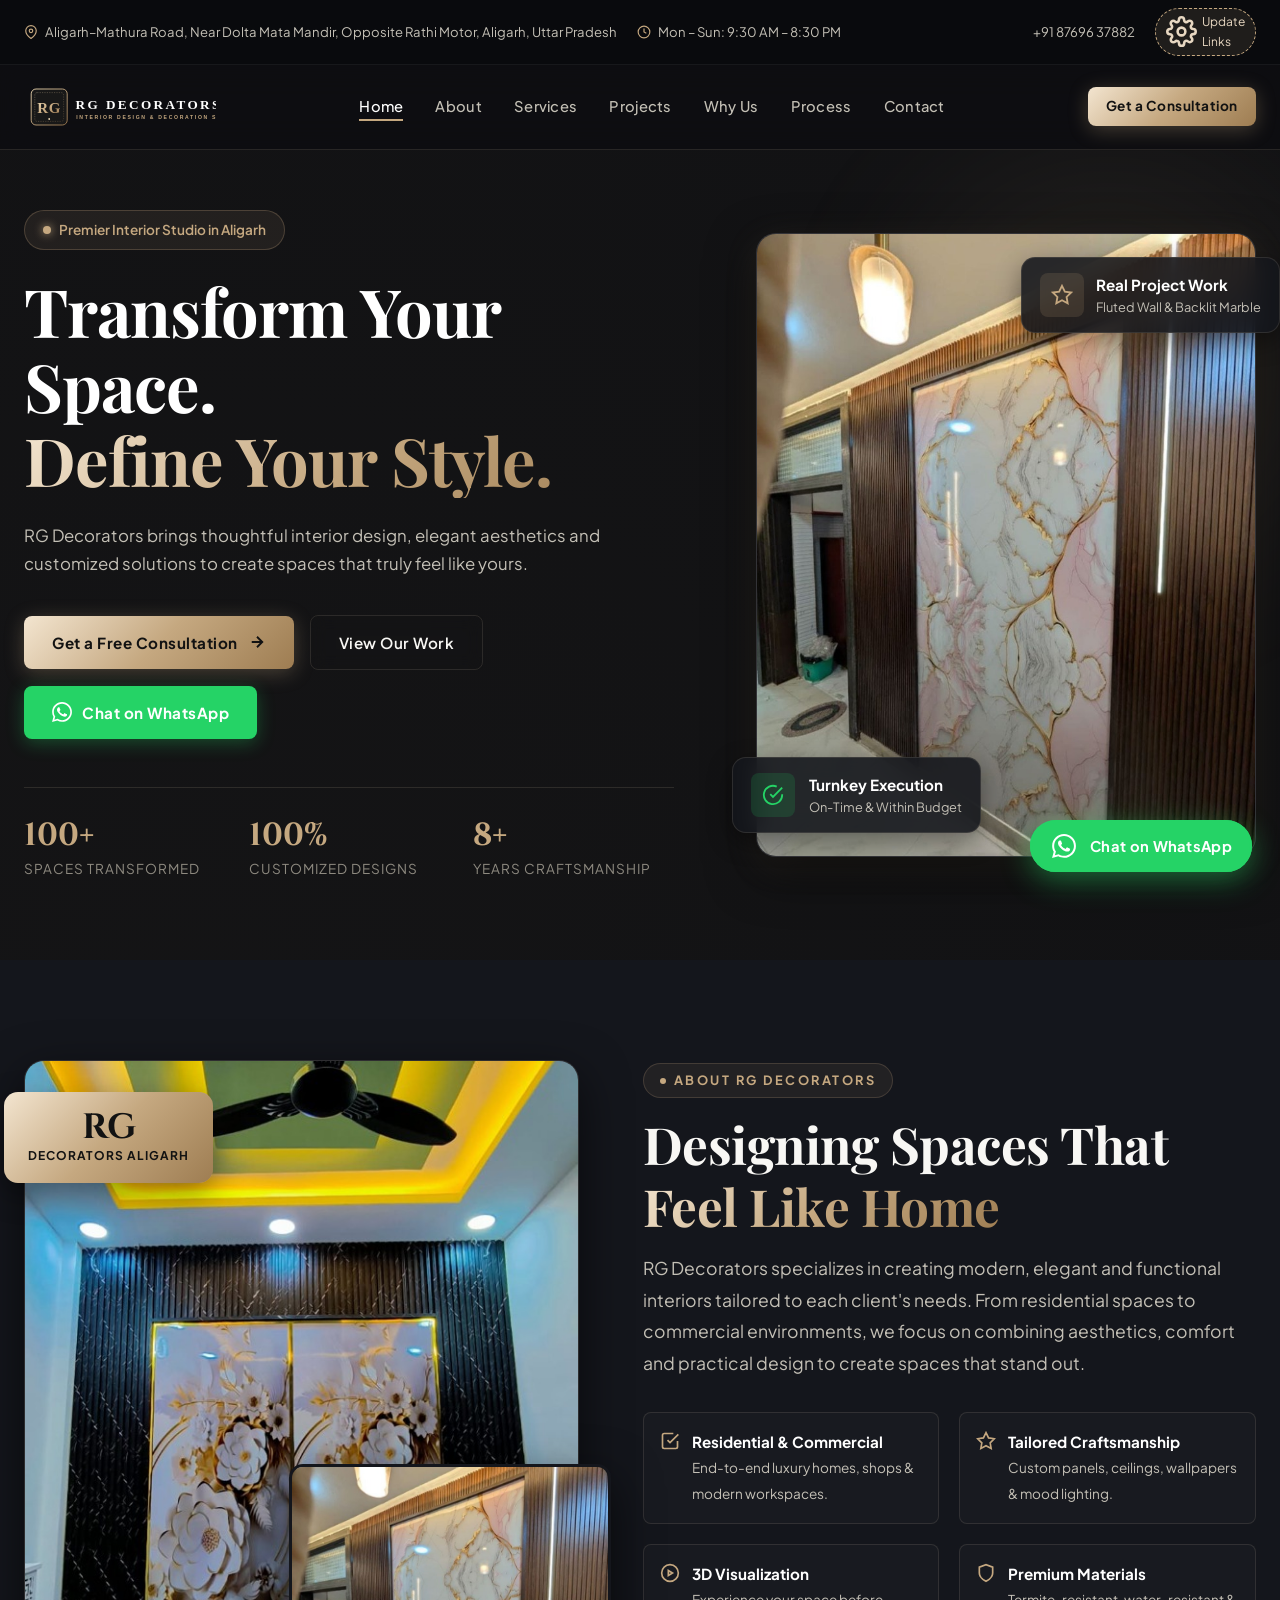
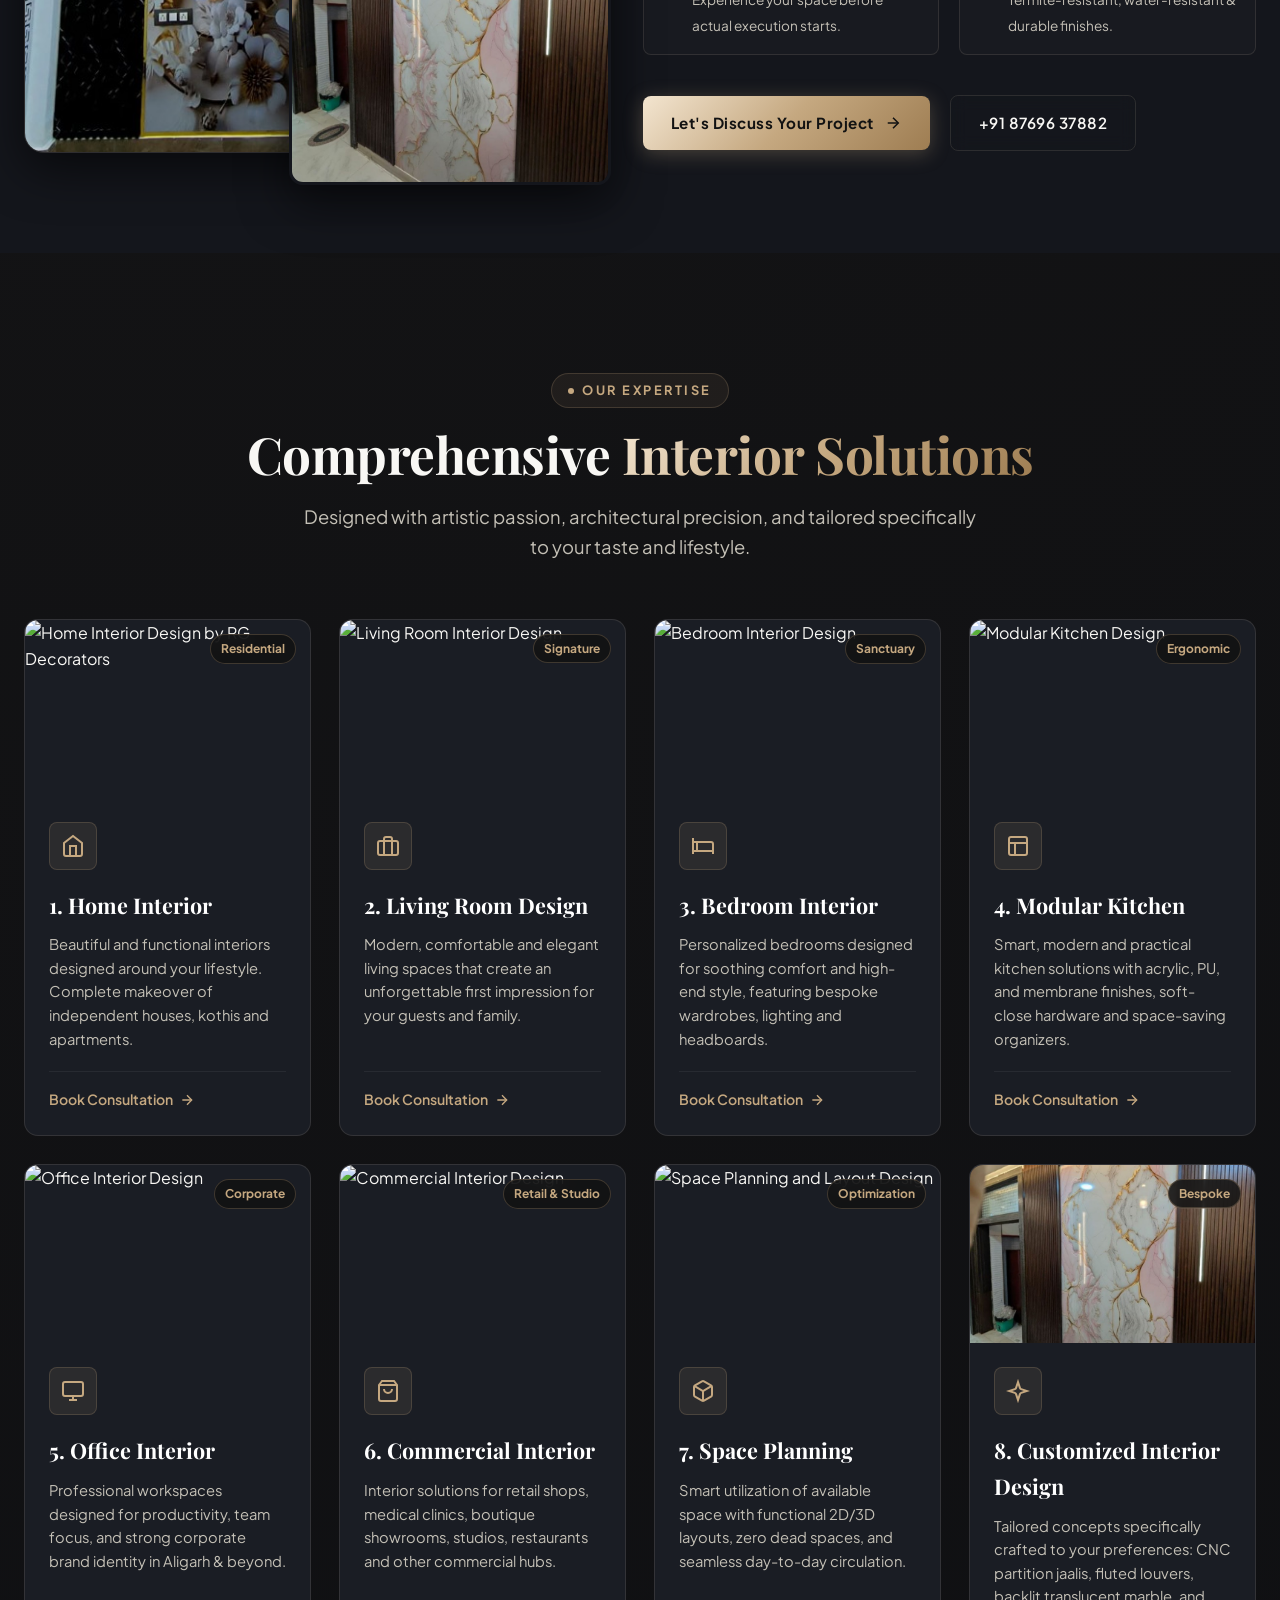
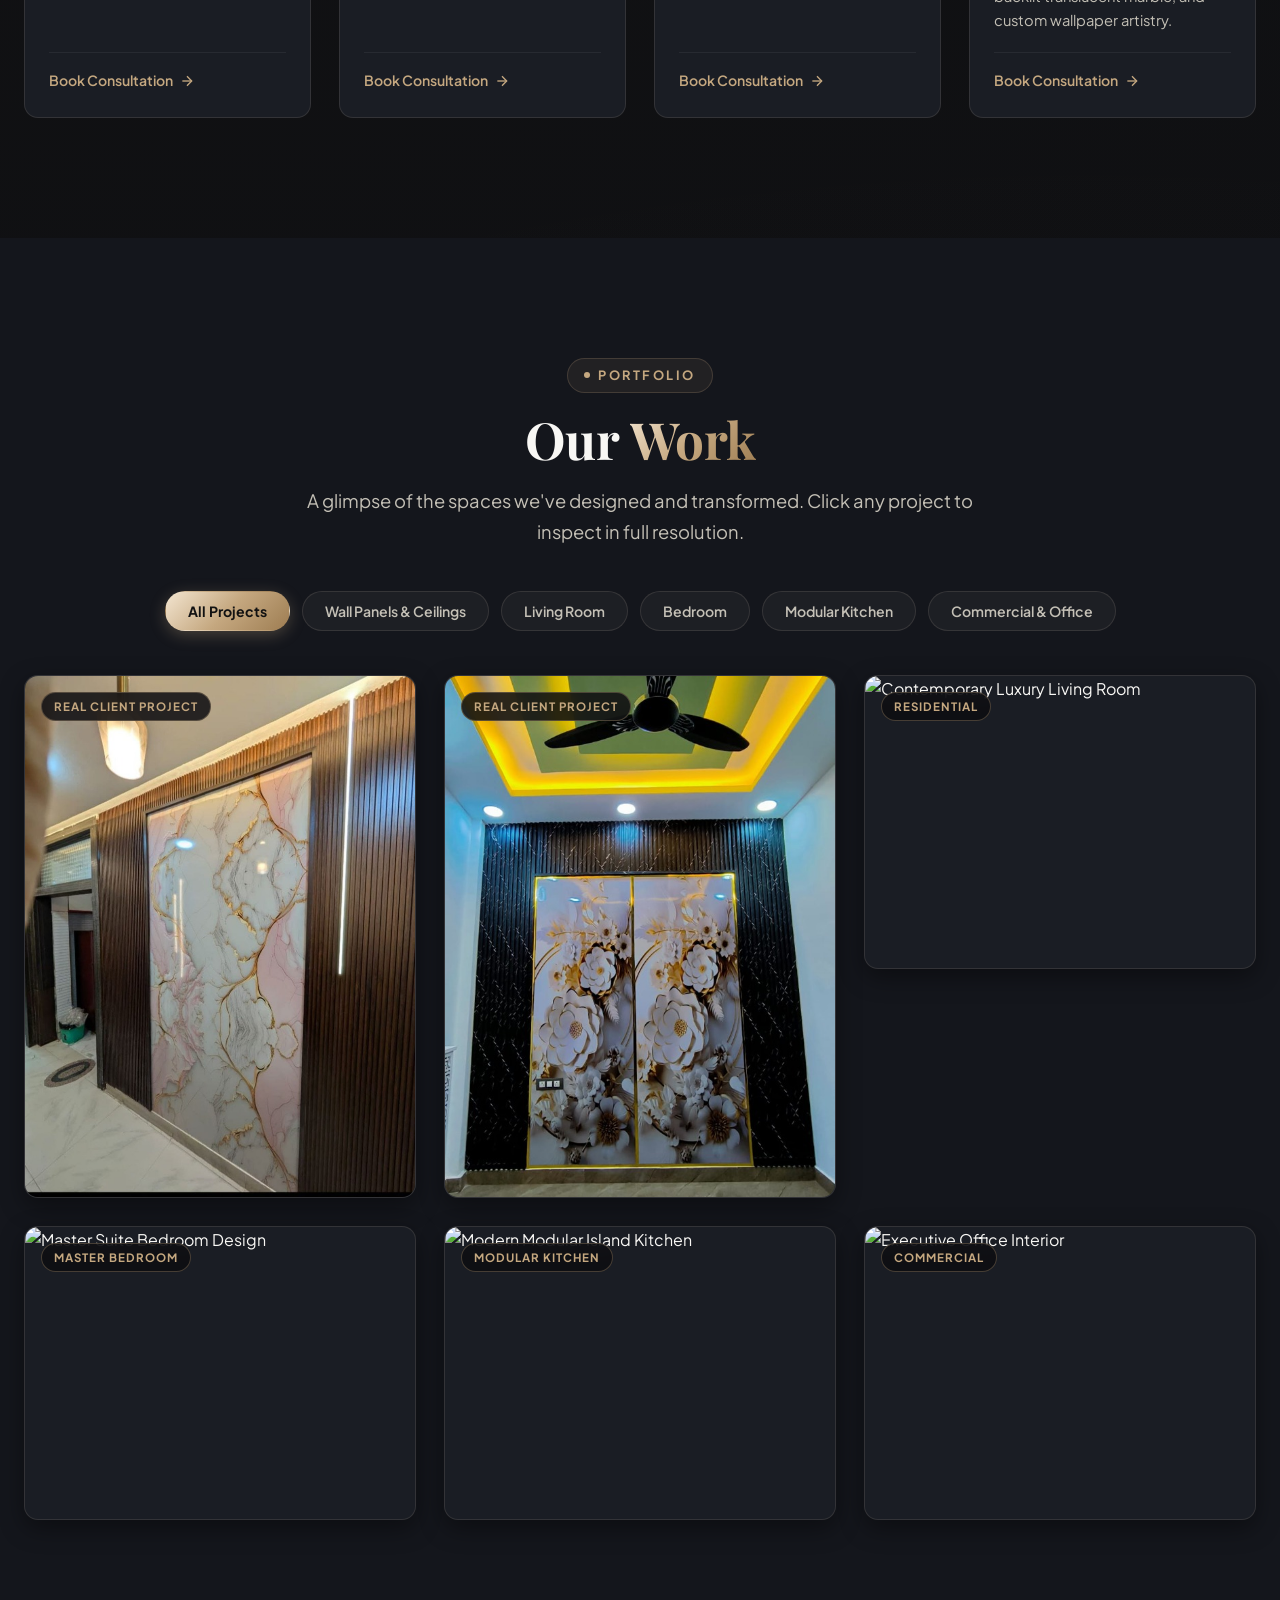
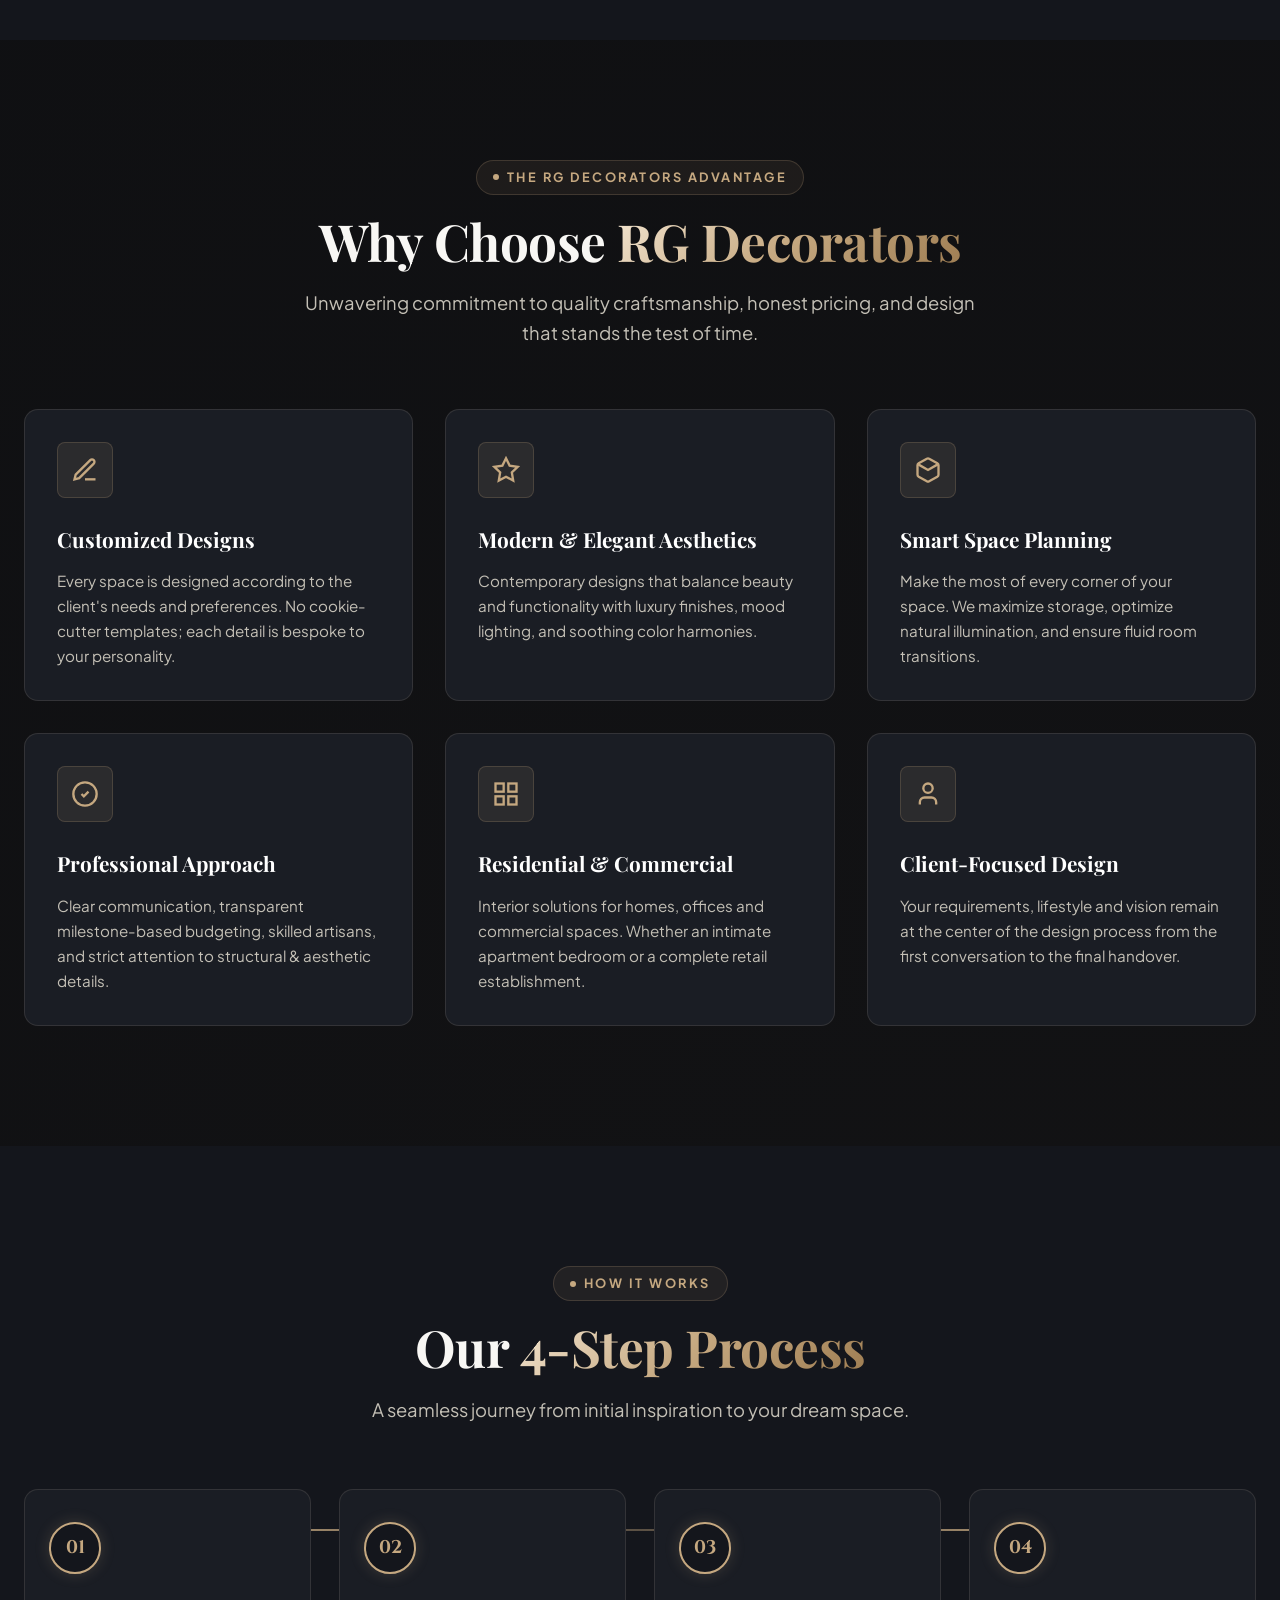
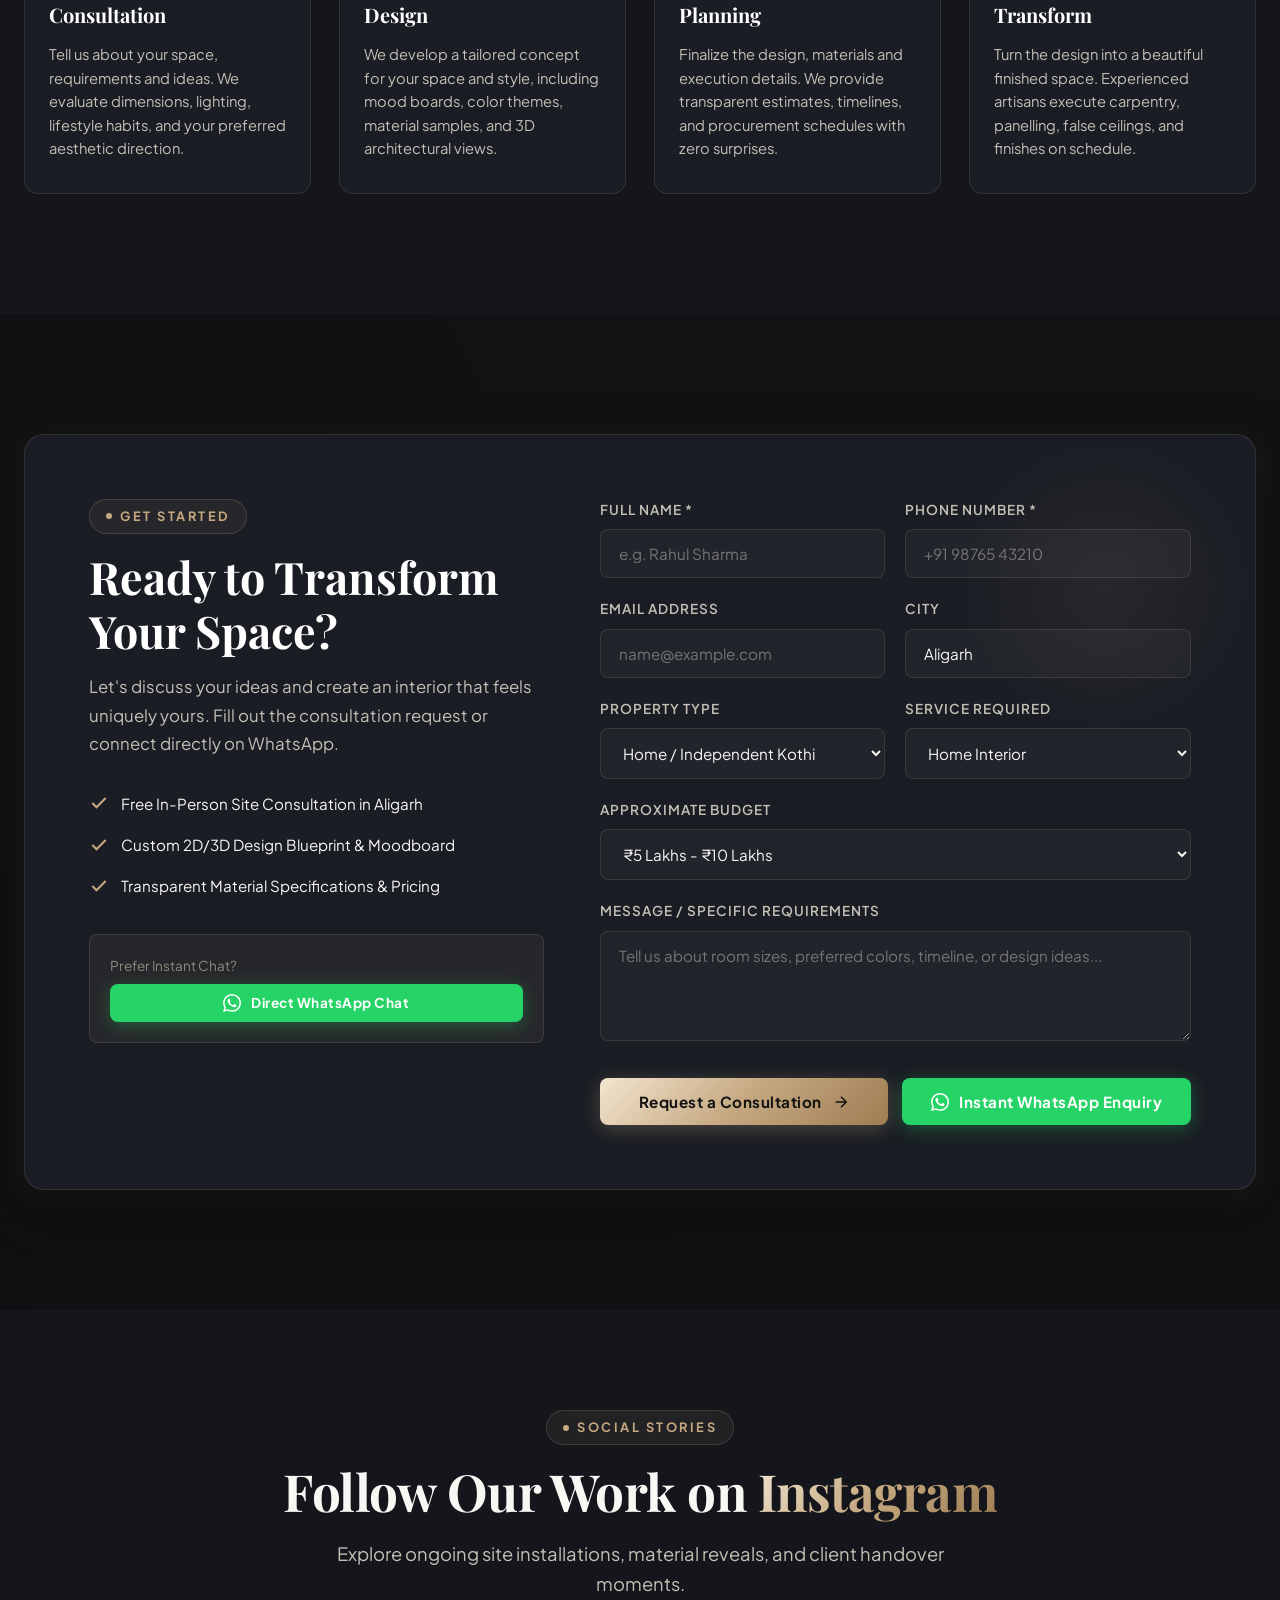
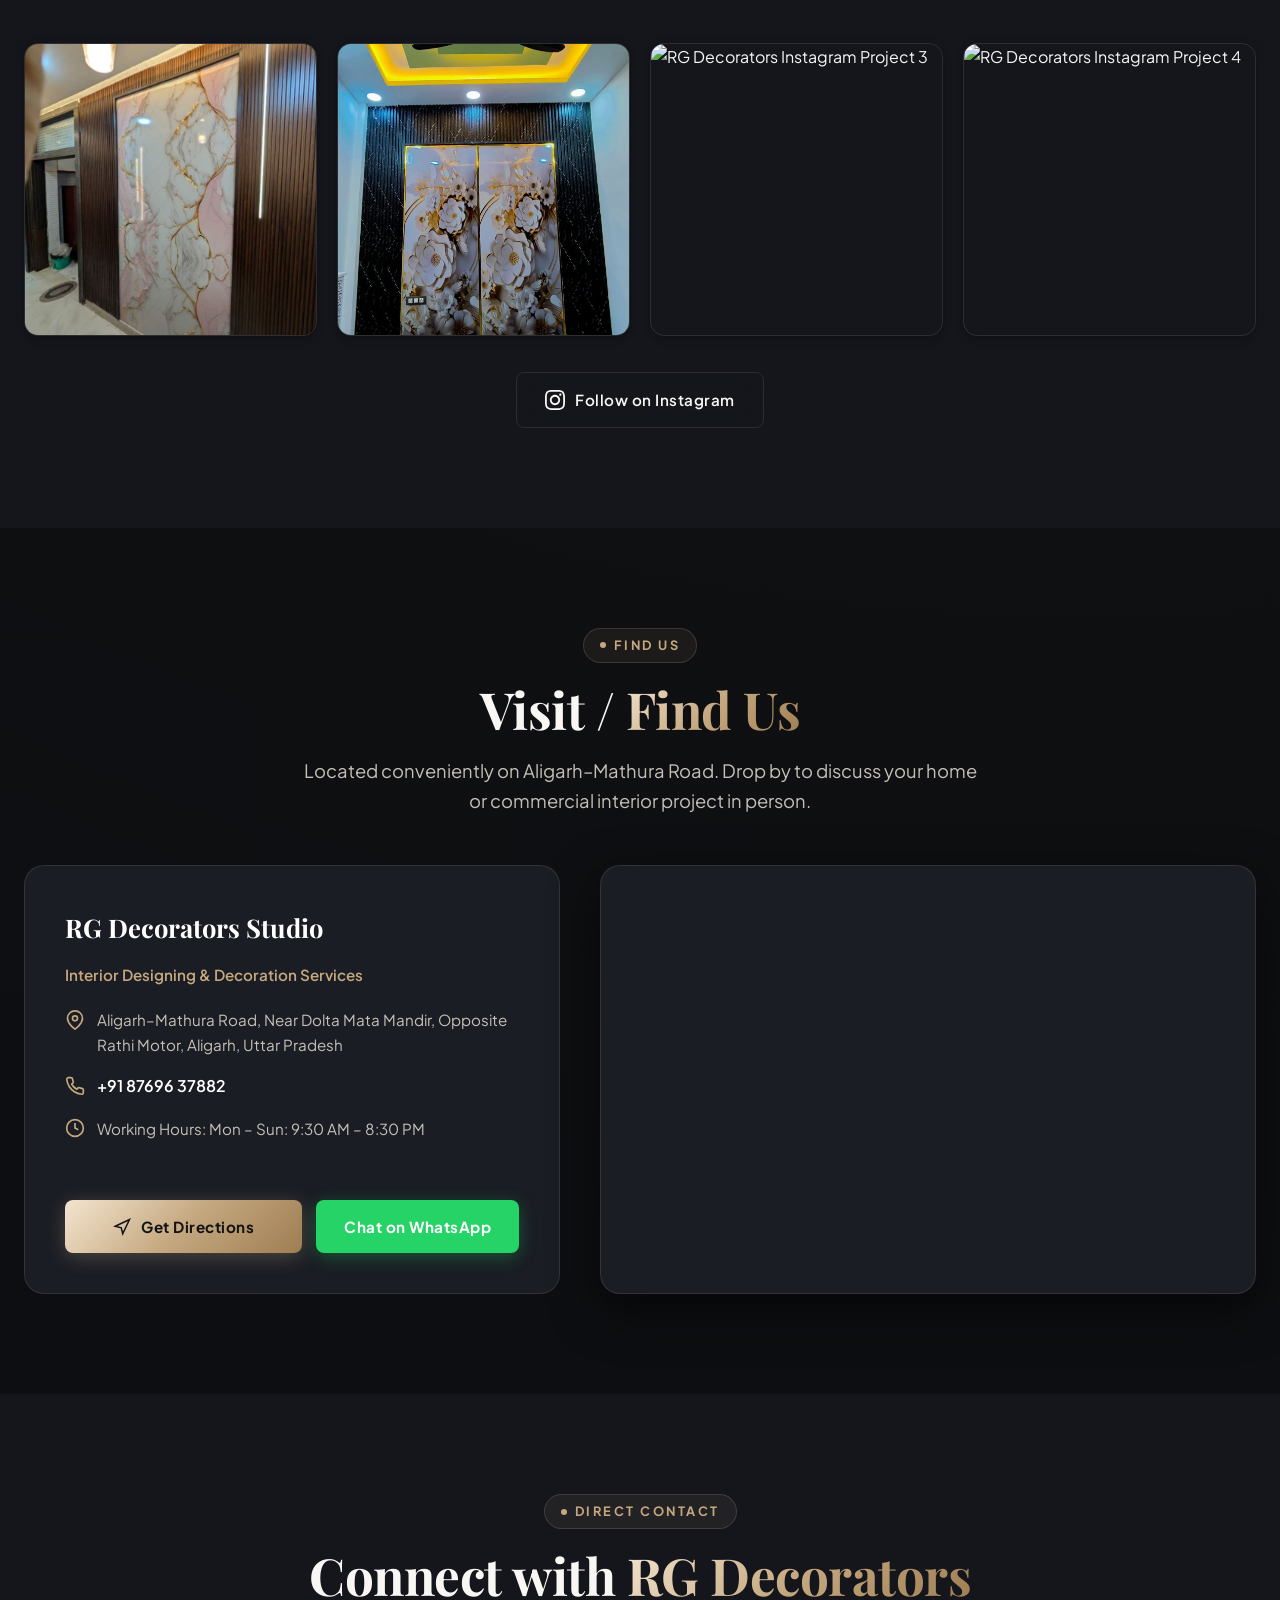
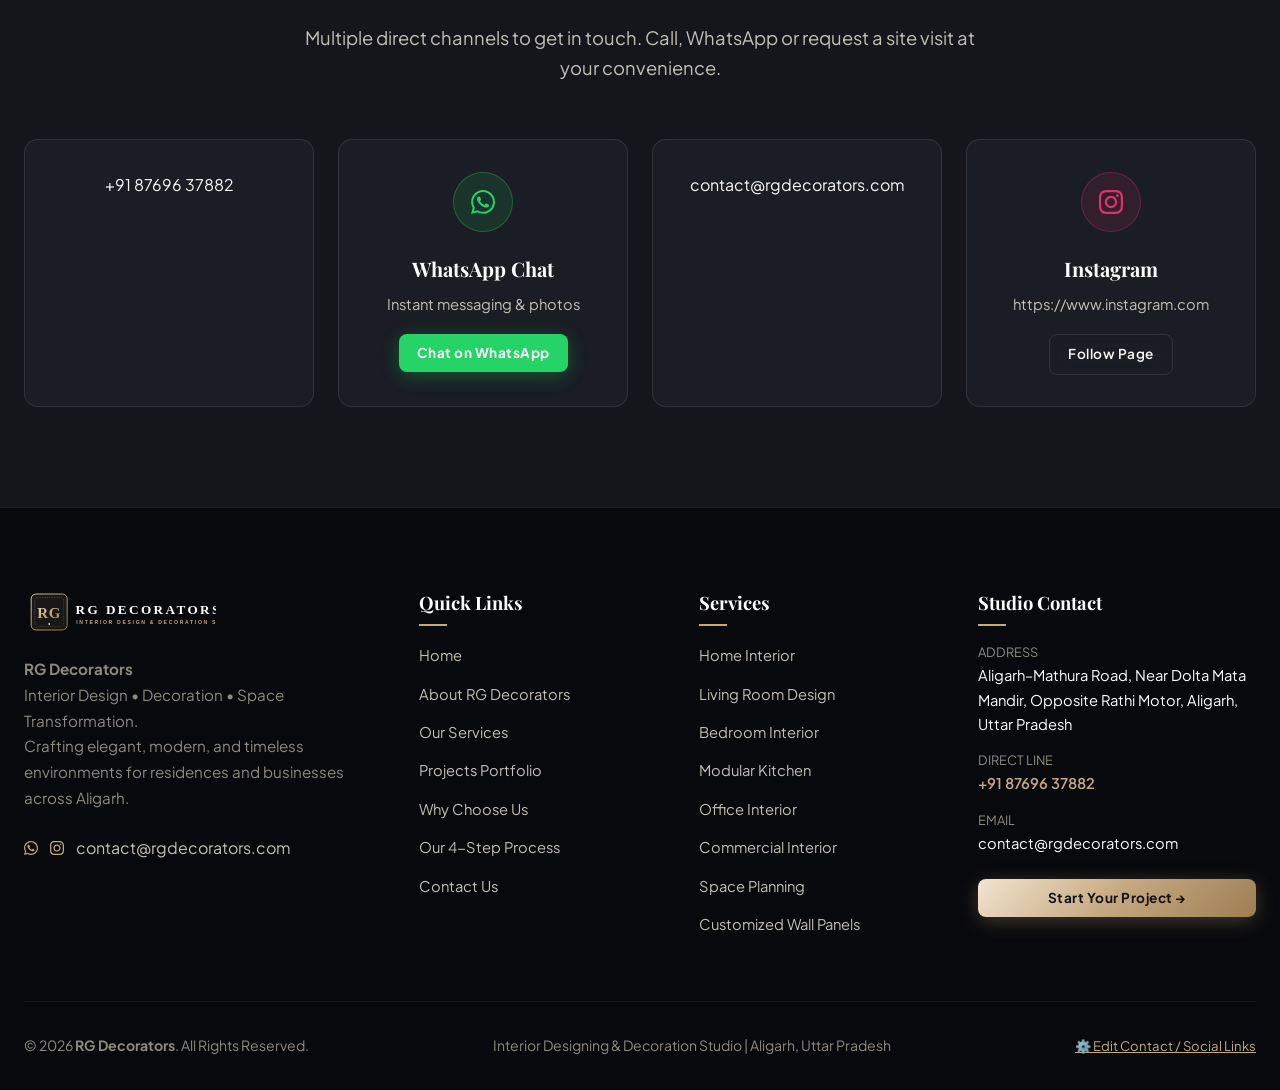
==== index.html @ 0fd62b92 "Add files via upload" ====
<!DOCTYPE html>
<html lang="en">
<head>
  <meta charset="UTF-8">
  <meta name="viewport" content="width=device-width, initial-scale=1.0">
  
  <!-- Primary Meta Tags -->
  <title>RG Decorators | Interior Designers in Aligarh</title>
  <meta name="title" content="RG Decorators | Interior Designers in Aligarh">
  <meta name="description" content="RG Decorators offers modern, elegant and customized interior design solutions for homes, offices and commercial spaces in Aligarh and nearby areas. Contact us for a consultation.">
  <meta name="keywords" content="Interior Designer in Aligarh, Interior Design Aligarh, Home Interior Designer Aligarh, Office Interior Designer, Modular Kitchen Design, Bedroom Interior Design, Living Room Interior, Commercial Interior Design, RG Decorators">
  <meta name="author" content="RG Decorators">
  <meta name="robots" content="index, follow">

  <!-- Open Graph / Facebook -->
  <meta property="og:type" content="website">
  <meta property="og:url" content="https://rgdecorators.com/">
  <meta property="og:title" content="RG Decorators | Interior Designers in Aligarh">
  <meta property="og:description" content="Transform Your Space. Define Your Style. Bespoke interior design & decoration services in Aligarh.">
  <meta property="og:image" content="assets/images/projects/accent-fluted-wall.jpg">

  <!-- Twitter -->
  <meta property="twitter:card" content="summary_large_image">
  <meta property="twitter:title" content="RG Decorators | Interior Designers in Aligarh">
  <meta property="twitter:description" content="Modern, elegant and customized interior design solutions for homes and offices.">

  <!-- Favicon -->
  <link rel="icon" type="image/svg+xml" href="assets/images/favicon.svg">

  <!-- Google Fonts -->
  <link rel="preconnect" href="https://fonts.googleapis.com">
  <link rel="preconnect" href="https://fonts.gstatic.com" crossorigin>
  <link href="https://fonts.googleapis.com/css2?family=Cinzel:wght@500;600;700;800&family=Playfair+Display:ital,wght@0,500;0,600;0,700;1,400&family=Plus+Jakarta+Sans:wght@300;400;500;600;700&display=swap" rel="stylesheet">

  <!-- Stylesheet -->
  <link rel="stylesheet" href="assets/css/style.css">

  <!-- Structured Data / LocalBusiness Schema -->
  <script type="application/ld+json">
  {
    "@context": "https://schema.org",
    "@type": "HomeAndConstructionBusiness",
    "name": "RG Decorators",
    "image": "assets/images/projects/accent-fluted-wall.jpg",
    "description": "Professional Interior Designing & Decoration Services in Aligarh.",
    "telephone": "+918769637882",
    "address": {
      "@type": "PostalAddress",
      "streetAddress": "Aligarh–Mathura Road, Near Dolta Mata Mandir, Opposite Rathi Motor",
      "addressLocality": "Aligarh",
      "addressRegion": "Uttar Pradesh",
      "addressCountry": "IN"
    },
    "geo": {
      "@type": "GeoCoordinates",
      "latitude": 27.8974,
      "longitude": 78.0880
    },
    "openingHoursSpecification": {
      "@type": "OpeningHoursSpecification",
      "dayOfWeek": [
        "Monday",
        "Tuesday",
        "Wednesday",
        "Thursday",
        "Friday",
        "Saturday",
        "Sunday"
      ],
      "opens": "09:30",
      "closes": "20:30"
    },
    "priceRange": "₹₹ - ₹₹₹₹"
  }
  </script>
</head>
<body>

  <!-- Top Utility Bar -->
  <div class="top-bar">
    <div class="container top-bar-inner">
      <div class="top-bar-left">
        <span class="top-item">
          <svg viewBox="0 0 24 24" fill="none" stroke="currentColor" stroke-width="2"><path d="M21 10c0 7-9 13-9 13s-9-6-9-13a9 9 0 0 1 18 0z"/><circle cx="12" cy="10" r="3"/></svg>
          <span data-config-address>Aligarh–Mathura Road, Near Dolta Mata Mandir, Aligarh</span>
        </span>
        <span class="top-item">
          <svg viewBox="0 0 24 24" fill="none" stroke="currentColor" stroke-width="2"><circle cx="12" cy="12" r="10"/><polyline points="12 6 12 12 16 14"/></svg>
          <span>Mon – Sun: 9:30 AM – 8:30 PM</span>
        </span>
      </div>
      <div class="top-bar-right">
        <a href="tel:+918769637882" class="top-item" data-config-phone>
          <svg viewBox="0 0 24 24" fill="none" stroke="currentColor" stroke-width="2"><path d="M22 16.92v3a2 2 0 0 1-2.18 2 19.79 19.79 0 0 1-8.63-3.07 19.5 19.5 0 0 1-6-6 19.79 19.79 0 0 1-3.07-8.67A2 2 0 0 1 4.11 2h3a2 2 0 0 1 2 1.72 12.84 12.84 0 0 0 .7 2.81 2 2 0 0 1-.45 2.11L8.09 9.91a16 16 0 0 0 6 6l1.27-1.27a2 2 0 0 1 2.11-.45 12.84 12.84 0 0 0 2.81.7A2 2 0 0 1 22 16.92z"/></svg>
          +91 87696 37882
        </a>
        <a href="#" class="config-trigger open-config-btn" title="Update phone, email, map & Instagram links">
          <svg viewBox="0 0 24 24" fill="none" stroke="currentColor" stroke-width="2"><circle cx="12" cy="12" r="3"/><path d="M19.4 15a1.65 1.65 0 0 0 .33 1.82l.06.06a2 2 0 0 1 0 2.83 2 2 0 0 1-2.83 0l-.06-.06a1.65 1.65 0 0 0-1.82-.33 1.65 1.65 0 0 0-1 1.51V21a2 2 0 0 1-2 2 2 2 0 0 1-2-2v-.09A1.65 1.65 0 0 0 9 19.4a1.65 1.65 0 0 0-1.82.33l-.06.06a2 2 0 0 1-2.83 0 2 2 0 0 1 0-2.83l.06-.06a1.65 1.65 0 0 0 .33-1.82 1.65 1.65 0 0 0-1.51-1H3a2 2 0 0 1-2-2 2 2 0 0 1 2-2h.09A1.65 1.65 0 0 0 4.6 9a1.65 1.65 0 0 0-.33-1.82l-.06-.06a2 2 0 0 1 0-2.83 2 2 0 0 1 2.83 0l.06.06a1.65 1.65 0 0 0 1.82.33H9a1.65 1.65 0 0 0 1-1.51V3a2 2 0 0 1 2-2 2 2 0 0 1 2 2v.09a1.65 1.65 0 0 0 1 1.51 1.65 1.65 0 0 0 1.82-.33l.06-.06a2 2 0 0 1 2.83 0 2 2 0 0 1 0 2.83l-.06.06a1.65 1.65 0 0 0-.33 1.82V9a1.65 1.65 0 0 0 1.51 1H21a2 2 0 0 1 2 2 2 2 0 0 1-2 2h-.09a1.65 1.65 0 0 0-1.51 1z"/></svg>
          <span>Update Links</span>
        </a>
      </div>
    </div>
  </div>

  <!-- Main Navigation Header -->
  <header class="main-header">
    <div class="container nav-container">
      <a href="#home" class="brand-logo-link" aria-label="RG Decorators Home">
        <img src="assets/images/logo.svg" alt="RG Decorators - Interior Design Studio" class="brand-logo-img">
      </a>

      <!-- Desktop Nav -->
      <nav aria-label="Main Navigation">
        <ul class="nav-links">
          <li><a href="#home" class="nav-link active">Home</a></li>
          <li><a href="#about" class="nav-link">About</a></li>
          <li><a href="#services" class="nav-link">Services</a></li>
          <li><a href="#work" class="nav-link">Projects</a></li>
          <li><a href="#why-us" class="nav-link">Why Us</a></li>
          <li><a href="#process" class="nav-link">Process</a></li>
          <li><a href="#contact" class="nav-link">Contact</a></li>
        </ul>
      </nav>

      <!-- Nav CTA -->
      <div class="nav-actions">
        <a href="#enquiry" class="btn btn-primary btn-sm">Get a Consultation</a>
        <button class="hamburger-btn" id="hamburgerBtn" aria-label="Open mobile menu">
          <svg width="26" height="26" viewBox="0 0 24 24" fill="none" stroke="currentColor" stroke-width="2"><line x1="3" y1="12" x2="21" y2="12"/><line x1="3" y1="6" x2="21" y2="6"/><line x1="3" y1="18" x2="21" y2="18"/></svg>
        </button>
      </div>
    </div>
  </header>

  <!-- Mobile Drawer -->
  <div class="mobile-nav-overlay" id="mobileOverlay"></div>
  <aside class="mobile-nav-drawer" id="mobileDrawer">
    <div>
      <div style="display: flex; align-items: center; justify-content: space-between; margin-bottom: 32px;">
        <img src="assets/images/logo.svg" alt="RG Decorators" style="height: 38px;">
        <button id="mobileCloseBtn" style="background: none; border: none; color: #fff; cursor: pointer; padding: 6px;">
          <svg width="24" height="24" viewBox="0 0 24 24" fill="none" stroke="currentColor" stroke-width="2"><line x1="18" y1="6" x2="6" y2="18"/><line x1="6" y1="6" x2="18" y2="18"/></svg>
        </button>
      </div>
      <ul style="list-style: none; display: flex; flex-direction: column; gap: 20px;">
        <li><a href="#home" class="mobile-nav-link" style="font-size: 1.15rem; font-weight: 600; color: #fff;">Home</a></li>
        <li><a href="#about" class="mobile-nav-link" style="font-size: 1.15rem; font-weight: 600; color: #fff;">About RG Decorators</a></li>
        <li><a href="#services" class="mobile-nav-link" style="font-size: 1.15rem; font-weight: 600; color: #fff;">Services</a></li>
        <li><a href="#work" class="mobile-nav-link" style="font-size: 1.15rem; font-weight: 600; color: #fff;">Our Work (Gallery)</a></li>
        <li><a href="#why-us" class="mobile-nav-link" style="font-size: 1.15rem; font-weight: 600; color: #fff;">Why Choose Us</a></li>
        <li><a href="#process" class="mobile-nav-link" style="font-size: 1.15rem; font-weight: 600; color: #fff;">Design Process</a></li>
        <li><a href="#contact" class="mobile-nav-link" style="font-size: 1.15rem; font-weight: 600; color: #fff;">Contact &amp; Location</a></li>
      </ul>
    </div>
    <div style="display: flex; flex-direction: column; gap: 12px;">
      <a href="#enquiry" class="btn btn-primary mobile-nav-link" style="width: 100%;">Book Consultation</a>
      <a href="https://wa.me/918769637882" class="btn btn-whatsapp" data-config-whatsapp style="width: 100%;">
        <svg width="18" height="18" viewBox="0 0 24 24" fill="currentColor"><path d="M.057 24l1.687-6.163c-1.041-1.804-1.588-3.849-1.587-5.946.003-6.556 5.338-11.891 11.893-11.891 3.181.001 6.167 1.24 8.413 3.488 2.245 2.248 3.481 5.236 3.48 8.414-.003 6.557-5.338 11.892-11.893 11.892-1.99-.001-3.951-.5-5.688-1.448l-6.305 1.654zm6.597-3.807c1.676.995 3.276 1.591 5.392 1.592 5.448 0 9.886-4.434 9.889-9.885.002-5.462-4.415-9.89-9.881-9.892-5.452 0-9.887 4.434-9.889 9.884-.001 2.225.651 3.891 1.746 5.634l-.999 3.648 3.742-.981zm11.387-5.464c-.074-.124-.272-.198-.57-.347-.297-.149-1.758-.868-2.031-.967-.272-.099-.47-.149-.669.149-.198.297-.768.967-.941 1.165-.173.198-.347.223-.644.074-.297-.149-1.255-.462-2.39-1.475-.883-.788-1.48-1.761-1.653-2.059-.173-.297-.018-.458.13-.606.134-.133.297-.347.446-.521.151-.172.2-.296.3-.495.099-.198.05-.372-.025-.521-.075-.148-.669-1.611-.916-2.206-.242-.579-.487-.501-.669-.51l-.57-.01c-.198 0-.52.074-.792.372s-1.04 1.016-1.04 2.479 1.065 2.876 1.213 3.074c.149.198 2.095 3.2 5.076 4.487.709.306 1.263.489 1.694.626.712.226 1.36.194 1.872.118.571-.085 1.758-.719 2.006-1.413.248-.695.248-1.29.173-1.414z"/></svg>
        WhatsApp RG Decorators
      </a>
    </div>
  </aside>

  <!-- Hero Section -->
  <section class="hero-section" id="home">
    <div class="hero-bg-glow"></div>
    <div class="container hero-grid">
      <div class="hero-content">
        <div class="hero-badge">
          <span class="hero-badge-dot"></span>
          <span>Premier Interior Studio in Aligarh</span>
        </div>
        <h1 class="hero-title">
          Transform Your Space.
          <span class="text-gold-gradient">Define Your Style.</span>
        </h1>
        <p class="hero-description">
          RG Decorators brings thoughtful interior design, elegant aesthetics and customized solutions to create spaces that truly feel like yours.
        </p>

        <!-- CTA Buttons -->
        <div class="hero-cta-group">
          <a href="#enquiry" class="btn btn-primary">
            <span>Get a Free Consultation</span>
            <svg width="18" height="18" viewBox="0 0 24 24" fill="none" stroke="currentColor" stroke-width="2.5"><line x1="5" y1="12" x2="19" y2="12"/><polyline points="12 5 19 12 12 19"/></svg>
          </a>
          <a href="#work" class="btn btn-outline">
            <span>View Our Work</span>
          </a>
          <a href="https://wa.me/918769637882?text=Hello%20RG%20Decorators%2C%20I%20am%20interested%20in%20your%20interior%20design%20services.%20I%20would%20like%20to%20discuss%20my%20project." 
             target="_blank" 
             rel="noopener noreferrer" 
             class="btn btn-whatsapp" 
             data-config-whatsapp>
            <svg width="20" height="20" viewBox="0 0 24 24" fill="currentColor"><path d="M.057 24l1.687-6.163c-1.041-1.804-1.588-3.849-1.587-5.946.003-6.556 5.338-11.891 11.893-11.891 3.181.001 6.167 1.24 8.413 3.488 2.245 2.248 3.481 5.236 3.48 8.414-.003 6.557-5.338 11.892-11.893 11.892-1.99-.001-3.951-.5-5.688-1.448l-6.305 1.654zm6.597-3.807c1.676.995 3.276 1.591 5.392 1.592 5.448 0 9.886-4.434 9.889-9.885.002-5.462-4.415-9.89-9.881-9.892-5.452 0-9.887 4.434-9.889 9.884-.001 2.225.651 3.891 1.746 5.634l-.999 3.648 3.742-.981zm11.387-5.464c-.074-.124-.272-.198-.57-.347-.297-.149-1.758-.868-2.031-.967-.272-.099-.47-.149-.669.149-.198.297-.768.967-.941 1.165-.173.198-.347.223-.644.074-.297-.149-1.255-.462-2.39-1.475-.883-.788-1.48-1.761-1.653-2.059-.173-.297-.018-.458.13-.606.134-.133.297-.347.446-.521.151-.172.2-.296.3-.495.099-.198.05-.372-.025-.521-.075-.148-.669-1.611-.916-2.206-.242-.579-.487-.501-.669-.51l-.57-.01c-.198 0-.52.074-.792.372s-1.04 1.016-1.04 2.479 1.065 2.876 1.213 3.074c.149.198 2.095 3.2 5.076 4.487.709.306 1.263.489 1.694.626.712.226 1.36.194 1.872.118.571-.085 1.758-.719 2.006-1.413.248-.695.248-1.29.173-1.414z"/></svg>
            <span>Chat on WhatsApp</span>
          </a>
        </div>

        <!-- Metrics Row -->
        <div class="hero-stats-row">
          <div class="hero-stat-item">
            <h3>100+</h3>
            <p>Spaces Transformed</p>
          </div>
          <div class="hero-stat-item">
            <h3>100%</h3>
            <p>Customized Designs</p>
          </div>
          <div class="hero-stat-item">
            <h3>8+</h3>
            <p>Years Craftsmanship</p>
          </div>
        </div>
      </div>

      <!-- Hero Visual Card with Real Project Artwork -->
      <div class="hero-visual-card">
        <div class="hero-main-frame">
          <div class="hero-img-wrap">
            <img src="assets/images/projects/accent-fluted-wall.jpg" alt="RG Decorators Wall Panel with Backlit Onyx Accent in Aligarh">
          </div>
        </div>

        <!-- Top Right Floating Accent Badge -->
        <div class="hero-floating-card card-top-right">
          <div class="card-icon-badge">
            <svg width="22" height="22" viewBox="0 0 24 24" fill="none" stroke="currentColor" stroke-width="2"><polygon points="12 2 15.09 8.26 22 9.27 17 14.14 18.18 21.02 12 17.77 5.82 21.02 7 14.14 2 9.27 8.91 8.26 12 2"/></svg>
          </div>
          <div>
            <div class="card-info-title">Real Project Work</div>
            <div class="card-info-sub">Fluted Wall &amp; Backlit Marble</div>
          </div>
        </div>

        <!-- Bottom Left Floating Accent Badge -->
        <div class="hero-floating-card card-bottom-left">
          <div class="card-icon-badge" style="background: rgba(37, 211, 102, 0.15); color: #25D366;">
            <svg width="22" height="22" viewBox="0 0 24 24" fill="none" stroke="currentColor" stroke-width="2"><path d="M22 11.08V12a10 10 0 1 1-5.93-9.14"/><polyline points="22 4 12 14.01 9 11.01"/></svg>
          </div>
          <div>
            <div class="card-info-title">Turnkey Execution</div>
            <div class="card-info-sub">On-Time &amp; Within Budget</div>
          </div>
        </div>
      </div>
    </div>
  </section>

  <!-- About Section -->
  <section class="about-section" id="about">
    <div class="container">
      <div class="about-grid">
        <!-- Visual Collage -->
        <div class="about-visual-collage">
          <div class="collage-primary">
            <img src="assets/images/projects/luxury-floral-accent.jpg" alt="RG Decorators Accent Wall & False Ceiling Work">
          </div>
          <div class="collage-secondary">
            <img src="assets/images/projects/accent-fluted-wall.jpg" alt="Fluted Wooden Panels by RG Decorators">
          </div>
          <div class="about-experience-badge">
            <div class="years">RG</div>
            <div class="text">Decorators Aligarh</div>
          </div>
        </div>

        <!-- Text Content -->
        <div class="about-content">
          <span class="section-tag">About RG Decorators</span>
          <h2 class="section-title">Designing Spaces That <span class="text-gold-gradient">Feel Like Home</span></h2>
          <p style="font-size: 1.1rem; color: var(--color-text-secondary); line-height: 1.8; margin-bottom: 24px;">
            RG Decorators specializes in creating modern, elegant and functional interiors tailored to each client's needs. From residential spaces to commercial environments, we focus on combining aesthetics, comfort and practical design to create spaces that stand out.
          </p>

          <!-- Key Highlights -->
          <div class="about-features-list">
            <div class="about-feature-item">
              <svg class="about-feature-icon" width="20" height="20" viewBox="0 0 24 24" fill="none" stroke="currentColor" stroke-width="2"><path d="m9 11 3 3L22 4"/><path d="M21 12v7a2 2 0 0 1-2 2H5a2 2 0 0 1-2-2V5a2 2 0 0 1 2-2h11"/></svg>
              <div>
                <strong style="color: #fff; display: block; font-size: 0.95rem;">Residential &amp; Commercial</strong>
                <span style="font-size: 0.85rem; color: var(--color-text-secondary);">End-to-end luxury homes, shops &amp; modern workspaces.</span>
              </div>
            </div>
            <div class="about-feature-item">
              <svg class="about-feature-icon" width="20" height="20" viewBox="0 0 24 24" fill="none" stroke="currentColor" stroke-width="2"><polygon points="12 2 15.09 8.26 22 9.27 17 14.14 18.18 21.02 12 17.77 5.82 21.02 7 14.14 2 9.27 8.91 8.26 12 2"/></svg>
              <div>
                <strong style="color: #fff; display: block; font-size: 0.95rem;">Tailored Craftsmanship</strong>
                <span style="font-size: 0.85rem; color: var(--color-text-secondary);">Custom panels, ceilings, wallpapers &amp; mood lighting.</span>
              </div>
            </div>
            <div class="about-feature-item">
              <svg class="about-feature-icon" width="20" height="20" viewBox="0 0 24 24" fill="none" stroke="currentColor" stroke-width="2"><circle cx="12" cy="12" r="10"/><path d="m10 15 5-3-5-3v6Z"/></svg>
              <div>
                <strong style="color: #fff; display: block; font-size: 0.95rem;">3D Visualization</strong>
                <span style="font-size: 0.85rem; color: var(--color-text-secondary);">Experience your space before actual execution starts.</span>
              </div>
            </div>
            <div class="about-feature-item">
              <svg class="about-feature-icon" width="20" height="20" viewBox="0 0 24 24" fill="none" stroke="currentColor" stroke-width="2"><path d="M12 22s8-4 8-10V5l-8-3-8 3v7c0 6 8 10 8 10z"/></svg>
              <div>
                <strong style="color: #fff; display: block; font-size: 0.95rem;">Premium Materials</strong>
                <span style="font-size: 0.85rem; color: var(--color-text-secondary);">Termite-resistant, water-resistant &amp; durable finishes.</span>
              </div>
            </div>
          </div>

          <div style="display: flex; align-items: center; gap: 20px; flex-wrap: wrap;">
            <a href="#enquiry" class="btn btn-primary">
              <span>Let's Discuss Your Project</span>
              <svg width="18" height="18" viewBox="0 0 24 24" fill="none" stroke="currentColor" stroke-width="2"><line x1="5" y1="12" x2="19" y2="12"/><polyline points="12 5 19 12 12 19"/></svg>
            </a>
            <a href="tel:+918769637882" class="btn btn-outline" data-config-phone>
              <svg width="18" height="18" viewBox="0 0 24 24" fill="none" stroke="currentColor" stroke-width="2"><path d="M22 16.92v3a2 2 0 0 1-2.18 2 19.79 19.79 0 0 1-8.63-3.07 19.5 19.5 0 0 1-6-6 19.79 19.79 0 0 1-3.07-8.67A2 2 0 0 1 4.11 2h3a2 2 0 0 1 2 1.72 12.84 12.84 0 0 0 .7 2.81 2 2 0 0 1-.45 2.11L8.09 9.91a16 16 0 0 0 6 6l1.27-1.27a2 2 0 0 1 2.11-.45 12.84 12.84 0 0 0 2.81.7A2 2 0 0 1 22 16.92z"/></svg>
              <span>Call +91 87696 37882</span>
            </a>
          </div>
        </div>
      </div>
    </div>
  </section>

  <!-- Services Section -->
  <section class="services-section" id="services">
    <div class="container">
      <div style="text-align: center;">
        <span class="section-tag">Our Expertise</span>
        <h2 class="section-title">Comprehensive <span class="text-gold-gradient">Interior Solutions</span></h2>
        <p class="section-subtitle">
          Designed with artistic passion, architectural precision, and tailored specifically to your taste and lifestyle.
        </p>
      </div>

      <div class="services-grid">
        <!-- 1. Home Interior -->
        <article class="service-card">
          <div class="service-card-img-wrap">
            <img src="https://images.unsplash.com/photo-1600210492486-724fe5c67fb0?auto=format&fit=crop&w=800&q=80" alt="Home Interior Design by RG Decorators" loading="lazy">
            <span class="service-card-badge">Residential</span>
          </div>
          <div class="service-card-body">
            <div class="service-card-icon">
              <svg width="24" height="24" viewBox="0 0 24 24" fill="none" stroke="currentColor" stroke-width="2"><path d="m3 9 9-7 9 7v11a2 2 0 0 1-2 2H5a2 2 0 0 1-2-2z"/><polyline points="9 22 9 12 15 12 15 22"/></svg>
            </div>
            <h3 class="service-card-title">1. Home Interior</h3>
            <p class="service-card-text">
              Beautiful and functional interiors designed around your lifestyle. Complete makeover of independent houses, kothis and apartments.
            </p>
            <div class="service-card-footer">
              <a href="#enquiry" class="service-card-action" onclick="document.getElementById('formService').value='Home Interior'">
                <span>Book Consultation</span>
                <svg width="16" height="16" viewBox="0 0 24 24" fill="none" stroke="currentColor" stroke-width="2"><line x1="5" y1="12" x2="19" y2="12"/><polyline points="12 5 19 12 12 19"/></svg>
              </a>
            </div>
          </div>
        </article>

        <!-- 2. Living Room Design -->
        <article class="service-card">
          <div class="service-card-img-wrap">
            <img src="https://images.unsplash.com/photo-1618221195710-dd6b41faaea6?auto=format&fit=crop&w=800&q=80" alt="Living Room Interior Design" loading="lazy">
            <span class="service-card-badge">Signature</span>
          </div>
          <div class="service-card-body">
            <div class="service-card-icon">
              <svg width="24" height="24" viewBox="0 0 24 24" fill="none" stroke="currentColor" stroke-width="2"><rect x="2" y="7" width="20" height="14" rx="2" ry="2"/><path d="M16 21V5a2 2 0 0 0-2-2h-4a2 2 0 0 0-2 2v16"/></svg>
            </div>
            <h3 class="service-card-title">2. Living Room Design</h3>
            <p class="service-card-text">
              Modern, comfortable and elegant living spaces that create an unforgettable first impression for your guests and family.
            </p>
            <div class="service-card-footer">
              <a href="#enquiry" class="service-card-action" onclick="document.getElementById('formService').value='Living Room Design'">
                <span>Book Consultation</span>
                <svg width="16" height="16" viewBox="0 0 24 24" fill="none" stroke="currentColor" stroke-width="2"><line x1="5" y1="12" x2="19" y2="12"/><polyline points="12 5 19 12 12 19"/></svg>
              </a>
            </div>
          </div>
        </article>

        <!-- 3. Bedroom Interior -->
        <article class="service-card">
          <div class="service-card-img-wrap">
            <img src="https://images.unsplash.com/photo-1616594039964-ae9021a400a0?auto=format&fit=crop&w=800&q=80" alt="Bedroom Interior Design" loading="lazy">
            <span class="service-card-badge">Sanctuary</span>
          </div>
          <div class="service-card-body">
            <div class="service-card-icon">
              <svg width="24" height="24" viewBox="0 0 24 24" fill="none" stroke="currentColor" stroke-width="2"><path d="M2 4v16"/><path d="M2 8h18a2 2 0 0 1 2 2v10"/><path d="M2 17h20"/><path d="M6 8v9"/></svg>
            </div>
            <h3 class="service-card-title">3. Bedroom Interior</h3>
            <p class="service-card-text">
              Personalized bedrooms designed for soothing comfort and high-end style, featuring bespoke wardrobes, lighting and headboards.
            </p>
            <div class="service-card-footer">
              <a href="#enquiry" class="service-card-action" onclick="document.getElementById('formService').value='Bedroom Interior'">
                <span>Book Consultation</span>
                <svg width="16" height="16" viewBox="0 0 24 24" fill="none" stroke="currentColor" stroke-width="2"><line x1="5" y1="12" x2="19" y2="12"/><polyline points="12 5 19 12 12 19"/></svg>
              </a>
            </div>
          </div>
        </article>

        <!-- 4. Modular Kitchen -->
        <article class="service-card">
          <div class="service-card-img-wrap">
            <img src="https://images.unsplash.com/photo-1556911220-e15b29be8c8f?auto=format&fit=crop&w=800&q=80" alt="Modular Kitchen Design" loading="lazy">
            <span class="service-card-badge">Ergonomic</span>
          </div>
          <div class="service-card-body">
            <div class="service-card-icon">
              <svg width="24" height="24" viewBox="0 0 24 24" fill="none" stroke="currentColor" stroke-width="2"><rect x="3" y="3" width="18" height="18" rx="2"/><path d="M3 9h18"/><path d="M9 21V9"/></svg>
            </div>
            <h3 class="service-card-title">4. Modular Kitchen</h3>
            <p class="service-card-text">
              Smart, modern and practical kitchen solutions with acrylic, PU, and membrane finishes, soft-close hardware and space-saving organizers.
            </p>
            <div class="service-card-footer">
              <a href="#enquiry" class="service-card-action" onclick="document.getElementById('formService').value='Modular Kitchen'">
                <span>Book Consultation</span>
                <svg width="16" height="16" viewBox="0 0 24 24" fill="none" stroke="currentColor" stroke-width="2"><line x1="5" y1="12" x2="19" y2="12"/><polyline points="12 5 19 12 12 19"/></svg>
              </a>
            </div>
          </div>
        </article>

        <!-- 5. Office Interior -->
        <article class="service-card">
          <div class="service-card-img-wrap">
            <img src="https://images.unsplash.com/photo-1497366216548-37526070297c?auto=format&fit=crop&w=800&q=80" alt="Office Interior Design" loading="lazy">
            <span class="service-card-badge">Corporate</span>
          </div>
          <div class="service-card-body">
            <div class="service-card-icon">
              <svg width="24" height="24" viewBox="0 0 24 24" fill="none" stroke="currentColor" stroke-width="2"><rect x="2" y="3" width="20" height="14" rx="2"/><line x1="8" y1="21" x2="16" y2="21"/><line x1="12" y1="17" x2="12" y2="21"/></svg>
            </div>
            <h3 class="service-card-title">5. Office Interior</h3>
            <p class="service-card-text">
              Professional workspaces designed for productivity, team focus, and strong corporate brand identity in Aligarh &amp; beyond.
            </p>
            <div class="service-card-footer">
              <a href="#enquiry" class="service-card-action" onclick="document.getElementById('formService').value='Office Interior'">
                <span>Book Consultation</span>
                <svg width="16" height="16" viewBox="0 0 24 24" fill="none" stroke="currentColor" stroke-width="2"><line x1="5" y1="12" x2="19" y2="12"/><polyline points="12 5 19 12 12 19"/></svg>
              </a>
            </div>
          </div>
        </article>

        <!-- 6. Commercial Interior -->
        <article class="service-card">
          <div class="service-card-img-wrap">
            <img src="https://images.unsplash.com/photo-1524758631624-e2822e304c36?auto=format&fit=crop&w=800&q=80" alt="Commercial Interior Design" loading="lazy">
            <span class="service-card-badge">Retail &amp; Studio</span>
          </div>
          <div class="service-card-body">
            <div class="service-card-icon">
              <svg width="24" height="24" viewBox="0 0 24 24" fill="none" stroke="currentColor" stroke-width="2"><path d="M6 2 3 6v14a2 2 0 0 0 2 2h14a2 2 0 0 0 2-2V6l-3-4z"/><line x1="3" y1="6" x2="21" y2="6"/><path d="M16 10a4 4 0 0 1-8 0"/></svg>
            </div>
            <h3 class="service-card-title">6. Commercial Interior</h3>
            <p class="service-card-text">
              Interior solutions for retail shops, medical clinics, boutique showrooms, studios, restaurants and other commercial hubs.
            </p>
            <div class="service-card-footer">
              <a href="#enquiry" class="service-card-action" onclick="document.getElementById('formService').value='Commercial Interior'">
                <span>Book Consultation</span>
                <svg width="16" height="16" viewBox="0 0 24 24" fill="none" stroke="currentColor" stroke-width="2"><line x1="5" y1="12" x2="19" y2="12"/><polyline points="12 5 19 12 12 19"/></svg>
              </a>
            </div>
          </div>
        </article>

        <!-- 7. Space Planning -->
        <article class="service-card">
          <div class="service-card-img-wrap">
            <img src="https://images.unsplash.com/photo-1600585154340-be6161a56a0c?auto=format&fit=crop&w=800&q=80" alt="Space Planning and Layout Design" loading="lazy">
            <span class="service-card-badge">Optimization</span>
          </div>
          <div class="service-card-body">
            <div class="service-card-icon">
              <svg width="24" height="24" viewBox="0 0 24 24" fill="none" stroke="currentColor" stroke-width="2"><path d="M21 16V8a2 2 0 0 0-1-1.73l-7-4a2 2 0 0 0-2 0l-7 4A2 2 0 0 0 3 8v8a2 2 0 0 0 1 1.73l7 4a2 2 0 0 0 2 0l7-4A2 2 0 0 0 21 16z"/><polyline points="3.27 6.96 12 12.01 20.73 6.96"/><line x1="12" y1="22.08" x2="12" y2="12"/></svg>
            </div>
            <h3 class="service-card-title">7. Space Planning</h3>
            <p class="service-card-text">
              Smart utilization of available space with functional 2D/3D layouts, zero dead spaces, and seamless day-to-day circulation.
            </p>
            <div class="service-card-footer">
              <a href="#enquiry" class="service-card-action" onclick="document.getElementById('formService').value='Space Planning'">
                <span>Book Consultation</span>
                <svg width="16" height="16" viewBox="0 0 24 24" fill="none" stroke="currentColor" stroke-width="2"><line x1="5" y1="12" x2="19" y2="12"/><polyline points="12 5 19 12 12 19"/></svg>
              </a>
            </div>
          </div>
        </article>

        <!-- 8. Customized Interior Design -->
        <article class="service-card">
          <div class="service-card-img-wrap">
            <img src="assets/images/projects/accent-fluted-wall.jpg" alt="Customized Interior Design by RG Decorators" loading="lazy">
            <span class="service-card-badge">Bespoke</span>
          </div>
          <div class="service-card-body">
            <div class="service-card-icon">
              <svg width="24" height="24" viewBox="0 0 24 24" fill="none" stroke="currentColor" stroke-width="2"><path d="m12 3-1.912 5.813a2 2 0 0 1-1.275 1.275L3 12l5.813 1.912a2 2 0 0 1 1.275 1.275L12 21l1.912-5.813a2 2 0 0 1 1.275-1.275L21 12l-5.813-1.912a2 2 0 0 1-1.275-1.275L12 3Z"/></svg>
            </div>
            <h3 class="service-card-title">8. Customized Interior Design</h3>
            <p class="service-card-text">
              Tailored concepts specifically crafted to your preferences: CNC partition jaalis, fluted louvers, backlit translucent marble, and custom wallpaper artistry.
            </p>
            <div class="service-card-footer">
              <a href="#enquiry" class="service-card-action" onclick="document.getElementById('formService').value='Customized Interior Design'">
                <span>Book Consultation</span>
                <svg width="16" height="16" viewBox="0 0 24 24" fill="none" stroke="currentColor" stroke-width="2"><line x1="5" y1="12" x2="19" y2="12"/><polyline points="12 5 19 12 12 19"/></svg>
              </a>
            </div>
          </div>
        </article>
      </div>
    </div>
  </section>

  <!-- Project Gallery / Our Work Section -->
  <section class="gallery-section" id="work">
    <div class="container">
      <div style="text-align: center;">
        <span class="section-tag">Portfolio</span>
        <h2 class="section-title">Our <span class="text-gold-gradient">Work</span></h2>
        <p class="section-subtitle">
          A glimpse of the spaces we've designed and transformed. Click any project to inspect in full resolution.
        </p>
      </div>

      <!-- Category Filter Tabs -->
      <div class="gallery-filters" role="tablist">
        <button class="filter-btn active" data-filter="all">All Projects</button>
        <button class="filter-btn" data-filter="panels">Wall Panels &amp; Ceilings</button>
        <button class="filter-btn" data-filter="living">Living Room</button>
        <button class="filter-btn" data-filter="bedroom">Bedroom</button>
        <button class="filter-btn" data-filter="kitchen">Modular Kitchen</button>
        <button class="filter-btn" data-filter="commercial">Commercial &amp; Office</button>
      </div>

      <!-- Gallery Grid -->
      <div class="gallery-grid">
        <!-- Item 1: Real Project - Fluted Panelling & Backlit Onyx (Uploaded Image) -->
        <div class="gallery-item featured-tall" data-category="panels">
          <span class="gallery-item-badge">Real Client Project</span>
          <img src="assets/images/projects/accent-fluted-wall.jpg" alt="Fluted Wooden Wall Panelling with Backlit Marble" loading="lazy">
          <div class="gallery-item-overlay">
            <span class="gallery-item-category">Wall Panels &amp; Ceilings</span>
            <h4 class="gallery-item-title">Fluted Wood Panelling &amp; Backlit Marble Feature</h4>
            <span class="gallery-item-action">
              <span>View Fullscreen &amp; Inquire</span>
              <svg width="16" height="16" viewBox="0 0 24 24" fill="none" stroke="currentColor" stroke-width="2"><polyline points="15 3 21 3 21 9"/><line x1="10" y1="14" x2="21" y2="3"/></svg>
            </span>
          </div>
        </div>

        <!-- Item 2: Real Project - 3D Floral Feature Wall with Cove Ceiling (Uploaded Image) -->
        <div class="gallery-item featured-tall" data-category="panels">
          <span class="gallery-item-badge">Real Client Project</span>
          <img src="assets/images/projects/luxury-floral-accent.jpg" alt="3D Floral Accent Wall with Golden Trim & Cove Ceiling" loading="lazy">
          <div class="gallery-item-overlay">
            <span class="gallery-item-category">Wall Panels &amp; Ceilings</span>
            <h4 class="gallery-item-title">3D Floral Wall with Golden Frame &amp; Dual-Tone Ceiling</h4>
            <span class="gallery-item-action">
              <span>View Fullscreen &amp; Inquire</span>
              <svg width="16" height="16" viewBox="0 0 24 24" fill="none" stroke="currentColor" stroke-width="2"><polyline points="15 3 21 3 21 9"/><line x1="10" y1="14" x2="21" y2="3"/></svg>
            </span>
          </div>
        </div>

        <!-- Item 3: Luxury Living Room -->
        <div class="gallery-item" data-category="living">
          <span class="gallery-item-badge">Residential</span>
          <img src="https://images.unsplash.com/photo-1600210492486-724fe5c67fb0?auto=format&fit=crop&w=1000&q=80" alt="Contemporary Luxury Living Room" loading="lazy">
          <div class="gallery-item-overlay">
            <span class="gallery-item-category">Living Room</span>
            <h4 class="gallery-item-title">Warm Neutral Living Suite with Recessed Lighting</h4>
            <span class="gallery-item-action">
              <span>View Fullscreen &amp; Inquire</span>
              <svg width="16" height="16" viewBox="0 0 24 24" fill="none" stroke="currentColor" stroke-width="2"><polyline points="15 3 21 3 21 9"/><line x1="10" y1="14" x2="21" y2="3"/></svg>
            </span>
          </div>
        </div>

        <!-- Item 4: Master Suite Bedroom -->
        <div class="gallery-item" data-category="bedroom">
          <span class="gallery-item-badge">Master Bedroom</span>
          <img src="https://images.unsplash.com/photo-1616594039964-ae9021a400a0?auto=format&fit=crop&w=1000&q=80" alt="Master Suite Bedroom Design" loading="lazy">
          <div class="gallery-item-overlay">
            <span class="gallery-item-category">Bedroom</span>
            <h4 class="gallery-item-title">Serene Master Suite with Custom Fabric Headboard</h4>
            <span class="gallery-item-action">
              <span>View Fullscreen &amp; Inquire</span>
              <svg width="16" height="16" viewBox="0 0 24 24" fill="none" stroke="currentColor" stroke-width="2"><polyline points="15 3 21 3 21 9"/><line x1="10" y1="14" x2="21" y2="3"/></svg>
            </span>
          </div>
        </div>

        <!-- Item 5: Modular Island Kitchen -->
        <div class="gallery-item" data-category="kitchen">
          <span class="gallery-item-badge">Modular Kitchen</span>
          <img src="https://images.unsplash.com/photo-1556911220-e15b29be8c8f?auto=format&fit=crop&w=1000&q=80" alt="Modern Modular Island Kitchen" loading="lazy">
          <div class="gallery-item-overlay">
            <span class="gallery-item-category">Modular Kitchen</span>
            <h4 class="gallery-item-title">Minimalist Quartz Counter Kitchen with Island Bar</h4>
            <span class="gallery-item-action">
              <span>View Fullscreen &amp; Inquire</span>
              <svg width="16" height="16" viewBox="0 0 24 24" fill="none" stroke="currentColor" stroke-width="2"><polyline points="15 3 21 3 21 9"/><line x1="10" y1="14" x2="21" y2="3"/></svg>
            </span>
          </div>
        </div>

        <!-- Item 6: Executive Office & Lounge -->
        <div class="gallery-item" data-category="commercial">
          <span class="gallery-item-badge">Commercial</span>
          <img src="https://images.unsplash.com/photo-1497366216548-37526070297c?auto=format&fit=crop&w=1000&q=80" alt="Executive Office Interior" loading="lazy">
          <div class="gallery-item-overlay">
            <span class="gallery-item-category">Commercial &amp; Office</span>
            <h4 class="gallery-item-title">Executive Conference &amp; Workspace Architecture</h4>
            <span class="gallery-item-action">
              <span>View Fullscreen &amp; Inquire</span>
              <svg width="16" height="16" viewBox="0 0 24 24" fill="none" stroke="currentColor" stroke-width="2"><polyline points="15 3 21 3 21 9"/><line x1="10" y1="14" x2="21" y2="3"/></svg>
            </span>
          </div>
        </div>
      </div>
    </div>
  </section>

  <!-- Lightbox Modal -->
  <div class="lightbox-modal" id="lightboxModal">
    <div class="lightbox-content">
      <button class="lightbox-close-btn" id="lightboxCloseBtn" aria-label="Close Lightbox">
        <svg width="20" height="20" viewBox="0 0 24 24" fill="none" stroke="currentColor" stroke-width="2"><line x1="18" y1="6" x2="6" y2="18"/><line x1="6" y1="6" x2="18" y2="18"/></svg>
      </button>
      <div class="lightbox-img-wrap">
        <img src="" alt="Project Preview" id="lightboxImg">
      </div>
      <div class="lightbox-caption-bar">
        <div>
          <span style="font-size: 0.8rem; text-transform: uppercase; color: var(--color-gold); font-weight: 700; letter-spacing: 1px;" id="lightboxCategory">RG Decorators Project</span>
          <h3 style="font-size: 1.25rem; font-family: var(--font-serif); color: #fff; margin-top: 4px;" id="lightboxTitle">Project Title</h3>
        </div>
        <a href="#" target="_blank" rel="noopener noreferrer" class="btn btn-whatsapp btn-sm" id="lightboxWaBtn">
          <svg width="18" height="18" viewBox="0 0 24 24" fill="currentColor"><path d="M.057 24l1.687-6.163c-1.041-1.804-1.588-3.849-1.587-5.946.003-6.556 5.338-11.891 11.893-11.891 3.181.001 6.167 1.24 8.413 3.488 2.245 2.248 3.481 5.236 3.48 8.414-.003 6.557-5.338 11.892-11.893 11.892-1.99-.001-3.951-.5-5.688-1.448l-6.305 1.654zm6.597-3.807c1.676.995 3.276 1.591 5.392 1.592 5.448 0 9.886-4.434 9.889-9.885.002-5.462-4.415-9.89-9.881-9.892-5.452 0-9.887 4.434-9.889 9.884-.001 2.225.651 3.891 1.746 5.634l-.999 3.648 3.742-.981zm11.387-5.464c-.074-.124-.272-.198-.57-.347-.297-.149-1.758-.868-2.031-.967-.272-.099-.47-.149-.669.149-.198.297-.768.967-.941 1.165-.173.198-.347.223-.644.074-.297-.149-1.255-.462-2.39-1.475-.883-.788-1.48-1.761-1.653-2.059-.173-.297-.018-.458.13-.606.134-.133.297-.347.446-.521.151-.172.2-.296.3-.495.099-.198.05-.372-.025-.521-.075-.148-.669-1.611-.916-2.206-.242-.579-.487-.501-.669-.51l-.57-.01c-.198 0-.52.074-.792.372s-1.04 1.016-1.04 2.479 1.065 2.876 1.213 3.074c.149.198 2.095 3.2 5.076 4.487.709.306 1.263.489 1.694.626.712.226 1.36.194 1.872.118.571-.085 1.758-.719 2.006-1.413.248-.695.248-1.29.173-1.414z"/></svg>
          <span>Ask About This on WhatsApp</span>
        </a>
      </div>
    </div>
  </div>

  <!-- Why Choose RG Decorators Section -->
  <section class="why-section" id="why-us">
    <div class="container">
      <div style="text-align: center;">
        <span class="section-tag">The RG Decorators Advantage</span>
        <h2 class="section-title">Why Choose <span class="text-gold-gradient">RG Decorators</span></h2>
        <p class="section-subtitle">
          Unwavering commitment to quality craftsmanship, honest pricing, and design that stands the test of time.
        </p>
      </div>

      <div class="why-grid">
        <!-- Point 1 -->
        <div class="why-card">
          <div class="why-icon-wrap">
            <svg width="28" height="28" viewBox="0 0 24 24" fill="none" stroke="currentColor" stroke-width="2"><path d="M12 20h9"/><path d="M16.5 3.5a2.121 2.121 0 0 1 3 3L7 19l-4 1 1-4L16.5 3.5z"/></svg>
          </div>
          <h3 class="why-card-title">Customized Designs</h3>
          <p class="why-card-text">
            Every space is designed according to the client's needs and preferences. No cookie-cutter templates; each detail is bespoke to your personality.
          </p>
        </div>

        <!-- Point 2 -->
        <div class="why-card">
          <div class="why-icon-wrap">
            <svg width="28" height="28" viewBox="0 0 24 24" fill="none" stroke="currentColor" stroke-width="2"><polygon points="12 2 15.09 8.26 22 9.27 17 14.14 18.18 21.02 12 17.77 5.82 21.02 7 14.14 2 9.27 8.91 8.26 12 2"/></svg>
          </div>
          <h3 class="why-card-title">Modern &amp; Elegant Aesthetics</h3>
          <p class="why-card-text">
            Contemporary designs that balance beauty and functionality with luxury finishes, mood lighting, and soothing color harmonies.
          </p>
        </div>

        <!-- Point 3 -->
        <div class="why-card">
          <div class="why-icon-wrap">
            <svg width="28" height="28" viewBox="0 0 24 24" fill="none" stroke="currentColor" stroke-width="2"><path d="M21 16V8a2 2 0 0 0-1-1.73l-7-4a2 2 0 0 0-2 0l-7 4A2 2 0 0 0 3 8v8a2 2 0 0 0 1 1.73l7 4a2 2 0 0 0 2 0l7-4A2 2 0 0 0 21 16z"/><polyline points="3.27 6.96 12 12.01 20.73 6.96"/></svg>
          </div>
          <h3 class="why-card-title">Smart Space Planning</h3>
          <p class="why-card-text">
            Make the most of every corner of your space. We maximize storage, optimize natural illumination, and ensure fluid room transitions.
          </p>
        </div>

        <!-- Point 4 -->
        <div class="why-card">
          <div class="why-icon-wrap">
            <svg width="28" height="28" viewBox="0 0 24 24" fill="none" stroke="currentColor" stroke-width="2"><circle cx="12" cy="12" r="10"/><path d="m9 12 2 2 4-4"/></svg>
          </div>
          <h3 class="why-card-title">Professional Approach</h3>
          <p class="why-card-text">
            Clear communication, transparent milestone-based budgeting, skilled artisans, and strict attention to structural &amp; aesthetic details.
          </p>
        </div>

        <!-- Point 5 -->
        <div class="why-card">
          <div class="why-icon-wrap">
            <svg width="28" height="28" viewBox="0 0 24 24" fill="none" stroke="currentColor" stroke-width="2"><rect x="3" y="3" width="7" height="7"/><rect x="14" y="3" width="7" height="7"/><rect x="14" y="14" width="7" height="7"/><rect x="3" y="14" width="7" height="7"/></svg>
          </div>
          <h3 class="why-card-title">Residential &amp; Commercial</h3>
          <p class="why-card-text">
            Interior solutions for homes, offices and commercial spaces. Whether an intimate apartment bedroom or a complete retail establishment.
          </p>
        </div>

        <!-- Point 6 -->
        <div class="why-card">
          <div class="why-icon-wrap">
            <svg width="28" height="28" viewBox="0 0 24 24" fill="none" stroke="currentColor" stroke-width="2"><path d="M19 21v-2a4 4 0 0 0-4-4H9a4 4 0 0 0-4 4v2"/><circle cx="12" cy="7" r="4"/></svg>
          </div>
          <h3 class="why-card-title">Client-Focused Design</h3>
          <p class="why-card-text">
            Your requirements, lifestyle and vision remain at the center of the design process from the first conversation to the final handover.
          </p>
        </div>
      </div>
    </div>
  </section>

  <!-- Process Section -->
  <section class="process-section" id="process">
    <div class="container">
      <div style="text-align: center;">
        <span class="section-tag">How It Works</span>
        <h2 class="section-title">Our <span class="text-gold-gradient">4-Step Process</span></h2>
        <p class="section-subtitle">
          A seamless journey from initial inspiration to your dream space.
        </p>
      </div>

      <div class="process-timeline">
        <!-- Step 1 -->
        <div class="process-step-card">
          <div class="process-step-number">01</div>
          <h3 class="process-step-title">Consultation</h3>
          <p class="process-step-text">
            Tell us about your space, requirements and ideas. We evaluate dimensions, lighting, lifestyle habits, and your preferred aesthetic direction.
          </p>
        </div>

        <!-- Step 2 -->
        <div class="process-step-card">
          <div class="process-step-number">02</div>
          <h3 class="process-step-title">Design</h3>
          <p class="process-step-text">
            We develop a tailored concept for your space and style, including mood boards, color themes, material samples, and 3D architectural views.
          </p>
        </div>

        <!-- Step 3 -->
        <div class="process-step-card">
          <div class="process-step-number">03</div>
          <h3 class="process-step-title">Planning</h3>
          <p class="process-step-text">
            Finalize the design, materials and execution details. We provide transparent estimates, timelines, and procurement schedules with zero surprises.
          </p>
        </div>

        <!-- Step 4 -->
        <div class="process-step-card">
          <div class="process-step-number">04</div>
          <h3 class="process-step-title">Transform</h3>
          <p class="process-step-text">
            Turn the design into a beautiful finished space. Experienced artisans execute carpentry, panelling, false ceilings, and finishes on schedule.
          </p>
        </div>
      </div>
    </div>
  </section>

  <!-- Consultation & Enquiry Booking Section -->
  <section class="enquiry-section" id="enquiry">
    <div class="container">
      <div class="enquiry-card">
        <div class="enquiry-grid">
          <!-- Left Info -->
          <div class="enquiry-left">
            <span class="section-tag">Get Started</span>
            <h2>Ready to Transform Your Space?</h2>
            <p>
              Let's discuss your ideas and create an interior that feels uniquely yours. Fill out the consultation request or connect directly on WhatsApp.
            </p>

            <ul class="enquiry-perks">
              <li class="enquiry-perk-item">
                <svg width="20" height="20" viewBox="0 0 24 24" fill="none" stroke="currentColor" stroke-width="2.5"><polyline points="20 6 9 17 4 12"/></svg>
                <span>Free In-Person Site Consultation in Aligarh</span>
              </li>
              <li class="enquiry-perk-item">
                <svg width="20" height="20" viewBox="0 0 24 24" fill="none" stroke="currentColor" stroke-width="2.5"><polyline points="20 6 9 17 4 12"/></svg>
                <span>Custom 2D/3D Design Blueprint &amp; Moodboard</span>
              </li>
              <li class="enquiry-perk-item">
                <svg width="20" height="20" viewBox="0 0 24 24" fill="none" stroke="currentColor" stroke-width="2.5"><polyline points="20 6 9 17 4 12"/></svg>
                <span>Transparent Material Specifications &amp; Pricing</span>
              </li>
            </ul>

            <div style="background: rgba(197, 168, 128, 0.08); border: 1px solid var(--color-border); padding: 20px; border-radius: var(--radius-sm); margin-top: 24px;">
              <span style="font-size: 0.85rem; color: var(--color-text-muted); display: block; margin-bottom: 6px;">Prefer Instant Chat?</span>
              <a href="https://wa.me/918769637882?text=Hello%20RG%20Decorators%2C%20I%20am%20interested%20in%20your%20interior%20design%20services.%20I%20would%20like%20to%20discuss%20my%20project." 
                 target="_blank" 
                 rel="noopener noreferrer" 
                 class="btn btn-whatsapp btn-sm" 
                 data-config-whatsapp 
                 style="width: 100%;">
                <svg width="18" height="18" viewBox="0 0 24 24" fill="currentColor"><path d="M.057 24l1.687-6.163c-1.041-1.804-1.588-3.849-1.587-5.946.003-6.556 5.338-11.891 11.893-11.891 3.181.001 6.167 1.24 8.413 3.488 2.245 2.248 3.481 5.236 3.48 8.414-.003 6.557-5.338 11.892-11.893 11.892-1.99-.001-3.951-.5-5.688-1.448l-6.305 1.654zm6.597-3.807c1.676.995 3.276 1.591 5.392 1.592 5.448 0 9.886-4.434 9.889-9.885.002-5.462-4.415-9.89-9.881-9.892-5.452 0-9.887 4.434-9.889 9.884-.001 2.225.651 3.891 1.746 5.634l-.999 3.648 3.742-.981zm11.387-5.464c-.074-.124-.272-.198-.57-.347-.297-.149-1.758-.868-2.031-.967-.272-.099-.47-.149-.669.149-.198.297-.768.967-.941 1.165-.173.198-.347.223-.644.074-.297-.149-1.255-.462-2.39-1.475-.883-.788-1.48-1.761-1.653-2.059-.173-.297-.018-.458.13-.606.134-.133.297-.347.446-.521.151-.172.2-.296.3-.495.099-.198.05-.372-.025-.521-.075-.148-.669-1.611-.916-2.206-.242-.579-.487-.501-.669-.51l-.57-.01c-.198 0-.52.074-.792.372s-1.04 1.016-1.04 2.479 1.065 2.876 1.213 3.074c.149.198 2.095 3.2 5.076 4.487.709.306 1.263.489 1.694.626.712.226 1.36.194 1.872.118.571-.085 1.758-.719 2.006-1.413.248-.695.248-1.29.173-1.414z"/></svg>
                <span>Direct WhatsApp Chat</span>
              </a>
            </div>
          </div>

          <!-- Right Booking Form -->
          <div class="enquiry-form-wrap">
            <form id="consultationForm">
              <div class="form-grid">
                <!-- Full Name -->
                <div>
                  <label class="form-label" for="formName">Full Name *</label>
                  <input type="text" id="formName" class="form-control" placeholder="e.g. Rahul Sharma" required>
                </div>

                <!-- Phone Number -->
                <div>
                  <label class="form-label" for="formPhone">Phone Number *</label>
                  <input type="tel" id="formPhone" class="form-control" placeholder="+91 98765 43210" required>
                </div>

                <!-- Email Address -->
                <div>
                  <label class="form-label" for="formEmail">Email Address</label>
                  <input type="email" id="formEmail" class="form-control" placeholder="name@example.com">
                </div>

                <!-- City -->
                <div>
                  <label class="form-label" for="formCity">City</label>
                  <input type="text" id="formCity" class="form-control" value="Aligarh" placeholder="City">
                </div>

                <!-- Property Type -->
                <div>
                  <label class="form-label" for="formProperty">Property Type</label>
                  <select id="formProperty" class="form-control">
                    <option value="Home">Home / Independent Kothi</option>
                    <option value="Apartment">Apartment / Flat</option>
                    <option value="Office">Office / Workspace</option>
                    <option value="Shop">Shop / Retail Showroom</option>
                    <option value="Other">Other Space</option>
                  </select>
                </div>

                <!-- Service Required -->
                <div>
                  <label class="form-label" for="formService">Service Required</label>
                  <select id="formService" class="form-control">
                    <option value="Home Interior">Home Interior</option>
                    <option value="Living Room Design">Living Room Design</option>
                    <option value="Bedroom Interior">Bedroom Interior</option>
                    <option value="Modular Kitchen">Modular Kitchen</option>
                    <option value="Office Interior">Office Interior</option>
                    <option value="Commercial Interior">Commercial Interior</option>
                    <option value="Space Planning">Space Planning</option>
                    <option value="Customized Interior Design">Customized Interior Design</option>
                  </select>
                </div>

                <!-- Approximate Budget -->
                <div class="form-group-full">
                  <label class="form-label" for="formBudget">Approximate Budget</label>
                  <select id="formBudget" class="form-control">
                    <option value="Under ₹2 Lakhs">Under ₹2 Lakhs</option>
                    <option value="₹2 Lakhs - ₹5 Lakhs">₹2 Lakhs - ₹5 Lakhs</option>
                    <option value="₹5 Lakhs - ₹10 Lakhs" selected>₹5 Lakhs - ₹10 Lakhs</option>
                    <option value="₹10 Lakhs - ₹20 Lakhs">₹10 Lakhs - ₹20 Lakhs</option>
                    <option value="₹20 Lakhs+">₹20 Lakhs+ (Luxury Turnkey)</option>
                    <option value="Undecided / Need Consultation">Undecided / Need Consultation</option>
                  </select>
                </div>

                <!-- Message / Requirements -->
                <div class="form-group-full">
                  <label class="form-label" for="formMessage">Message / Specific Requirements</label>
                  <textarea id="formMessage" class="form-control" placeholder="Tell us about room sizes, preferred colors, timeline, or design ideas..."></textarea>
                </div>

                <!-- Action Buttons -->
                <div class="form-group-full" style="display: flex; gap: 14px; flex-wrap: wrap; margin-top: 10px;">
                  <button type="submit" class="btn btn-primary" style="flex: 1; min-width: 200px;">
                    <span>Request a Consultation</span>
                    <svg width="18" height="18" viewBox="0 0 24 24" fill="none" stroke="currentColor" stroke-width="2"><line x1="5" y1="12" x2="19" y2="12"/><polyline points="12 5 19 12 12 19"/></svg>
                  </button>
                  <button type="button" id="formWaDirectBtn" class="btn btn-whatsapp" style="flex: 1; min-width: 200px;">
                    <svg width="18" height="18" viewBox="0 0 24 24" fill="currentColor"><path d="M.057 24l1.687-6.163c-1.041-1.804-1.588-3.849-1.587-5.946.003-6.556 5.338-11.891 11.893-11.891 3.181.001 6.167 1.24 8.413 3.488 2.245 2.248 3.481 5.236 3.48 8.414-.003 6.557-5.338 11.892-11.893 11.892-1.99-.001-3.951-.5-5.688-1.448l-6.305 1.654zm6.597-3.807c1.676.995 3.276 1.591 5.392 1.592 5.448 0 9.886-4.434 9.889-9.885.002-5.462-4.415-9.89-9.881-9.892-5.452 0-9.887 4.434-9.889 9.884-.001 2.225.651 3.891 1.746 5.634l-.999 3.648 3.742-.981zm11.387-5.464c-.074-.124-.272-.198-.57-.347-.297-.149-1.758-.868-2.031-.967-.272-.099-.47-.149-.669.149-.198.297-.768.967-.941 1.165-.173.198-.347.223-.644.074-.297-.149-1.255-.462-2.39-1.475-.883-.788-1.48-1.761-1.653-2.059-.173-.297-.018-.458.13-.606.134-.133.297-.347.446-.521.151-.172.2-.296.3-.495.099-.198.05-.372-.025-.521-.075-.148-.669-1.611-.916-2.206-.242-.579-.487-.501-.669-.51l-.57-.01c-.198 0-.52.074-.792.372s-1.04 1.016-1.04 2.479 1.065 2.876 1.213 3.074c.149.198 2.095 3.2 5.076 4.487.709.306 1.263.489 1.694.626.712.226 1.36.194 1.872.118.571-.085 1.758-.719 2.006-1.413.248-.695.248-1.29.173-1.414z"/></svg>
                    <span>Instant WhatsApp Enquiry</span>
                  </button>
                </div>
              </div>
            </form>
          </div>
        </div>
      </div>
    </div>
  </section>

  <!-- Consultation Success Modal -->
  <div class="config-modal" id="consultationSuccessModal">
    <div class="config-box" style="text-align: center;">
      <div style="width: 64px; height: 64px; border-radius: 50%; background: rgba(37, 211, 102, 0.15); color: #25D366; display: flex; align-items: center; justify-content: center; margin: 0 auto 20px;">
        <svg width="34" height="34" viewBox="0 0 24 24" fill="none" stroke="currentColor" stroke-width="2.5"><polyline points="20 6 9 17 4 12"/></svg>
      </div>
      <h3 style="font-family: var(--font-serif); font-size: 1.8rem; color: #fff; margin-bottom: 12px;">Enquiry Received!</h3>
      <p style="color: var(--color-text-secondary); margin-bottom: 24px; font-size: 1.05rem;">
        Thank you for contacting <strong>RG Decorators</strong>. Our interior design team will review your project details and get in touch with you shortly.
      </p>
      <div style="display: flex; flex-direction: column; gap: 12px;">
        <a href="#" target="_blank" rel="noopener noreferrer" class="btn btn-whatsapp" id="successWaActionBtn">
          <svg width="20" height="20" viewBox="0 0 24 24" fill="currentColor"><path d="M.057 24l1.687-6.163c-1.041-1.804-1.588-3.849-1.587-5.946.003-6.556 5.338-11.891 11.893-11.891 3.181.001 6.167 1.24 8.413 3.488 2.245 2.248 3.481 5.236 3.48 8.414-.003 6.557-5.338 11.892-11.893 11.892-1.99-.001-3.951-.5-5.688-1.448l-6.305 1.654zm6.597-3.807c1.676.995 3.276 1.591 5.392 1.592 5.448 0 9.886-4.434 9.889-9.885.002-5.462-4.415-9.89-9.881-9.892-5.452 0-9.887 4.434-9.889 9.884-.001 2.225.651 3.891 1.746 5.634l-.999 3.648 3.742-.981zm11.387-5.464c-.074-.124-.272-.198-.57-.347-.297-.149-1.758-.868-2.031-.967-.272-.099-.47-.149-.669.149-.198.297-.768.967-.941 1.165-.173.198-.347.223-.644.074-.297-.149-1.255-.462-2.39-1.475-.883-.788-1.48-1.761-1.653-2.059-.173-.297-.018-.458.13-.606.134-.133.297-.347.446-.521.151-.172.2-.296.3-.495.099-.198.05-.372-.025-.521-.075-.148-.669-1.611-.916-2.206-.242-.579-.487-.501-.669-.51l-.57-.01c-.198 0-.52.074-.792.372s-1.04 1.016-1.04 2.479 1.065 2.876 1.213 3.074c.149.198 2.095 3.2 5.076 4.487.709.306 1.263.489 1.694.626.712.226 1.36.194 1.872.118.571-.085 1.758-.719 2.006-1.413.248-.695.248-1.29.173-1.414z"/></svg>
          <span>Send Form Details on WhatsApp Now</span>
        </a>
        <button type="button" class="btn btn-outline" id="closeSuccessModalBtn">Close Window</button>
      </div>
    </div>
  </div>

  <!-- Instagram Integration Section -->
  <section class="instagram-section" id="instagram">
    <div class="container">
      <div style="text-align: center;">
        <span class="section-tag">Social Stories</span>
        <h2 class="section-title">Follow Our Work on <span class="text-gold-gradient">Instagram</span></h2>
        <p class="section-subtitle">
          Explore ongoing site installations, material reveals, and client handover moments.
        </p>
      </div>

      <!-- Instagram Grid Preview -->
      <div class="insta-grid">
        <a href="https://www.instagram.com" target="_blank" rel="noopener noreferrer" class="insta-card" data-config-instagram>
          <img src="assets/images/projects/accent-fluted-wall.jpg" alt="RG Decorators Instagram Project 1">
          <div class="insta-card-overlay">
            <svg width="28" height="28" viewBox="0 0 24 24" fill="currentColor"><path d="M12 2.163c3.204 0 3.584.012 4.85.07 3.252.148 4.771 1.691 4.919 4.919.058 1.265.069 1.645.069 4.849 0 3.205-.012 3.584-.069 4.849-.149 3.225-1.664 4.771-4.919 4.919-1.266.058-1.644.07-4.85.07-3.204 0-3.584-.012-4.849-.07-3.26-.149-4.771-1.699-4.919-4.92-.058-1.265-.07-1.644-.07-4.849 0-3.204.013-3.583.07-4.849.149-3.227 1.664-4.771 4.919-4.919 1.266-.057 1.645-.069 4.849-.069zm0-2.163c-3.259 0-3.667.014-4.947.072-4.358.2-6.78 2.618-6.98 6.98-.059 1.281-.073 1.689-.073 4.948 0 3.259.014 3.668.072 4.948.2 4.358 2.618 6.78 6.98 6.98 1.281.058 1.689.072 4.948.072 3.259 0 3.668-.014 4.948-.072 4.354-.2 6.782-2.618 6.979-6.98.059-1.28.073-1.689.073-4.948 0-3.259-.014-3.667-.072-4.947-.196-4.354-2.617-6.78-6.979-6.98-1.281-.059-1.69-.073-4.949-.073zm0 5.838c-3.403 0-6.162 2.759-6.162 6.162s2.759 6.163 6.162 6.163 6.162-2.759 6.162-6.163c0-3.403-2.759-6.162-6.162-6.162zm0 10.162c-2.209 0-4-1.79-4-4 0-2.209 1.791-4 4-4s4 1.791 4 4c0 2.21-1.791 4-4 4zm6.406-11.845c-.796 0-1.441.645-1.441 1.44s.645 1.44 1.441 1.44c.795 0 1.439-.645 1.439-1.44s-.644-1.44-1.439-1.44z"/></svg>
            <span style="font-weight: 600;">@RGDecorators</span>
          </div>
        </a>

        <a href="https://www.instagram.com" target="_blank" rel="noopener noreferrer" class="insta-card" data-config-instagram>
          <img src="assets/images/projects/luxury-floral-accent.jpg" alt="RG Decorators Instagram Project 2">
          <div class="insta-card-overlay">
            <svg width="28" height="28" viewBox="0 0 24 24" fill="currentColor"><path d="M12 2.163c3.204 0 3.584.012 4.85.07 3.252.148 4.771 1.691 4.919 4.919.058 1.265.069 1.645.069 4.849 0 3.205-.012 3.584-.069 4.849-.149 3.225-1.664 4.771-4.919 4.919-1.266.058-1.644.07-4.85.07-3.204 0-3.584-.012-4.849-.07-3.26-.149-4.771-1.699-4.919-4.92-.058-1.265-.07-1.644-.07-4.849 0-3.204.013-3.583.07-4.849.149-3.227 1.664-4.771 4.919-4.919 1.266-.057 1.645-.069 4.849-.069zm0-2.163c-3.259 0-3.667.014-4.947.072-4.358.2-6.78 2.618-6.98 6.98-.059 1.281-.073 1.689-.073 4.948 0 3.259.014 3.668.072 4.948.2 4.358 2.618 6.78 6.98 6.98 1.281.058 1.689.072 4.948.072 3.259 0 3.668-.014 4.948-.072 4.354-.2 6.782-2.618 6.979-6.98.059-1.28.073-1.689.073-4.948 0-3.259-.014-3.667-.072-4.947-.196-4.354-2.617-6.78-6.979-6.98-1.281-.059-1.69-.073-4.949-.073zm0 5.838c-3.403 0-6.162 2.759-6.162 6.162s2.759 6.163 6.162 6.163 6.162-2.759 6.162-6.163c0-3.403-2.759-6.162-6.162-6.162zm0 10.162c-2.209 0-4-1.79-4-4 0-2.209 1.791-4 4-4s4 1.791 4 4c0 2.21-1.791 4-4 4zm6.406-11.845c-.796 0-1.441.645-1.441 1.44s.645 1.44 1.441 1.44c.795 0 1.439-.645 1.439-1.44s-.644-1.44-1.439-1.44z"/></svg>
            <span style="font-weight: 600;">@RGDecorators</span>
          </div>
        </a>

        <a href="https://www.instagram.com" target="_blank" rel="noopener noreferrer" class="insta-card" data-config-instagram>
          <img src="https://images.unsplash.com/photo-1618221195710-dd6b41faaea6?auto=format&fit=crop&w=600&q=80" alt="RG Decorators Instagram Project 3">
          <div class="insta-card-overlay">
            <svg width="28" height="28" viewBox="0 0 24 24" fill="currentColor"><path d="M12 2.163c3.204 0 3.584.012 4.85.07 3.252.148 4.771 1.691 4.919 4.919.058 1.265.069 1.645.069 4.849 0 3.205-.012 3.584-.069 4.849-.149 3.225-1.664 4.771-4.919 4.919-1.266.058-1.644.07-4.85.07-3.204 0-3.584-.012-4.849-.07-3.26-.149-4.771-1.699-4.919-4.92-.058-1.265-.07-1.644-.07-4.849 0-3.204.013-3.583.07-4.849.149-3.227 1.664-4.771 4.919-4.919 1.266-.057 1.645-.069 4.849-.069zm0-2.163c-3.259 0-3.667.014-4.947.072-4.358.2-6.78 2.618-6.98 6.98-.059 1.281-.073 1.689-.073 4.948 0 3.259.014 3.668.072 4.948.2 4.358 2.618 6.78 6.98 6.98 1.281.058 1.689.072 4.948.072 3.259 0 3.668-.014 4.948-.072 4.354-.2 6.782-2.618 6.979-6.98.059-1.28.073-1.689.073-4.948 0-3.259-.014-3.667-.072-4.947-.196-4.354-2.617-6.78-6.979-6.98-1.281-.059-1.69-.073-4.949-.073zm0 5.838c-3.403 0-6.162 2.759-6.162 6.162s2.759 6.163 6.162 6.163 6.162-2.759 6.162-6.163c0-3.403-2.759-6.162-6.162-6.162zm0 10.162c-2.209 0-4-1.79-4-4 0-2.209 1.791-4 4-4s4 1.791 4 4c0 2.21-1.791 4-4 4zm6.406-11.845c-.796 0-1.441.645-1.441 1.44s.645 1.44 1.441 1.44c.795 0 1.439-.645 1.439-1.44s-.644-1.44-1.439-1.44z"/></svg>
            <span style="font-weight: 600;">@RGDecorators</span>
          </div>
        </a>

        <a href="https://www.instagram.com" target="_blank" rel="noopener noreferrer" class="insta-card" data-config-instagram>
          <img src="https://images.unsplash.com/photo-1600585154340-be6161a56a0c?auto=format&fit=crop&w=600&q=80" alt="RG Decorators Instagram Project 4">
          <div class="insta-card-overlay">
            <svg width="28" height="28" viewBox="0 0 24 24" fill="currentColor"><path d="M12 2.163c3.204 0 3.584.012 4.85.07 3.252.148 4.771 1.691 4.919 4.919.058 1.265.069 1.645.069 4.849 0 3.205-.012 3.584-.069 4.849-.149 3.225-1.664 4.771-4.919 4.919-1.266.058-1.644.07-4.85.07-3.204 0-3.584-.012-4.849-.07-3.26-.149-4.771-1.699-4.919-4.92-.058-1.265-.07-1.644-.07-4.849 0-3.204.013-3.583.07-4.849.149-3.227 1.664-4.771 4.919-4.919 1.266-.057 1.645-.069 4.849-.069zm0-2.163c-3.259 0-3.667.014-4.947.072-4.358.2-6.78 2.618-6.98 6.98-.059 1.281-.073 1.689-.073 4.948 0 3.259.014 3.668.072 4.948.2 4.358 2.618 6.78 6.98 6.98 1.281.058 1.689.072 4.948.072 3.259 0 3.668-.014 4.948-.072 4.354-.2 6.782-2.618 6.979-6.98.059-1.28.073-1.689.073-4.948 0-3.259-.014-3.667-.072-4.947-.196-4.354-2.617-6.78-6.979-6.98-1.281-.059-1.69-.073-4.949-.073zm0 5.838c-3.403 0-6.162 2.759-6.162 6.162s2.759 6.163 6.162 6.163 6.162-2.759 6.162-6.163c0-3.403-2.759-6.162-6.162-6.162zm0 10.162c-2.209 0-4-1.79-4-4 0-2.209 1.791-4 4-4s4 1.791 4 4c0 2.21-1.791 4-4 4zm6.406-11.845c-.796 0-1.441.645-1.441 1.44s.645 1.44 1.441 1.44c.795 0 1.439-.645 1.439-1.44s-.644-1.44-1.439-1.44z"/></svg>
            <span style="font-weight: 600;">@RGDecorators</span>
          </div>
        </a>
      </div>

      <div style="text-align: center;">
        <a href="https://www.instagram.com" target="_blank" rel="noopener noreferrer" class="btn btn-outline" data-config-instagram>
          <svg width="20" height="20" viewBox="0 0 24 24" fill="currentColor"><path d="M12 2.163c3.204 0 3.584.012 4.85.07 3.252.148 4.771 1.691 4.919 4.919.058 1.265.069 1.645.069 4.849 0 3.205-.012 3.584-.069 4.849-.149 3.225-1.664 4.771-4.919 4.919-1.266.058-1.644.07-4.85.07-3.204 0-3.584-.012-4.849-.07-3.26-.149-4.771-1.699-4.919-4.92-.058-1.265-.07-1.644-.07-4.849 0-3.204.013-3.583.07-4.849.149-3.227 1.664-4.771 4.919-4.919 1.266-.057 1.645-.069 4.849-.069zm0-2.163c-3.259 0-3.667.014-4.947.072-4.358.2-6.78 2.618-6.98 6.98-.059 1.281-.073 1.689-.073 4.948 0 3.259.014 3.668.072 4.948.2 4.358 2.618 6.78 6.98 6.98 1.281.058 1.689.072 4.948.072 3.259 0 3.668-.014 4.948-.072 4.354-.2 6.782-2.618 6.979-6.98.059-1.28.073-1.689.073-4.948 0-3.259-.014-3.667-.072-4.947-.196-4.354-2.617-6.78-6.979-6.98-1.281-.059-1.69-.073-4.949-.073zm0 5.838c-3.403 0-6.162 2.759-6.162 6.162s2.759 6.163 6.162 6.163 6.162-2.759 6.162-6.163c0-3.403-2.759-6.162-6.162-6.162zm0 10.162c-2.209 0-4-1.79-4-4 0-2.209 1.791-4 4-4s4 1.791 4 4c0 2.21-1.791 4-4 4zm6.406-11.845c-.796 0-1.441.645-1.441 1.44s.645 1.44 1.441 1.44c.795 0 1.439-.645 1.439-1.44s-.644-1.44-1.439-1.44z"/></svg>
          <span>Follow on Instagram</span>
        </a>
      </div>
    </div>
  </section>

  <!-- Google Maps / Visit Us Section -->
  <section class="maps-section" id="location">
    <div class="container">
      <div style="text-align: center;">
        <span class="section-tag">Find Us</span>
        <h2 class="section-title">Visit / <span class="text-gold-gradient">Find Us</span></h2>
        <p class="section-subtitle">
          Located conveniently on Aligarh–Mathura Road. Drop by to discuss your home or commercial interior project in person.
        </p>
      </div>

      <div class="maps-grid">
        <!-- Studio Address Card -->
        <div class="maps-info-card">
          <div>
            <h3 style="font-family: var(--font-serif); font-size: 1.6rem; color: #fff; margin-bottom: 14px;">RG Decorators Studio</h3>
            <p style="color: var(--color-gold); font-size: 0.95rem; font-weight: 600; margin-bottom: 20px;">
              Interior Designing &amp; Decoration Services
            </p>

            <div style="display: flex; flex-direction: column; gap: 16px; margin-bottom: 28px;">
              <div style="display: flex; align-items: flex-start; gap: 12px;">
                <svg style="color: var(--color-gold); flex-shrink: 0; margin-top: 3px;" width="20" height="20" viewBox="0 0 24 24" fill="none" stroke="currentColor" stroke-width="2"><path d="M21 10c0 7-9 13-9 13s-9-6-9-13a9 9 0 0 1 18 0z"/><circle cx="12" cy="10" r="3"/></svg>
                <span style="color: var(--color-text-secondary); font-size: 0.95rem;" data-config-address>
                  Aligarh–Mathura Road, Near Dolta Mata Mandir, Opposite Rathi Motor, Aligarh.
                </span>
              </div>
              <div style="display: flex; align-items: center; gap: 12px;">
                <svg style="color: var(--color-gold); flex-shrink: 0;" width="20" height="20" viewBox="0 0 24 24" fill="none" stroke="currentColor" stroke-width="2"><path d="M22 16.92v3a2 2 0 0 1-2.18 2 19.79 19.79 0 0 1-8.63-3.07 19.5 19.5 0 0 1-6-6 19.79 19.79 0 0 1-3.07-8.67A2 2 0 0 1 4.11 2h3a2 2 0 0 1 2 1.72 12.84 12.84 0 0 0 .7 2.81 2 2 0 0 1-.45 2.11L8.09 9.91a16 16 0 0 0 6 6l1.27-1.27a2 2 0 0 1 2.11-.45 12.84 12.84 0 0 0 2.81.7A2 2 0 0 1 22 16.92z"/></svg>
                <a href="tel:+918769637882" style="color: #fff; font-weight: 600;" data-config-phone>+91 87696 37882</a>
              </div>
              <div style="display: flex; align-items: center; gap: 12px;">
                <svg style="color: var(--color-gold); flex-shrink: 0;" width="20" height="20" viewBox="0 0 24 24" fill="none" stroke="currentColor" stroke-width="2"><circle cx="12" cy="12" r="10"/><polyline points="12 6 12 12 16 14"/></svg>
                <span style="color: var(--color-text-secondary); font-size: 0.95rem;">Working Hours: Mon – Sun: 9:30 AM – 8:30 PM</span>
              </div>
            </div>
          </div>

          <div style="display: flex; gap: 14px; flex-wrap: wrap;">
            <a href="https://maps.google.com/?q=Aligarh+Mathura+Road+Dolta+Mata+Mandir+Opposite+Rathi+Motor" 
               target="_blank" 
               rel="noopener noreferrer" 
               class="btn btn-primary" 
               data-config-maps 
               style="flex: 1;">
              <svg width="18" height="18" viewBox="0 0 24 24" fill="none" stroke="currentColor" stroke-width="2"><polygon points="3 11 22 2 13 21 11 13 3 11"/></svg>
              <span>Get Directions</span>
            </a>
            <a href="https://wa.me/918769637882" target="_blank" rel="noopener noreferrer" class="btn btn-whatsapp" data-config-whatsapp>
              <span>Chat on WhatsApp</span>
            </a>
          </div>
        </div>

        <!-- Google Maps Embed -->
        <div class="maps-frame-card">
          <iframe 
            src="https://www.google.com/maps/embed?pb=!1m18!1m12!1m3!1d14134.195159187515!2d78.058376!3d27.886367!2m3!1f0!2f0!3f0!3m2!1i1024!2i768!4f13.1!3m3!1m2!1s0x3974a49c664366e7%3A0x6d85973b0a7019f3!2sMathura%20Road%2C%20Aligarh%2C%20Uttar%20Pradesh!5e0!3m2!1sen!2sin!4v1700000000000!5m2!1sen!2sin" 
            allowfullscreen="" 
            loading="lazy" 
            referrerpolicy="no-referrer-when-downgrade" 
            title="RG Decorators Location Map">
          </iframe>
        </div>
      </div>
    </div>
  </section>

  <!-- Contact Section -->
  <section class="contact-section" id="contact">
    <div class="container">
      <div style="text-align: center;">
        <span class="section-tag">Direct Contact</span>
        <h2 class="section-title">Connect with <span class="text-gold-gradient">RG Decorators</span></h2>
        <p class="section-subtitle">
          Multiple direct channels to get in touch. Call, WhatsApp or request a site visit at your convenience.
        </p>
      </div>

      <div class="contact-cards-grid">
        <!-- Call Us -->
        <a href="tel:+918769637882" class="contact-card" data-config-phone>
          <div class="contact-card-icon">
            <svg width="24" height="24" viewBox="0 0 24 24" fill="none" stroke="currentColor" stroke-width="2"><path d="M22 16.92v3a2 2 0 0 1-2.18 2 19.79 19.79 0 0 1-8.63-3.07 19.5 19.5 0 0 1-6-6 19.79 19.79 0 0 1-3.07-8.67A2 2 0 0 1 4.11 2h3a2 2 0 0 1 2 1.72 12.84 12.84 0 0 0 .7 2.81 2 2 0 0 1-.45 2.11L8.09 9.91a16 16 0 0 0 6 6l1.27-1.27a2 2 0 0 1 2.11-.45 12.84 12.84 0 0 0 2.81.7A2 2 0 0 1 22 16.92z"/></svg>
          </div>
          <h3 class="contact-card-title">Phone Call</h3>
          <p class="contact-card-sub" data-config-phone>+91 87696 37882</p>
          <span class="btn btn-outline btn-sm">Tap to Call</span>
        </a>

        <!-- WhatsApp -->
        <a href="https://wa.me/918769637882" target="_blank" rel="noopener noreferrer" class="contact-card" data-config-whatsapp>
          <div class="contact-card-icon" style="background: rgba(37, 211, 102, 0.12); color: #25D366; border-color: rgba(37, 211, 102, 0.3);">
            <svg width="24" height="24" viewBox="0 0 24 24" fill="currentColor"><path d="M.057 24l1.687-6.163c-1.041-1.804-1.588-3.849-1.587-5.946.003-6.556 5.338-11.891 11.893-11.891 3.181.001 6.167 1.24 8.413 3.488 2.245 2.248 3.481 5.236 3.48 8.414-.003 6.557-5.338 11.892-11.893 11.892-1.99-.001-3.951-.5-5.688-1.448l-6.305 1.654zm6.597-3.807c1.676.995 3.276 1.591 5.392 1.592 5.448 0 9.886-4.434 9.889-9.885.002-5.462-4.415-9.89-9.881-9.892-5.452 0-9.887 4.434-9.889 9.884-.001 2.225.651 3.891 1.746 5.634l-.999 3.648 3.742-.981zm11.387-5.464c-.074-.124-.272-.198-.57-.347-.297-.149-1.758-.868-2.031-.967-.272-.099-.47-.149-.669.149-.198.297-.768.967-.941 1.165-.173.198-.347.223-.644.074-.297-.149-1.255-.462-2.39-1.475-.883-.788-1.48-1.761-1.653-2.059-.173-.297-.018-.458.13-.606.134-.133.297-.347.446-.521.151-.172.2-.296.3-.495.099-.198.05-.372-.025-.521-.075-.148-.669-1.611-.916-2.206-.242-.579-.487-.501-.669-.51l-.57-.01c-.198 0-.52.074-.792.372s-1.04 1.016-1.04 2.479 1.065 2.876 1.213 3.074c.149.198 2.095 3.2 5.076 4.487.709.306 1.263.489 1.694.626.712.226 1.36.194 1.872.118.571-.085 1.758-.719 2.006-1.413.248-.695.248-1.29.173-1.414z"/></svg>
          </div>
          <h3 class="contact-card-title">WhatsApp Chat</h3>
          <p class="contact-card-sub">Instant messaging &amp; photos</p>
          <span class="btn btn-whatsapp btn-sm">Chat on WhatsApp</span>
        </a>

        <!-- Email -->
        <a href="mailto:contact@rgdecorators.com" class="contact-card" data-config-email>
          <div class="contact-card-icon">
            <svg width="24" height="24" viewBox="0 0 24 24" fill="none" stroke="currentColor" stroke-width="2"><path d="M4 4h16c1.1 0 2 .9 2 2v12c0 1.1-.9 2-2 2H4c-1.1 0-2-.9-2-2V6c0-1.1.9-2 2-2z"/><polyline points="22,6 12,13 2,6"/></svg>
          </div>
          <h3 class="contact-card-title">Email Us</h3>
          <p class="contact-card-sub" data-config-email>contact@rgdecorators.com</p>
          <span class="btn btn-outline btn-sm">Send Email</span>
        </a>

        <!-- Instagram -->
        <a href="https://www.instagram.com" target="_blank" rel="noopener noreferrer" class="contact-card" data-config-instagram>
          <div class="contact-card-icon" style="background: rgba(225, 48, 108, 0.12); color: #E1306C; border-color: rgba(225, 48, 108, 0.3);">
            <svg width="24" height="24" viewBox="0 0 24 24" fill="currentColor"><path d="M12 2.163c3.204 0 3.584.012 4.85.07 3.252.148 4.771 1.691 4.919 4.919.058 1.265.069 1.645.069 4.849 0 3.205-.012 3.584-.069 4.849-.149 3.225-1.664 4.771-4.919 4.919-1.266.058-1.644.07-4.85.07-3.204 0-3.584-.012-4.849-.07-3.26-.149-4.771-1.699-4.919-4.92-.058-1.265-.07-1.644-.07-4.849 0-3.204.013-3.583.07-4.849.149-3.227 1.664-4.771 4.919-4.919 1.266-.057 1.645-.069 4.849-.069zm0-2.163c-3.259 0-3.667.014-4.947.072-4.358.2-6.78 2.618-6.98 6.98-.059 1.281-.073 1.689-.073 4.948 0 3.259.014 3.668.072 4.948.2 4.358 2.618 6.78 6.98 6.98 1.281.058 1.689.072 4.948.072 3.259 0 3.668-.014 4.948-.072 4.354-.2 6.782-2.618 6.979-6.98.059-1.28.073-1.689.073-4.948 0-3.259-.014-3.667-.072-4.947-.196-4.354-2.617-6.78-6.979-6.98-1.281-.059-1.69-.073-4.949-.073zm0 5.838c-3.403 0-6.162 2.759-6.162 6.162s2.759 6.163 6.162 6.163 6.162-2.759 6.162-6.163c0-3.403-2.759-6.162-6.162-6.162zm0 10.162c-2.209 0-4-1.79-4-4 0-2.209 1.791-4 4-4s4 1.791 4 4c0 2.21-1.791 4-4 4zm6.406-11.845c-.796 0-1.441.645-1.441 1.44s.645 1.44 1.441 1.44c.795 0 1.439-.645 1.439-1.44s-.644-1.44-1.439-1.44z"/></svg>
          </div>
          <h3 class="contact-card-title">Instagram</h3>
          <p class="contact-card-sub" data-config-instagram data-show-handle>@RGDecorators</p>
          <span class="btn btn-outline btn-sm">Follow Page</span>
        </a>
      </div>
    </div>
  </section>

  <!-- Footer -->
  <footer class="main-footer">
    <div class="container">
      <div class="footer-grid">
        <!-- Col 1: Bio -->
        <div>
          <a href="#home">
            <img src="assets/images/logo.svg" alt="RG Decorators Logo" style="height: 48px; margin-bottom: 14px;">
          </a>
          <p class="footer-brand-bio">
            <strong>RG Decorators</strong><br>
            Interior Design • Decoration • Space Transformation.<br>
            Crafting elegant, modern, and timeless environments for residences and businesses across Aligarh.
          </p>
          <div style="display: flex; gap: 12px;">
            <a href="https://wa.me/918769637882" class="top-item" data-config-whatsapp title="WhatsApp">
              <svg width="20" height="20" viewBox="0 0 24 24" fill="currentColor"><path d="M.057 24l1.687-6.163c-1.041-1.804-1.588-3.849-1.587-5.946.003-6.556 5.338-11.891 11.893-11.891 3.181.001 6.167 1.24 8.413 3.488 2.245 2.248 3.481 5.236 3.48 8.414-.003 6.557-5.338 11.892-11.893 11.892-1.99-.001-3.951-.5-5.688-1.448l-6.305 1.654zm6.597-3.807c1.676.995 3.276 1.591 5.392 1.592 5.448 0 9.886-4.434 9.889-9.885.002-5.462-4.415-9.89-9.881-9.892-5.452 0-9.887 4.434-9.889 9.884-.001 2.225.651 3.891 1.746 5.634l-.999 3.648 3.742-.981zm11.387-5.464c-.074-.124-.272-.198-.57-.347-.297-.149-1.758-.868-2.031-.967-.272-.099-.47-.149-.669.149-.198.297-.768.967-.941 1.165-.173.198-.347.223-.644.074-.297-.149-1.255-.462-2.39-1.475-.883-.788-1.48-1.761-1.653-2.059-.173-.297-.018-.458.13-.606.134-.133.297-.347.446-.521.151-.172.2-.296.3-.495.099-.198.05-.372-.025-.521-.075-.148-.669-1.611-.916-2.206-.242-.579-.487-.501-.669-.51l-.57-.01c-.198 0-.52.074-.792.372s-1.04 1.016-1.04 2.479 1.065 2.876 1.213 3.074c.149.198 2.095 3.2 5.076 4.487.709.306 1.263.489 1.694.626.712.226 1.36.194 1.872.118.571-.085 1.758-.719 2.006-1.413.248-.695.248-1.29.173-1.414z"/></svg>
            </a>
            <a href="https://www.instagram.com" class="top-item" data-config-instagram title="Instagram">
              <svg width="20" height="20" viewBox="0 0 24 24" fill="currentColor"><path d="M12 2.163c3.204 0 3.584.012 4.85.07 3.252.148 4.771 1.691 4.919 4.919.058 1.265.069 1.645.069 4.849 0 3.205-.012 3.584-.069 4.849-.149 3.225-1.664 4.771-4.919 4.919-1.266.058-1.644.07-4.85.07-3.204 0-3.584-.012-4.849-.07-3.26-.149-4.771-1.699-4.919-4.92-.058-1.265-.07-1.644-.07-4.849 0-3.204.013-3.583.07-4.849.149-3.227 1.664-4.771 4.919-4.919 1.266-.057 1.645-.069 4.849-.069zm0-2.163c-3.259 0-3.667.014-4.947.072-4.358.2-6.78 2.618-6.98 6.98-.059 1.281-.073 1.689-.073 4.948 0 3.259.014 3.668.072 4.948.2 4.358 2.618 6.78 6.98 6.98 1.281.058 1.689.072 4.948.072 3.259 0 3.668-.014 4.948-.072 4.354-.2 6.782-2.618 6.979-6.98.059-1.28.073-1.689.073-4.948 0-3.259-.014-3.667-.072-4.947-.196-4.354-2.617-6.78-6.979-6.98-1.281-.059-1.69-.073-4.949-.073zm0 5.838c-3.403 0-6.162 2.759-6.162 6.162s2.759 6.163 6.162 6.163 6.162-2.759 6.162-6.163c0-3.403-2.759-6.162-6.162-6.162zm0 10.162c-2.209 0-4-1.79-4-4 0-2.209 1.791-4 4-4s4 1.791 4 4c0 2.21-1.791 4-4 4zm6.406-11.845c-.796 0-1.441.645-1.441 1.44s.645 1.44 1.441 1.44c.795 0 1.439-.645 1.439-1.44s-.644-1.44-1.439-1.44z"/></svg>
            </a>
            <a href="mailto:contact@rgdecorators.com" class="top-item" data-config-email title="Email">
              <svg width="20" height="20" viewBox="0 0 24 24" fill="none" stroke="currentColor" stroke-width="2"><path d="M4 4h16c1.1 0 2 .9 2 2v12c0 1.1-.9 2-2 2H4c-1.1 0-2-.9-2-2V6c0-1.1.9-2 2-2z"/><polyline points="22,6 12,13 2,6"/></svg>
            </a>
          </div>
        </div>

        <!-- Col 2: Quick Links -->
        <div>
          <h4 class="footer-col-title">Quick Links</h4>
          <ul class="footer-links">
            <li><a href="#home">Home</a></li>
            <li><a href="#about">About RG Decorators</a></li>
            <li><a href="#services">Our Services</a></li>
            <li><a href="#work">Projects Portfolio</a></li>
            <li><a href="#why-us">Why Choose Us</a></li>
            <li><a href="#process">Our 4-Step Process</a></li>
            <li><a href="#contact">Contact Us</a></li>
          </ul>
        </div>

        <!-- Col 3: Services -->
        <div>
          <h4 class="footer-col-title">Services</h4>
          <ul class="footer-links">
            <li><a href="#services">Home Interior</a></li>
            <li><a href="#services">Living Room Design</a></li>
            <li><a href="#services">Bedroom Interior</a></li>
            <li><a href="#services">Modular Kitchen</a></li>
            <li><a href="#services">Office Interior</a></li>
            <li><a href="#services">Commercial Interior</a></li>
            <li><a href="#services">Space Planning</a></li>
            <li><a href="#services">Customized Wall Panels</a></li>
          </ul>
        </div>

        <!-- Col 4: Contact & CTA -->
        <div>
          <h4 class="footer-col-title">Studio Contact</h4>
          <div style="display: flex; flex-direction: column; gap: 14px; font-size: 0.92rem;">
            <div>
              <span style="color: var(--color-text-muted); display: block; font-size: 0.8rem; text-transform: uppercase;">Address</span>
              <span style="color: #fff;" data-config-address>Aligarh–Mathura Road, Near Dolta Mata Mandir, Opposite Rathi Motor.</span>
            </div>
            <div>
              <span style="color: var(--color-text-muted); display: block; font-size: 0.8rem; text-transform: uppercase;">Direct Line</span>
              <a href="tel:+918769637882" style="color: var(--color-gold); font-weight: 600;" data-config-phone>+91 87696 37882</a>
            </div>
            <div>
              <span style="color: var(--color-text-muted); display: block; font-size: 0.8rem; text-transform: uppercase;">Email</span>
              <a href="mailto:contact@rgdecorators.com" style="color: #fff;" data-config-email>contact@rgdecorators.com</a>
            </div>
            <div style="margin-top: 10px;">
              <a href="#enquiry" class="btn btn-primary btn-sm" style="width: 100%;">
                <span>Start Your Project →</span>
              </a>
            </div>
          </div>
        </div>
      </div>

      <!-- Footer Bottom -->
      <div class="footer-bottom">
        <div>
          &copy; 2026 <strong>RG Decorators</strong>. All Rights Reserved.
        </div>
        <div>
          Interior Designing &amp; Decoration Studio | Aligarh, Uttar Pradesh
        </div>
        <div>
          <button class="open-config-btn" style="background: none; border: none; color: var(--color-gold); cursor: pointer; font-size: 0.82rem; text-decoration: underline;">
            ⚙️ Edit Contact / Social Links
          </button>
        </div>
      </div>
    </div>
  </footer>

  <!-- Floating WhatsApp Action Widget -->
  <a href="https://wa.me/918769637882?text=Hello%20RG%20Decorators%2C%20I%20am%20interested%20in%20your%20interior%20design%20services.%20I%20would%20like%20to%20discuss%20my%20project." 
     target="_blank" 
     rel="noopener noreferrer" 
     class="floating-whatsapp" 
     id="floatingWhatsappBtn" 
     data-config-whatsapp 
     aria-label="Chat With RG Decorators on WhatsApp">
    <span class="floating-whatsapp-ping"></span>
    <span class="floating-whatsapp-icon">
      <svg width="24" height="24" viewBox="0 0 24 24" fill="currentColor"><path d="M.057 24l1.687-6.163c-1.041-1.804-1.588-3.849-1.587-5.946.003-6.556 5.338-11.891 11.893-11.891 3.181.001 6.167 1.24 8.413 3.488 2.245 2.248 3.481 5.236 3.48 8.414-.003 6.557-5.338 11.892-11.893 11.892-1.99-.001-3.951-.5-5.688-1.448l-6.305 1.654zm6.597-3.807c1.676.995 3.276 1.591 5.392 1.592 5.448 0 9.886-4.434 9.889-9.885.002-5.462-4.415-9.89-9.881-9.892-5.452 0-9.887 4.434-9.889 9.884-.001 2.225.651 3.891 1.746 5.634l-.999 3.648 3.742-.981zm11.387-5.464c-.074-.124-.272-.198-.57-.347-.297-.149-1.758-.868-2.031-.967-.272-.099-.47-.149-.669.149-.198.297-.768.967-.941 1.165-.173.198-.347.223-.644.074-.297-.149-1.255-.462-2.39-1.475-.883-.788-1.48-1.761-1.653-2.059-.173-.297-.018-.458.13-.606.134-.133.297-.347.446-.521.151-.172.2-.296.3-.495.099-.198.05-.372-.025-.521-.075-.148-.669-1.611-.916-2.206-.242-.579-.487-.501-.669-.51l-.57-.01c-.198 0-.52.074-.792.372s-1.04 1.016-1.04 2.479 1.065 2.876 1.213 3.074c.149.198 2.095 3.2 5.076 4.487.709.306 1.263.489 1.694.626.712.226 1.36.194 1.872.118.571-.085 1.758-.719 2.006-1.413.248-.695.248-1.29.173-1.414z"/></svg>
    </span>
    <span class="floating-whatsapp-text">Chat on WhatsApp</span>
  </a>

  <!-- Mobile Bottom Sticky Conversion Bar -->
  <div class="mobile-bottom-bar">
    <div class="mobile-bottom-actions">
      <a href="tel:+918769637882" class="btn btn-outline btn-sm" data-config-phone style="width: 100%;">
        <svg width="18" height="18" viewBox="0 0 24 24" fill="none" stroke="currentColor" stroke-width="2"><path d="M22 16.92v3a2 2 0 0 1-2.18 2 19.79 19.79 0 0 1-8.63-3.07 19.5 19.5 0 0 1-6-6 19.79 19.79 0 0 1-3.07-8.67A2 2 0 0 1 4.11 2h3a2 2 0 0 1 2 1.72 12.84 12.84 0 0 0 .7 2.81 2 2 0 0 1-.45 2.11L8.09 9.91a16 16 0 0 0 6 6l1.27-1.27a2 2 0 0 1 2.11-.45 12.84 12.84 0 0 0 2.81.7A2 2 0 0 1 22 16.92z"/></svg>
        <span>Call Now</span>
      </a>
      <a href="https://wa.me/918769637882" target="_blank" rel="noopener noreferrer" class="btn btn-whatsapp btn-sm" data-config-whatsapp style="width: 100%;">
        <svg width="18" height="18" viewBox="0 0 24 24" fill="currentColor"><path d="M.057 24l1.687-6.163c-1.041-1.804-1.588-3.849-1.587-5.946.003-6.556 5.338-11.891 11.893-11.891 3.181.001 6.167 1.24 8.413 3.488 2.245 2.248 3.481 5.236 3.48 8.414-.003 6.557-5.338 11.892-11.893 11.892-1.99-.001-3.951-.5-5.688-1.448l-6.305 1.654zm6.597-3.807c1.676.995 3.276 1.591 5.392 1.592 5.448 0 9.886-4.434 9.889-9.885.002-5.462-4.415-9.89-9.881-9.892-5.452 0-9.887 4.434-9.889 9.884-.001 2.225.651 3.891 1.746 5.634l-.999 3.648 3.742-.981zm11.387-5.464c-.074-.124-.272-.198-.57-.347-.297-.149-1.758-.868-2.031-.967-.272-.099-.47-.149-.669.149-.198.297-.768.967-.941 1.165-.173.198-.347.223-.644.074-.297-.149-1.255-.462-2.39-1.475-.883-.788-1.48-1.761-1.653-2.059-.173-.297-.018-.458.13-.606.134-.133.297-.347.446-.521.151-.172.2-.296.3-.495.099-.198.05-.372-.025-.521-.075-.148-.669-1.611-.916-2.206-.242-.579-.487-.501-.669-.51l-.57-.01c-.198 0-.52.074-.792.372s-1.04 1.016-1.04 2.479 1.065 2.876 1.213 3.074c.149.198 2.095 3.2 5.076 4.487.709.306 1.263.489 1.694.626.712.226 1.36.194 1.872.118.571-.085 1.758-.719 2.006-1.413.248-.695.248-1.29.173-1.414z"/></svg>
        <span>WhatsApp</span>
      </a>
    </div>
  </div>

  <!-- Settings / Live Customizer Modal -->
  <div class="config-modal" id="configModal">
    <div class="config-box">
      <div style="display: flex; align-items: center; justify-content: space-between; margin-bottom: 20px;">
        <h3 style="font-family: var(--font-serif); font-size: 1.4rem; color: #fff;">⚙️ Update Business Info &amp; Links</h3>
        <button id="closeConfigBtn" style="background: none; border: none; color: #aaa; cursor: pointer; font-size: 1.4rem;">&times;</button>
      </div>
      <p style="font-size: 0.88rem; color: var(--color-text-secondary); margin-bottom: 20px;">
        Paste your real links below. They will automatically update throughout the entire website and save to your browser!
      </p>

      <div style="display: flex; flex-direction: column; gap: 14px;">
        <div>
          <label class="form-label">Phone Number Display</label>
          <input type="text" id="cfgPhone" class="form-control" value="+91 87696 37882">
        </div>
        <div>
          <label class="form-label">WhatsApp Number (Digits only, including 91)</label>
          <input type="text" id="cfgWhatsapp" class="form-control" value="918769637882">
        </div>
        <div>
          <label class="form-label">Instagram Profile URL [PASTE INSTAGRAM LINK HERE]</label>
          <input type="url" id="cfgInstagram" class="form-control" placeholder="https://www.instagram.com/yourhandle">
        </div>
        <div>
          <label class="form-label">Business Email [PASTE BUSINESS EMAIL HERE]</label>
          <input type="email" id="cfgEmail" class="form-control" placeholder="contact@rgdecorators.com">
        </div>
        <div>
          <label class="form-label">Google Maps URL [PASTE GOOGLE MAPS LINK HERE]</label>
          <input type="url" id="cfgMaps" class="form-control" placeholder="https://maps.app.goo.gl/yourlink">
        </div>
        <div>
          <label class="form-label">Full Address</label>
          <textarea id="cfgAddress" class="form-control" rows="2">Aligarh–Mathura Road, Near Dolta Mata Mandir, Opposite Rathi Motor, Aligarh, Uttar Pradesh</textarea>
        </div>

        <div style="display: flex; gap: 12px; margin-top: 16px;">
          <button type="button" id="saveConfigBtn" class="btn btn-primary" style="flex: 1;">Save &amp; Apply Changes</button>
          <button type="button" id="resetConfigBtn" class="btn btn-outline">Reset Defaults</button>
        </div>
      </div>
    </div>
  </div>

  <!-- Scripts -->
  <script src="assets/js/main.js"></script>
</body>
</html>
---- assets/css/style.css ----
/* ==========================================================================
   RJ DECORATORS - LUXURY INTERIOR DESIGN STUDIO
   High-End Modern Responsive Stylesheet
   ========================================================================== */

:root {
  /* Color Palette - Sophisticated Luxury Interiors */
  --color-bg: #0D0E11;
  --color-bg-secondary: #14161C;
  --color-bg-card: #1A1D24;
  --color-bg-card-hover: #222630;
  --color-surface-subtle: #242833;
  --color-border: rgba(229, 213, 187, 0.12);
  --color-border-glow: rgba(197, 168, 128, 0.4);

  --color-text-primary: #F8F7F4;
  --color-text-secondary: #C4C0B6;
  --color-text-muted: #8E8A80;

  /* Gold & Warm Accents */
  --color-gold: #C5A880;
  --color-gold-light: #E7D7C1;
  --color-gold-dark: #9E7D52;
  --color-gold-gradient: linear-gradient(135deg, #F3E5D0 0%, #C5A880 50%, #9E7D52 100%);
  --color-gold-glow: rgba(197, 168, 128, 0.25);

  /* Status & Accents */
  --color-whatsapp: #25D366;
  --color-whatsapp-hover: #20BA5A;
  --color-instagram: #E1306C;
  --color-accent-blue: #3B82F6;

  /* Typography */
  --font-serif: 'Playfair Display', 'Cinzel', Georgia, serif;
  --font-display: 'Cinzel', 'Playfair Display', serif;
  --font-sans: 'Plus Jakarta Sans', -apple-system, BlinkMacSystemFont, 'Segoe UI', Roboto, sans-serif;

  /* Shadows & Glassmorphism */
  --shadow-sm: 0 2px 8px rgba(0, 0, 0, 0.3);
  --shadow-md: 0 8px 24px rgba(0, 0, 0, 0.4);
  --shadow-lg: 0 16px 48px rgba(0, 0, 0, 0.6);
  --shadow-gold: 0 8px 32px rgba(197, 168, 128, 0.15);

  --glass-bg: rgba(20, 22, 28, 0.75);
  --glass-border: rgba(255, 255, 255, 0.08);

  /* Spacing & Layout */
  --container-max: 1280px;
  --radius-sm: 8px;
  --radius-md: 14px;
  --radius-lg: 20px;
  --radius-full: 9999px;
  --transition-fast: 0.2s cubic-bezier(0.4, 0, 0.2, 1);
  --transition-normal: 0.35s cubic-bezier(0.4, 0, 0.2, 1);
  --transition-smooth: 0.5s cubic-bezier(0.16, 1, 0.3, 1);
}

/* Light Theme Override Variables if toggled */
[data-theme="light"] {
  --color-bg: #FAF8F5;
  --color-bg-secondary: #F0EDE6;
  --color-bg-card: #FFFFFF;
  --color-bg-card-hover: #F8F6F0;
  --color-surface-subtle: #E8E3DA;
  --color-border: rgba(158, 125, 82, 0.18);
  --color-text-primary: #1A1A1A;
  --color-text-secondary: #55524B;
  --color-text-muted: #7A766E;
  --glass-bg: rgba(255, 255, 255, 0.85);
  --glass-border: rgba(197, 168, 128, 0.2);
}

/* --------------------------------------------------------------------------
   Base & Reset
   -------------------------------------------------------------------------- */
*, *::before, *::after {
  box-sizing: border-box;
  margin: 0;
  padding: 0;
}

html {
  scroll-behavior: smooth;
  font-size: 16px;
  -webkit-font-smoothing: antialiased;
  -moz-osx-font-smoothing: grayscale;
}

body {
  background-color: var(--color-bg);
  color: var(--color-text-primary);
  font-family: var(--font-sans);
  line-height: 1.65;
  overflow-x: hidden;
  position: relative;
  background-image: 
    radial-gradient(circle at 15% 10%, rgba(197, 168, 128, 0.04) 0%, transparent 40%),
    radial-gradient(circle at 85% 60%, rgba(197, 168, 128, 0.03) 0%, transparent 50%);
}

img {
  max-width: 100%;
  height: auto;
  display: block;
}

a {
  color: inherit;
  text-decoration: none;
  transition: var(--transition-fast);
}

button, input, select, textarea {
  font-family: inherit;
  font-size: inherit;
}

/* --------------------------------------------------------------------------
   Typography Utility Classes
   -------------------------------------------------------------------------- */
.font-serif { font-family: var(--font-serif); }
.font-display { font-family: var(--font-display); }
.font-sans { font-family: var(--font-sans); }

.text-gold {
  color: var(--color-gold);
}

.text-gold-gradient {
  background: var(--color-gold-gradient);
  -webkit-background-clip: text;
  -webkit-text-fill-color: transparent;
  display: inline-block;
}

.section-tag {
  display: inline-flex;
  align-items: center;
  gap: 8px;
  font-size: 0.8rem;
  font-weight: 700;
  text-transform: uppercase;
  letter-spacing: 2.5px;
  color: var(--color-gold);
  background: rgba(197, 168, 128, 0.08);
  border: 1px solid rgba(197, 168, 128, 0.2);
  padding: 6px 16px;
  border-radius: var(--radius-full);
  margin-bottom: 16px;
}

.section-tag::before {
  content: "";
  display: inline-block;
  width: 6px;
  height: 6px;
  border-radius: 50%;
  background: var(--color-gold);
}

.section-title {
  font-family: var(--font-serif);
  font-size: clamp(2rem, 4vw, 3.2rem);
  font-weight: 700;
  line-height: 1.2;
  letter-spacing: -0.5px;
  margin-bottom: 16px;
  color: var(--color-text-primary);
}

.section-subtitle {
  font-size: clamp(1rem, 1.5vw, 1.15rem);
  color: var(--color-text-secondary);
  max-width: 680px;
  margin: 0 auto;
  font-weight: 400;
}

.container {
  width: 100%;
  max-width: var(--container-max);
  margin-left: auto;
  margin-right: auto;
  padding-left: 24px;
  padding-right: 24px;
}

/* --------------------------------------------------------------------------
   Buttons & CTAs
   -------------------------------------------------------------------------- */
.btn {
  display: inline-flex;
  align-items: center;
  justify-content: center;
  gap: 10px;
  padding: 14px 28px;
  font-size: 0.95rem;
  font-weight: 600;
  letter-spacing: 0.5px;
  border-radius: var(--radius-sm);
  cursor: pointer;
  transition: all var(--transition-normal);
  border: none;
  outline: none;
  position: relative;
  overflow: hidden;
}

.btn-primary {
  background: var(--color-gold-gradient);
  color: #121212;
  font-weight: 700;
  box-shadow: 0 4px 20px rgba(197, 168, 128, 0.3);
}

.btn-primary:hover {
  transform: translateY(-2px);
  box-shadow: 0 8px 28px rgba(197, 168, 128, 0.45);
}

.btn-outline {
  background: transparent;
  color: var(--color-text-primary);
  border: 1px solid var(--color-border);
  backdrop-filter: blur(8px);
}

.btn-outline:hover {
  border-color: var(--color-gold);
  color: var(--color-gold);
  background: rgba(197, 168, 128, 0.08);
  transform: translateY(-2px);
}

.btn-whatsapp {
  background-color: var(--color-whatsapp);
  color: #FFFFFF;
  font-weight: 700;
  box-shadow: 0 4px 18px rgba(37, 211, 102, 0.3);
}

.btn-whatsapp:hover {
  background-color: var(--color-whatsapp-hover);
  color: #FFFFFF;
  transform: translateY(-2px);
  box-shadow: 0 8px 24px rgba(37, 211, 102, 0.45);
}

.btn-sm {
  padding: 8px 18px;
  font-size: 0.85rem;
}

/* --------------------------------------------------------------------------
   Top Utility Bar
   -------------------------------------------------------------------------- */
.top-bar {
  background: #090A0D;
  border-bottom: 1px solid rgba(255, 255, 255, 0.06);
  font-size: 0.82rem;
  color: var(--color-text-secondary);
  padding: 8px 0;
  position: relative;
  z-index: 101;
}

.top-bar-inner {
  display: flex;
  align-items: center;
  justify-content: space-between;
  flex-wrap: wrap;
  gap: 12px;
}

.top-bar-left, .top-bar-right {
  display: flex;
  align-items: center;
  gap: 20px;
}

.top-item {
  display: inline-flex;
  align-items: center;
  gap: 7px;
  transition: color var(--transition-fast);
}

.top-item svg {
  width: 14px;
  height: 14px;
  color: var(--color-gold);
}

.top-item:hover {
  color: var(--color-gold);
}

.config-trigger {
  cursor: pointer;
  background: rgba(197, 168, 128, 0.12);
  border: 1px dashed var(--color-gold);
  color: var(--color-gold-light);
  padding: 3px 10px;
  border-radius: var(--radius-full);
  font-size: 0.75rem;
  display: inline-flex;
  align-items: center;
  gap: 5px;
  transition: var(--transition-fast);
}

.config-trigger:hover {
  background: var(--color-gold);
  color: #121212;
}

/* --------------------------------------------------------------------------
   Navigation Bar
   -------------------------------------------------------------------------- */
.main-header {
  position: sticky;
  top: 0;
  left: 0;
  width: 100%;
  z-index: 100;
  transition: all var(--transition-normal);
  background: rgba(13, 14, 17, 0.85);
  backdrop-filter: blur(16px);
  -webkit-backdrop-filter: blur(16px);
  border-bottom: 1px solid var(--color-border);
}

.main-header.scrolled {
  background: rgba(13, 14, 17, 0.95);
  box-shadow: 0 10px 30px rgba(0, 0, 0, 0.5);
  border-bottom-color: rgba(197, 168, 128, 0.2);
}

.nav-container {
  display: flex;
  align-items: center;
  justify-content: space-between;
  height: 84px;
  transition: height var(--transition-fast);
}

.main-header.scrolled .nav-container {
  height: 72px;
}

.brand-logo-link {
  display: flex;
  align-items: center;
  gap: 12px;
}

.brand-logo-img {
  height: 48px;
  width: auto;
  object-fit: contain;
}

.nav-links {
  display: flex;
  align-items: center;
  gap: 32px;
  list-style: none;
}

.nav-link {
  font-size: 0.92rem;
  font-weight: 500;
  color: var(--color-text-secondary);
  position: relative;
  padding: 6px 0;
  letter-spacing: 0.3px;
}

.nav-link::after {
  content: "";
  position: absolute;
  bottom: 0;
  left: 0;
  width: 0%;
  height: 2px;
  background: var(--color-gold);
  transition: width var(--transition-fast);
}

.nav-link:hover, .nav-link.active {
  color: #FFFFFF;
}

.nav-link:hover::after, .nav-link.active::after {
  width: 100%;
}

.nav-actions {
  display: flex;
  align-items: center;
  gap: 16px;
}

.hamburger-btn {
  display: none;
  background: transparent;
  border: none;
  cursor: pointer;
  color: var(--color-text-primary);
  padding: 8px;
}

/* Mobile Navigation Drawer */
.mobile-nav-drawer {
  position: fixed;
  top: 0;
  right: -100%;
  width: 85%;
  max-width: 380px;
  height: 100vh;
  background: var(--color-bg-secondary);
  border-left: 1px solid var(--color-border);
  z-index: 200;
  padding: 32px 24px;
  display: flex;
  flex-direction: column;
  justify-content: space-between;
  transition: right var(--transition-smooth);
  box-shadow: -10px 0 40px rgba(0, 0, 0, 0.8);
}

.mobile-nav-drawer.active {
  right: 0;
}

.mobile-nav-overlay {
  position: fixed;
  top: 0;
  left: 0;
  width: 100vw;
  height: 100vh;
  background: rgba(0, 0, 0, 0.7);
  backdrop-filter: blur(4px);
  z-index: 199;
  opacity: 0;
  visibility: hidden;
  transition: opacity var(--transition-normal);
}

.mobile-nav-overlay.active {
  opacity: 1;
  visibility: visible;
}

/* --------------------------------------------------------------------------
   Hero Section
   -------------------------------------------------------------------------- */
.hero-section {
  position: relative;
  min-height: 90vh;
  padding: 60px 0 80px;
  display: flex;
  align-items: center;
  overflow: hidden;
}

.hero-bg-glow {
  position: absolute;
  top: -10%;
  right: -10%;
  width: 600px;
  height: 600px;
  border-radius: 50%;
  background: radial-gradient(circle, rgba(197, 168, 128, 0.12) 0%, transparent 70%);
  pointer-events: none;
  filter: blur(50px);
}

.hero-grid {
  display: grid;
  grid-template-columns: 1.15fr 0.85fr;
  align-items: center;
  gap: 56px;
  position: relative;
  z-index: 2;
}

.hero-content {
  max-width: 650px;
}

.hero-badge {
  display: inline-flex;
  align-items: center;
  gap: 8px;
  background: rgba(197, 168, 128, 0.09);
  border: 1px solid rgba(197, 168, 128, 0.25);
  padding: 8px 18px;
  border-radius: var(--radius-full);
  font-size: 0.85rem;
  color: var(--color-gold);
  font-weight: 600;
  margin-bottom: 24px;
}

.hero-badge-dot {
  width: 8px;
  height: 8px;
  border-radius: 50%;
  background: var(--color-gold);
  box-shadow: 0 0 10px var(--color-gold);
  animation: pulse-dot 2s infinite;
}

@keyframes pulse-dot {
  0% { transform: scale(0.95); opacity: 0.8; }
  50% { transform: scale(1.3); opacity: 1; }
  100% { transform: scale(0.95); opacity: 0.8; }
}

.hero-title {
  font-family: var(--font-serif);
  font-size: clamp(2.5rem, 5.2vw, 4.4rem);
  font-weight: 700;
  line-height: 1.12;
  letter-spacing: -1px;
  color: #FFFFFF;
  margin-bottom: 24px;
}

.hero-title span {
  display: block;
}

.hero-description {
  font-size: clamp(1.05rem, 1.3vw, 1.25rem);
  color: var(--color-text-secondary);
  line-height: 1.7;
  margin-bottom: 36px;
  font-weight: 400;
}

.hero-cta-group {
  display: flex;
  align-items: center;
  flex-wrap: wrap;
  gap: 16px;
  margin-bottom: 48px;
}

.hero-stats-row {
  display: grid;
  grid-template-columns: repeat(3, 1fr);
  gap: 24px;
  padding-top: 32px;
  border-top: 1px solid var(--color-border);
}

.hero-stat-item h3 {
  font-family: var(--font-display);
  font-size: 2rem;
  font-weight: 700;
  color: var(--color-gold);
  line-height: 1;
  margin-bottom: 6px;
}

.hero-stat-item p {
  font-size: 0.85rem;
  color: var(--color-text-muted);
  text-transform: uppercase;
  letter-spacing: 1px;
}

/* Hero Visual Showcase */
.hero-visual-card {
  position: relative;
}

.hero-main-frame {
  position: relative;
  border-radius: var(--radius-lg);
  overflow: hidden;
  border: 1px solid var(--color-border);
  box-shadow: var(--shadow-lg), var(--shadow-gold);
  background: var(--color-bg-card);
}

.hero-img-wrap {
  width: 100%;
  aspect-ratio: 4/5;
  position: relative;
  overflow: hidden;
}

.hero-img-wrap img {
  width: 100%;
  height: 100%;
  object-fit: cover;
  transition: transform 0.8s cubic-bezier(0.16, 1, 0.3, 1);
}

.hero-visual-card:hover .hero-img-wrap img {
  transform: scale(1.04);
}

.hero-floating-card {
  position: absolute;
  background: rgba(20, 22, 28, 0.88);
  backdrop-filter: blur(12px);
  -webkit-backdrop-filter: blur(12px);
  border: 1px solid var(--color-border);
  border-radius: var(--radius-md);
  padding: 14px 18px;
  box-shadow: var(--shadow-md);
  z-index: 3;
}

.card-top-right {
  top: 24px;
  right: -24px;
  display: flex;
  align-items: center;
  gap: 12px;
}

.card-bottom-left {
  bottom: 24px;
  left: -24px;
  display: flex;
  align-items: center;
  gap: 14px;
}

.card-icon-badge {
  width: 44px;
  height: 44px;
  border-radius: var(--radius-sm);
  background: rgba(197, 168, 128, 0.15);
  display: flex;
  align-items: center;
  justify-content: center;
  color: var(--color-gold);
}

.card-info-title {
  font-size: 0.95rem;
  font-weight: 700;
  color: #FFFFFF;
}

.card-info-sub {
  font-size: 0.8rem;
  color: var(--color-text-secondary);
}

/* --------------------------------------------------------------------------
   About Section
   -------------------------------------------------------------------------- */
.about-section {
  padding: 100px 0;
  background-color: var(--color-bg-secondary);
  position: relative;
}

.about-grid {
  display: grid;
  grid-template-columns: 0.95fr 1.05fr;
  gap: 64px;
  align-items: center;
}

.about-visual-collage {
  position: relative;
}

.collage-primary {
  border-radius: var(--radius-lg);
  overflow: hidden;
  box-shadow: var(--shadow-lg);
  border: 1px solid var(--color-border);
  position: relative;
}

.collage-primary img {
  width: 100%;
  aspect-ratio: 4/5;
  object-fit: cover;
}

.collage-secondary {
  position: absolute;
  bottom: -32px;
  right: -32px;
  width: 58%;
  border-radius: var(--radius-md);
  overflow: hidden;
  box-shadow: var(--shadow-lg);
  border: 3px solid var(--color-bg-secondary);
}

.collage-secondary img {
  width: 100%;
  aspect-ratio: 1/1;
  object-fit: cover;
}

.about-experience-badge {
  position: absolute;
  top: 32px;
  left: -20px;
  background: var(--color-gold-gradient);
  color: #121212;
  padding: 18px 24px;
  border-radius: var(--radius-md);
  box-shadow: 0 10px 30px rgba(0, 0, 0, 0.4);
  text-align: center;
}

.about-experience-badge .years {
  font-family: var(--font-display);
  font-size: 2.2rem;
  font-weight: 700;
  line-height: 1;
}

.about-experience-badge .text {
  font-size: 0.75rem;
  font-weight: 700;
  text-transform: uppercase;
  letter-spacing: 1px;
}

.about-features-list {
  display: grid;
  grid-template-columns: repeat(2, 1fr);
  gap: 20px;
  margin: 32px 0 40px;
}

.about-feature-item {
  display: flex;
  align-items: flex-start;
  gap: 12px;
  background: rgba(255, 255, 255, 0.02);
  border: 1px solid var(--color-border);
  padding: 16px;
  border-radius: var(--radius-sm);
  transition: var(--transition-fast);
}

.about-feature-item:hover {
  background: rgba(197, 168, 128, 0.05);
  border-color: rgba(197, 168, 128, 0.3);
}

.about-feature-icon {
  color: var(--color-gold);
  flex-shrink: 0;
  margin-top: 2px;
}

/* --------------------------------------------------------------------------
   Services Section
   -------------------------------------------------------------------------- */
.services-section {
  padding: 120px 0;
  position: relative;
}

.services-grid {
  display: grid;
  grid-template-columns: repeat(auto-fill, minmax(280px, 1fr));
  gap: 28px;
  margin-top: 56px;
}

.service-card {
  background: var(--color-bg-card);
  border: 1px solid var(--color-border);
  border-radius: var(--radius-md);
  overflow: hidden;
  transition: all var(--transition-normal);
  display: flex;
  flex-direction: column;
  position: relative;
}

.service-card:hover {
  transform: translateY(-8px);
  border-color: var(--color-border-glow);
  box-shadow: var(--shadow-lg), 0 0 25px rgba(197, 168, 128, 0.1);
}

.service-card-img-wrap {
  width: 100%;
  aspect-ratio: 16/10;
  overflow: hidden;
  position: relative;
}

.service-card-img-wrap img {
  width: 100%;
  height: 100%;
  object-fit: cover;
  transition: transform 0.6s ease;
}

.service-card:hover .service-card-img-wrap img {
  transform: scale(1.08);
}

.service-card-badge {
  position: absolute;
  top: 14px;
  right: 14px;
  background: rgba(18, 18, 18, 0.85);
  backdrop-filter: blur(8px);
  color: var(--color-gold);
  font-size: 0.75rem;
  font-weight: 700;
  padding: 4px 10px;
  border-radius: var(--radius-full);
  border: 1px solid rgba(197, 168, 128, 0.25);
}

.service-card-body {
  padding: 24px;
  display: flex;
  flex-direction: column;
  flex-grow: 1;
}

.service-card-icon {
  width: 48px;
  height: 48px;
  border-radius: var(--radius-sm);
  background: rgba(197, 168, 128, 0.1);
  color: var(--color-gold);
  display: flex;
  align-items: center;
  justify-content: center;
  margin-bottom: 18px;
  border: 1px solid rgba(197, 168, 128, 0.2);
}

.service-card-title {
  font-family: var(--font-serif);
  font-size: 1.35rem;
  font-weight: 700;
  margin-bottom: 10px;
  color: #FFFFFF;
}

.service-card-text {
  font-size: 0.92rem;
  color: var(--color-text-secondary);
  line-height: 1.6;
  margin-bottom: 20px;
  flex-grow: 1;
}

.service-card-footer {
  display: flex;
  align-items: center;
  justify-content: space-between;
  border-top: 1px solid rgba(255, 255, 255, 0.06);
  padding-top: 16px;
  margin-top: auto;
}

.service-card-action {
  font-size: 0.88rem;
  font-weight: 600;
  color: var(--color-gold);
  display: inline-flex;
  align-items: center;
  gap: 6px;
  transition: gap var(--transition-fast);
}

.service-card:hover .service-card-action {
  gap: 10px;
}

/* --------------------------------------------------------------------------
   Gallery / Our Work Section
   -------------------------------------------------------------------------- */
.gallery-section {
  padding: 120px 0;
  background-color: var(--color-bg-secondary);
}

.gallery-filters {
  display: flex;
  align-items: center;
  justify-content: center;
  flex-wrap: wrap;
  gap: 12px;
  margin: 44px 0;
}

.filter-btn {
  background: rgba(255, 255, 255, 0.04);
  border: 1px solid var(--color-border);
  color: var(--color-text-secondary);
  padding: 10px 22px;
  border-radius: var(--radius-full);
  font-size: 0.88rem;
  font-weight: 600;
  cursor: pointer;
  transition: all var(--transition-fast);
}

.filter-btn:hover {
  background: rgba(197, 168, 128, 0.1);
  color: #FFFFFF;
  border-color: var(--color-gold);
}

.filter-btn.active {
  background: var(--color-gold-gradient);
  color: #121212;
  border-color: transparent;
  font-weight: 700;
  box-shadow: 0 4px 16px rgba(197, 168, 128, 0.3);
}

.gallery-grid {
  display: grid;
  grid-template-columns: repeat(auto-fill, minmax(340px, 1fr));
  gap: 28px;
}

.gallery-item {
  position: relative;
  border-radius: var(--radius-md);
  overflow: hidden;
  background: var(--color-bg-card);
  border: 1px solid var(--color-border);
  box-shadow: var(--shadow-md);
  aspect-ratio: 4/3;
  cursor: pointer;
}

.gallery-item.featured-tall {
  aspect-ratio: 3/4;
}

.gallery-item img {
  width: 100%;
  height: 100%;
  object-fit: cover;
  transition: transform 0.7s cubic-bezier(0.16, 1, 0.3, 1);
}

.gallery-item:hover img {
  transform: scale(1.08);
}

.gallery-item-badge {
  position: absolute;
  top: 16px;
  left: 16px;
  z-index: 3;
  background: rgba(13, 14, 17, 0.85);
  backdrop-filter: blur(8px);
  color: var(--color-gold);
  border: 1px solid rgba(197, 168, 128, 0.3);
  font-size: 0.72rem;
  font-weight: 700;
  padding: 4px 12px;
  border-radius: var(--radius-full);
  text-transform: uppercase;
  letter-spacing: 1px;
}

.gallery-item-overlay {
  position: absolute;
  inset: 0;
  background: linear-gradient(to top, rgba(13, 14, 17, 0.95) 0%, rgba(13, 14, 17, 0.5) 45%, transparent 100%);
  opacity: 0;
  transition: opacity var(--transition-normal);
  display: flex;
  flex-direction: column;
  justify-content: flex-end;
  padding: 28px;
  z-index: 2;
}

.gallery-item:hover .gallery-item-overlay {
  opacity: 1;
}

.gallery-item-category {
  font-size: 0.78rem;
  text-transform: uppercase;
  letter-spacing: 1.5px;
  color: var(--color-gold);
  font-weight: 600;
  margin-bottom: 6px;
}

.gallery-item-title {
  font-family: var(--font-serif);
  font-size: 1.35rem;
  font-weight: 700;
  color: #FFFFFF;
  margin-bottom: 8px;
}

.gallery-item-action {
  display: inline-flex;
  align-items: center;
  gap: 6px;
  font-size: 0.85rem;
  font-weight: 600;
  color: var(--color-gold-light);
}

/* Lightbox Modal */
.lightbox-modal {
  position: fixed;
  inset: 0;
  background: rgba(8, 9, 11, 0.94);
  backdrop-filter: blur(14px);
  z-index: 300;
  display: none;
  align-items: center;
  justify-content: center;
  padding: 24px;
}

.lightbox-modal.active {
  display: flex;
}

.lightbox-content {
  position: relative;
  max-width: 1000px;
  width: 100%;
  background: var(--color-bg-card);
  border: 1px solid var(--color-border);
  border-radius: var(--radius-lg);
  overflow: hidden;
  box-shadow: var(--shadow-lg), 0 0 50px rgba(0, 0, 0, 0.8);
  display: flex;
  flex-direction: column;
}

.lightbox-img-wrap {
  width: 100%;
  max-height: 70vh;
  background: #000;
  display: flex;
  align-items: center;
  justify-content: center;
  overflow: hidden;
}

.lightbox-img-wrap img {
  max-height: 70vh;
  width: auto;
  object-fit: contain;
}

.lightbox-caption-bar {
  padding: 20px 28px;
  background: var(--color-bg-secondary);
  border-top: 1px solid var(--color-border);
  display: flex;
  align-items: center;
  justify-content: space-between;
  flex-wrap: wrap;
  gap: 16px;
}

.lightbox-close-btn {
  position: absolute;
  top: 16px;
  right: 16px;
  background: rgba(0, 0, 0, 0.7);
  border: 1px solid rgba(255, 255, 255, 0.2);
  color: #FFFFFF;
  width: 40px;
  height: 40px;
  border-radius: 50%;
  display: flex;
  align-items: center;
  justify-content: center;
  cursor: pointer;
  z-index: 10;
  transition: var(--transition-fast);
}

.lightbox-close-btn:hover {
  background: var(--color-gold);
  color: #121212;
}

/* --------------------------------------------------------------------------
   Why Choose RJ Decorators Section
   -------------------------------------------------------------------------- */
.why-section {
  padding: 120px 0;
  position: relative;
}

.why-grid {
  display: grid;
  grid-template-columns: repeat(auto-fill, minmax(320px, 1fr));
  gap: 32px;
  margin-top: 60px;
}

.why-card {
  background: var(--color-bg-card);
  border: 1px solid var(--color-border);
  border-radius: var(--radius-md);
  padding: 32px;
  position: relative;
  transition: all var(--transition-normal);
}

.why-card:hover {
  border-color: var(--color-border-glow);
  transform: translateY(-6px);
  box-shadow: var(--shadow-lg), 0 0 20px rgba(197, 168, 128, 0.08);
}

.why-icon-wrap {
  width: 56px;
  height: 56px;
  border-radius: var(--radius-sm);
  background: rgba(197, 168, 128, 0.1);
  color: var(--color-gold);
  display: flex;
  align-items: center;
  justify-content: center;
  margin-bottom: 24px;
  border: 1px solid rgba(197, 168, 128, 0.2);
}

.why-card-title {
  font-family: var(--font-serif);
  font-size: 1.3rem;
  font-weight: 700;
  color: #FFFFFF;
  margin-bottom: 12px;
}

.why-card-text {
  font-size: 0.95rem;
  color: var(--color-text-secondary);
  line-height: 1.65;
}

/* --------------------------------------------------------------------------
   Process Section
   -------------------------------------------------------------------------- */
.process-section {
  padding: 120px 0;
  background-color: var(--color-bg-secondary);
  position: relative;
}

.process-timeline {
  display: grid;
  grid-template-columns: repeat(4, 1fr);
  gap: 28px;
  margin-top: 64px;
  position: relative;
}

.process-timeline::before {
  content: "";
  position: absolute;
  top: 40px;
  left: 60px;
  right: 60px;
  height: 2px;
  background: linear-gradient(90deg, 
    var(--color-gold) 0%, 
    rgba(197, 168, 128, 0.4) 50%, 
    var(--color-gold) 100%
  );
  z-index: 1;
}

.process-step-card {
  position: relative;
  z-index: 2;
  background: var(--color-bg-card);
  border: 1px solid var(--color-border);
  border-radius: var(--radius-md);
  padding: 32px 24px;
  transition: all var(--transition-normal);
}

.process-step-card:hover {
  transform: translateY(-6px);
  border-color: var(--color-gold);
  box-shadow: var(--shadow-lg);
}

.process-step-number {
  width: 52px;
  height: 52px;
  border-radius: 50%;
  background: var(--color-bg-secondary);
  border: 2px solid var(--color-gold);
  color: var(--color-gold);
  display: flex;
  align-items: center;
  justify-content: center;
  font-family: var(--font-display);
  font-size: 1.15rem;
  font-weight: 700;
  margin-bottom: 24px;
  box-shadow: 0 0 15px rgba(197, 168, 128, 0.2);
}

.process-step-title {
  font-family: var(--font-serif);
  font-size: 1.25rem;
  font-weight: 700;
  color: #FFFFFF;
  margin-bottom: 12px;
}

.process-step-text {
  font-size: 0.92rem;
  color: var(--color-text-secondary);
  line-height: 1.6;
}

/* --------------------------------------------------------------------------
   Consultation & Enquiry Booking Section
   -------------------------------------------------------------------------- */
.enquiry-section {
  padding: 120px 0;
  position: relative;
}

.enquiry-card {
  background: var(--color-bg-card);
  border: 1px solid var(--color-border);
  border-radius: var(--radius-lg);
  padding: clamp(32px, 5vw, 64px);
  box-shadow: var(--shadow-lg), var(--shadow-gold);
  position: relative;
  overflow: hidden;
}

.enquiry-card::after {
  content: "";
  position: absolute;
  top: 0;
  right: 0;
  width: 300px;
  height: 300px;
  background: radial-gradient(circle, rgba(197, 168, 128, 0.08) 0%, transparent 70%);
  pointer-events: none;
}

.enquiry-grid {
  display: grid;
  grid-template-columns: 1fr 1.3fr;
  gap: 56px;
  align-items: start;
}

.enquiry-left h2 {
  font-family: var(--font-serif);
  font-size: clamp(2rem, 3.5vw, 2.8rem);
  font-weight: 700;
  line-height: 1.2;
  margin-bottom: 16px;
  color: #FFFFFF;
}

.enquiry-left p {
  font-size: 1.05rem;
  color: var(--color-text-secondary);
  line-height: 1.7;
  margin-bottom: 32px;
}

.enquiry-perks {
  list-style: none;
  display: flex;
  flex-direction: column;
  gap: 16px;
  margin-bottom: 36px;
}

.enquiry-perk-item {
  display: flex;
  align-items: center;
  gap: 12px;
  font-size: 0.95rem;
  color: var(--color-text-primary);
}

.enquiry-perk-item svg {
  color: var(--color-gold);
  flex-shrink: 0;
}

.form-grid {
  display: grid;
  grid-template-columns: repeat(2, 1fr);
  gap: 20px;
}

.form-group-full {
  grid-column: 1 / -1;
}

.form-label {
  display: block;
  font-size: 0.85rem;
  font-weight: 600;
  text-transform: uppercase;
  letter-spacing: 1px;
  color: var(--color-text-secondary);
  margin-bottom: 8px;
}

.form-control {
  width: 100%;
  background: rgba(255, 255, 255, 0.03);
  border: 1px solid var(--color-border);
  border-radius: var(--radius-sm);
  padding: 14px 18px;
  color: var(--color-text-primary);
  font-size: 0.95rem;
  transition: all var(--transition-fast);
}

.form-control:focus {
  outline: none;
  border-color: var(--color-gold);
  background: rgba(255, 255, 255, 0.06);
  box-shadow: 0 0 16px rgba(197, 168, 128, 0.2);
}

select.form-control option {
  background-color: var(--color-bg-card);
  color: var(--color-text-primary);
}

textarea.form-control {
  resize: vertical;
  min-height: 110px;
}

/* --------------------------------------------------------------------------
   Instagram Section
   -------------------------------------------------------------------------- */
.instagram-section {
  padding: 100px 0;
  background-color: var(--color-bg-secondary);
}

.insta-grid {
  display: grid;
  grid-template-columns: repeat(4, 1fr);
  gap: 20px;
  margin: 44px 0 36px;
}

.insta-card {
  position: relative;
  aspect-ratio: 1/1;
  border-radius: var(--radius-md);
  overflow: hidden;
  border: 1px solid var(--color-border);
  box-shadow: var(--shadow-sm);
}

.insta-card img {
  width: 100%;
  height: 100%;
  object-fit: cover;
  transition: transform 0.6s ease;
}

.insta-card-overlay {
  position: absolute;
  inset: 0;
  background: rgba(13, 14, 17, 0.7);
  display: flex;
  align-items: center;
  justify-content: center;
  gap: 16px;
  color: #FFFFFF;
  opacity: 0;
  transition: opacity var(--transition-normal);
}

.insta-card:hover .insta-card-overlay {
  opacity: 1;
}

.insta-card:hover img {
  transform: scale(1.08);
}

/* --------------------------------------------------------------------------
   Location & Google Maps Section
   -------------------------------------------------------------------------- */
.maps-section {
  padding: 100px 0;
  position: relative;
}

.maps-grid {
  display: grid;
  grid-template-columns: 0.9fr 1.1fr;
  gap: 40px;
  align-items: stretch;
  margin-top: 48px;
}

.maps-info-card {
  background: var(--color-bg-card);
  border: 1px solid var(--color-border);
  border-radius: var(--radius-lg);
  padding: 40px;
  display: flex;
  flex-direction: column;
  justify-content: space-between;
}

.maps-frame-card {
  border-radius: var(--radius-lg);
  overflow: hidden;
  border: 1px solid var(--color-border);
  box-shadow: var(--shadow-lg);
  min-height: 420px;
  background: var(--color-bg-card);
  position: relative;
}

.maps-frame-card iframe {
  width: 100%;
  height: 100%;
  min-height: 420px;
  border: 0;
  filter: grayscale(20%) contrast(105%);
}

/* --------------------------------------------------------------------------
   Contact Section
   -------------------------------------------------------------------------- */
.contact-section {
  padding: 100px 0;
  background: var(--color-bg-secondary);
}

.contact-cards-grid {
  display: grid;
  grid-template-columns: repeat(auto-fit, minmax(240px, 1fr));
  gap: 24px;
  margin-top: 56px;
}

.contact-card {
  background: var(--color-bg-card);
  border: 1px solid var(--color-border);
  border-radius: var(--radius-md);
  padding: 32px 24px;
  text-align: center;
  transition: all var(--transition-normal);
  display: flex;
  flex-direction: column;
  align-items: center;
}

.contact-card:hover {
  transform: translateY(-6px);
  border-color: var(--color-gold);
  box-shadow: var(--shadow-md), 0 0 20px rgba(197, 168, 128, 0.1);
}

.contact-card-icon {
  width: 60px;
  height: 60px;
  border-radius: 50%;
  background: rgba(197, 168, 128, 0.1);
  color: var(--color-gold);
  display: flex;
  align-items: center;
  justify-content: center;
  margin-bottom: 20px;
  border: 1px solid rgba(197, 168, 128, 0.25);
}

.contact-card-title {
  font-family: var(--font-serif);
  font-size: 1.25rem;
  font-weight: 700;
  color: #FFFFFF;
  margin-bottom: 8px;
}

.contact-card-sub {
  font-size: 0.92rem;
  color: var(--color-text-secondary);
  line-height: 1.5;
  margin-bottom: 18px;
  word-break: break-word;
}

/* --------------------------------------------------------------------------
   Footer
   -------------------------------------------------------------------------- */
.main-footer {
  background: #08090C;
  border-top: 1px solid rgba(255, 255, 255, 0.08);
  padding: 80px 0 32px;
  color: var(--color-text-secondary);
}

.footer-grid {
  display: grid;
  grid-template-columns: 1.5fr 1fr 1fr 1.2fr;
  gap: 48px;
  margin-bottom: 64px;
}

.footer-brand-bio {
  font-size: 0.95rem;
  line-height: 1.7;
  color: var(--color-text-muted);
  margin: 20px 0 24px;
  max-width: 340px;
}

.footer-col-title {
  font-family: var(--font-serif);
  font-size: 1.15rem;
  font-weight: 700;
  color: #FFFFFF;
  margin-bottom: 24px;
  position: relative;
}

.footer-col-title::after {
  content: "";
  position: absolute;
  bottom: -8px;
  left: 0;
  width: 28px;
  height: 2px;
  background: var(--color-gold);
}

.footer-links {
  list-style: none;
  display: flex;
  flex-direction: column;
  gap: 12px;
}

.footer-links a {
  font-size: 0.92rem;
  color: var(--color-text-secondary);
  transition: all var(--transition-fast);
}

.footer-links a:hover {
  color: var(--color-gold);
  transform: translateX(4px);
}

.footer-bottom {
  border-top: 1px solid rgba(255, 255, 255, 0.06);
  padding-top: 32px;
  display: flex;
  align-items: center;
  justify-content: space-between;
  flex-wrap: wrap;
  gap: 16px;
  font-size: 0.88rem;
  color: var(--color-text-muted);
}

/* --------------------------------------------------------------------------
   Floating WhatsApp Button
   -------------------------------------------------------------------------- */
.floating-whatsapp {
  position: fixed;
  bottom: 28px;
  right: 28px;
  z-index: 150;
  display: flex;
  align-items: center;
  gap: 12px;
  background-color: var(--color-whatsapp);
  color: #FFFFFF;
  padding: 12px 20px;
  border-radius: var(--radius-full);
  box-shadow: 0 8px 30px rgba(37, 211, 102, 0.45);
  cursor: pointer;
  transition: all var(--transition-normal);
  text-decoration: none;
}

.floating-whatsapp:hover {
  transform: translateY(-4px) scale(1.02);
  box-shadow: 0 12px 36px rgba(37, 211, 102, 0.6);
  color: #FFFFFF;
}

.floating-whatsapp-icon {
  width: 28px;
  height: 28px;
  display: flex;
  align-items: center;
  justify-content: center;
}

.floating-whatsapp-text {
  font-weight: 700;
  font-size: 0.92rem;
  letter-spacing: 0.3px;
}

.floating-whatsapp-ping {
  position: absolute;
  top: 0;
  left: 0;
  width: 100%;
  height: 100%;
  border-radius: var(--radius-full);
  border: 2px solid var(--color-whatsapp);
  animation: ping-pulse 2s cubic-bezier(0, 0, 0.2, 1) infinite;
  pointer-events: none;
}

@keyframes ping-pulse {
  70%, 100% {
    transform: scale(1.25);
    opacity: 0;
  }
}

/* --------------------------------------------------------------------------
   Mobile Sticky Bottom Call & WhatsApp Bar
   -------------------------------------------------------------------------- */
.mobile-bottom-bar {
  display: none;
  position: fixed;
  bottom: 0;
  left: 0;
  width: 100%;
  background: rgba(13, 14, 17, 0.95);
  backdrop-filter: blur(12px);
  -webkit-backdrop-filter: blur(12px);
  border-top: 1px solid var(--color-border);
  padding: 10px 16px;
  z-index: 140;
  box-shadow: 0 -4px 20px rgba(0, 0, 0, 0.5);
}

.mobile-bottom-actions {
  display: grid;
  grid-template-columns: 1fr 1fr;
  gap: 12px;
}

/* --------------------------------------------------------------------------
   Settings / Config Modal (For Easy User Customization)
   -------------------------------------------------------------------------- */
.config-modal {
  position: fixed;
  inset: 0;
  background: rgba(0, 0, 0, 0.85);
  backdrop-filter: blur(10px);
  z-index: 350;
  display: none;
  align-items: center;
  justify-content: center;
  padding: 20px;
}

.config-modal.active {
  display: flex;
}

.config-box {
  background: var(--color-bg-card);
  border: 1px solid var(--color-border-glow);
  border-radius: var(--radius-lg);
  max-width: 600px;
  width: 100%;
  max-height: 90vh;
  overflow-y: auto;
  padding: 32px;
  position: relative;
  box-shadow: var(--shadow-lg);
}

/* --------------------------------------------------------------------------
   Responsive Media Queries
   -------------------------------------------------------------------------- */
@media (max-width: 1024px) {
  .hero-grid {
    grid-template-columns: 1fr;
    gap: 48px;
  }

  .hero-visual-card {
    max-width: 520px;
    margin: 0 auto;
  }

  .about-grid {
    grid-template-columns: 1fr;
    gap: 56px;
  }

  .about-visual-collage {
    max-width: 500px;
    margin: 0 auto;
  }

  .process-timeline {
    grid-template-columns: repeat(2, 1fr);
  }

  .process-timeline::before {
    display: none;
  }

  .enquiry-grid {
    grid-template-columns: 1fr;
    gap: 40px;
  }

  .maps-grid {
    grid-template-columns: 1fr;
  }

  .footer-grid {
    grid-template-columns: 1fr 1fr;
  }
}

@media (max-width: 768px) {
  .nav-links, .nav-actions .btn-primary {
    display: none;
  }

  .hamburger-btn {
    display: flex;
  }

  .top-bar-left {
    display: none;
  }

  .top-bar-inner {
    justify-content: center;
  }

  .hero-title {
    font-size: 2.3rem;
  }

  .hero-stats-row {
    grid-template-columns: 1fr;
    gap: 16px;
  }

  .about-features-list {
    grid-template-columns: 1fr;
  }

  .form-grid {
    grid-template-columns: 1fr;
  }

  .process-timeline {
    grid-template-columns: 1fr;
  }

  .insta-grid {
    grid-template-columns: repeat(2, 1fr);
  }

  .footer-grid {
    grid-template-columns: 1fr;
  }

  .floating-whatsapp {
    bottom: 74px;
    right: 18px;
    padding: 10px 14px;
  }

  .floating-whatsapp-text {
    display: none;
  }

  .mobile-bottom-bar {
    display: block;
  }

  body {
    padding-bottom: 60px;
  }
}
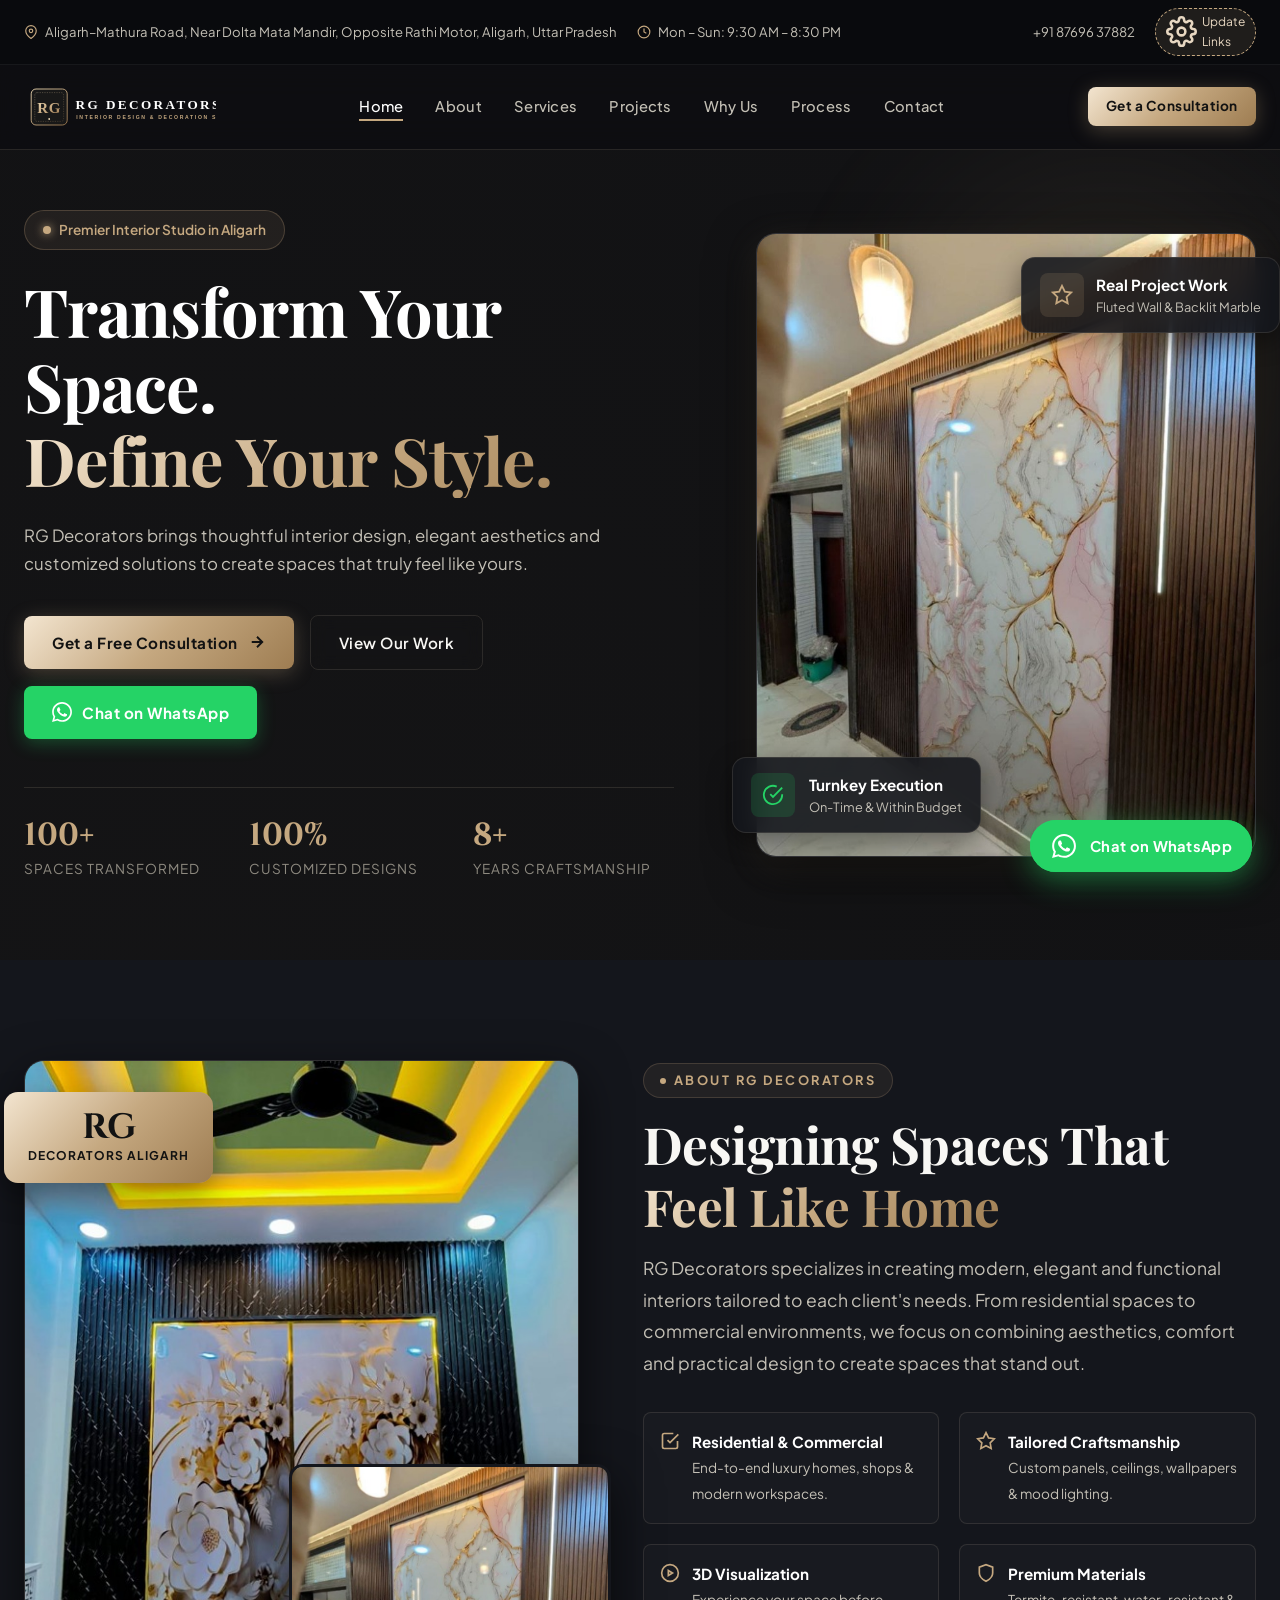
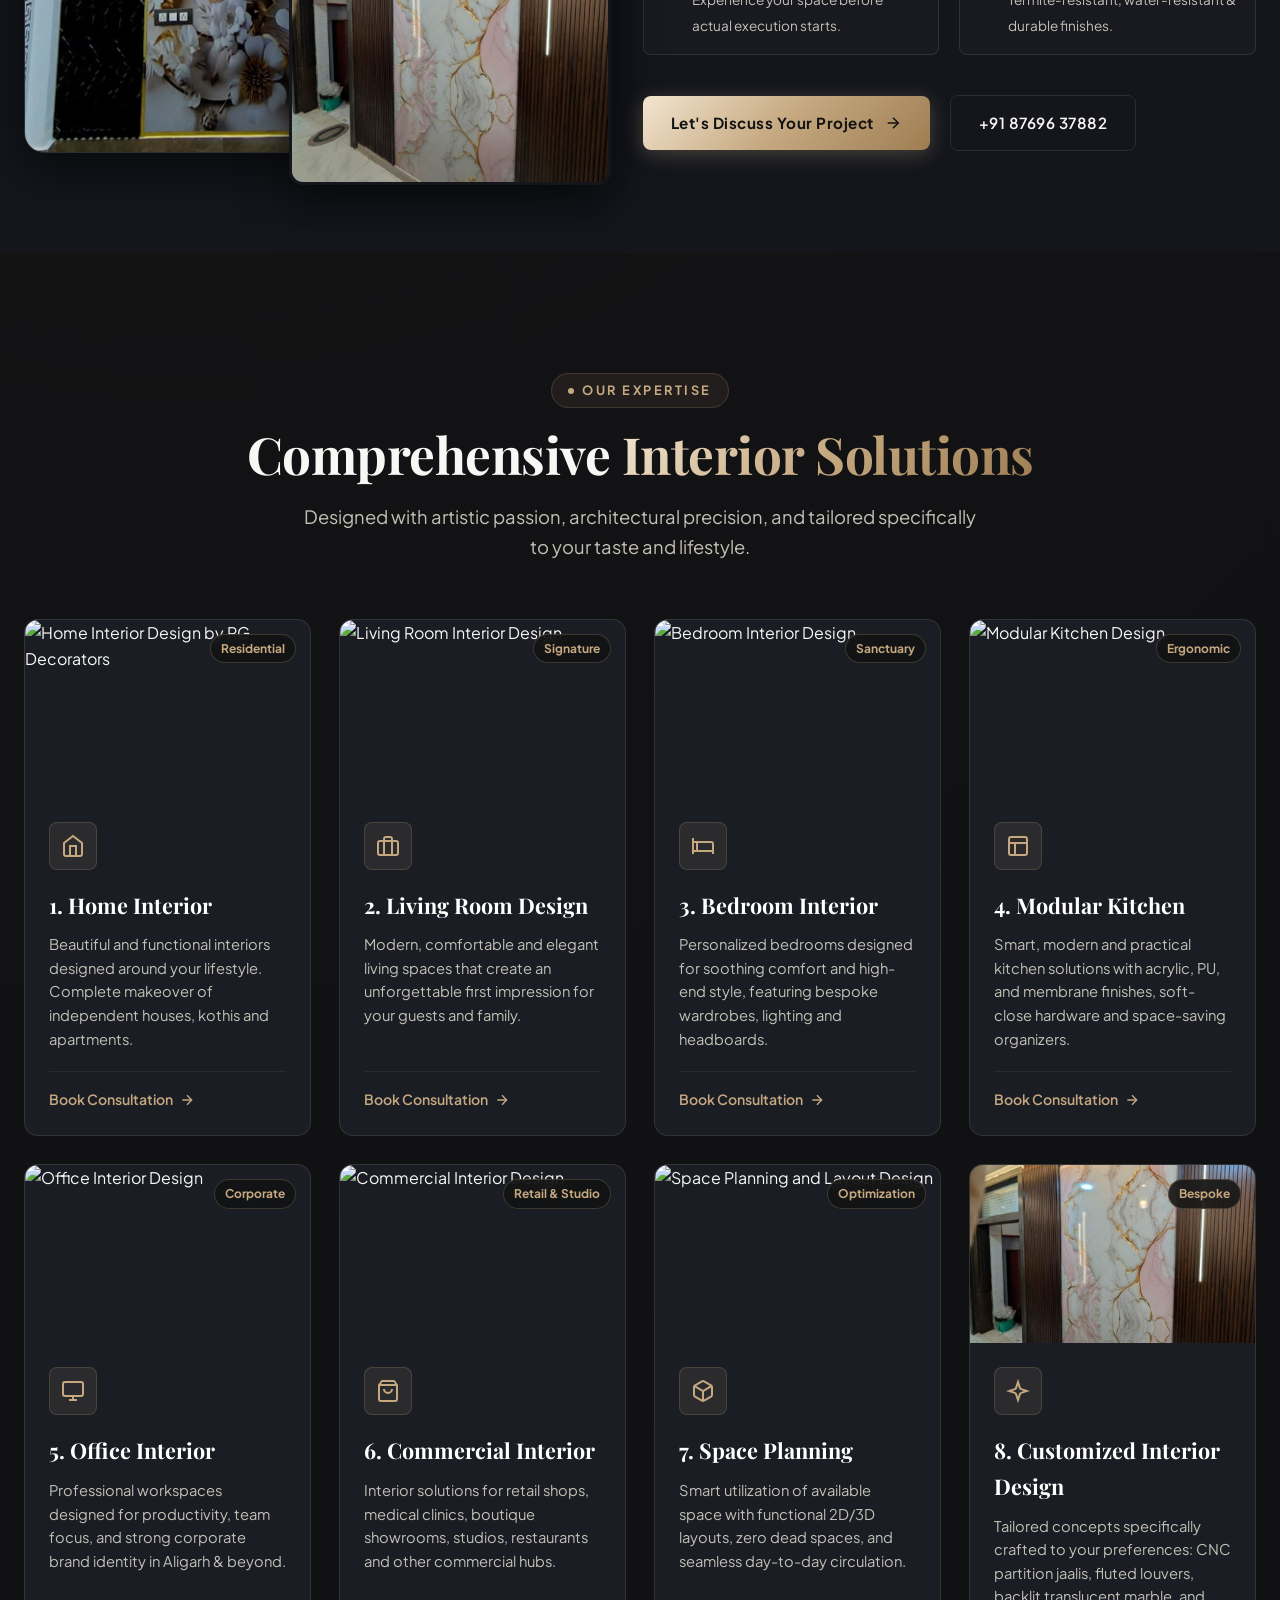
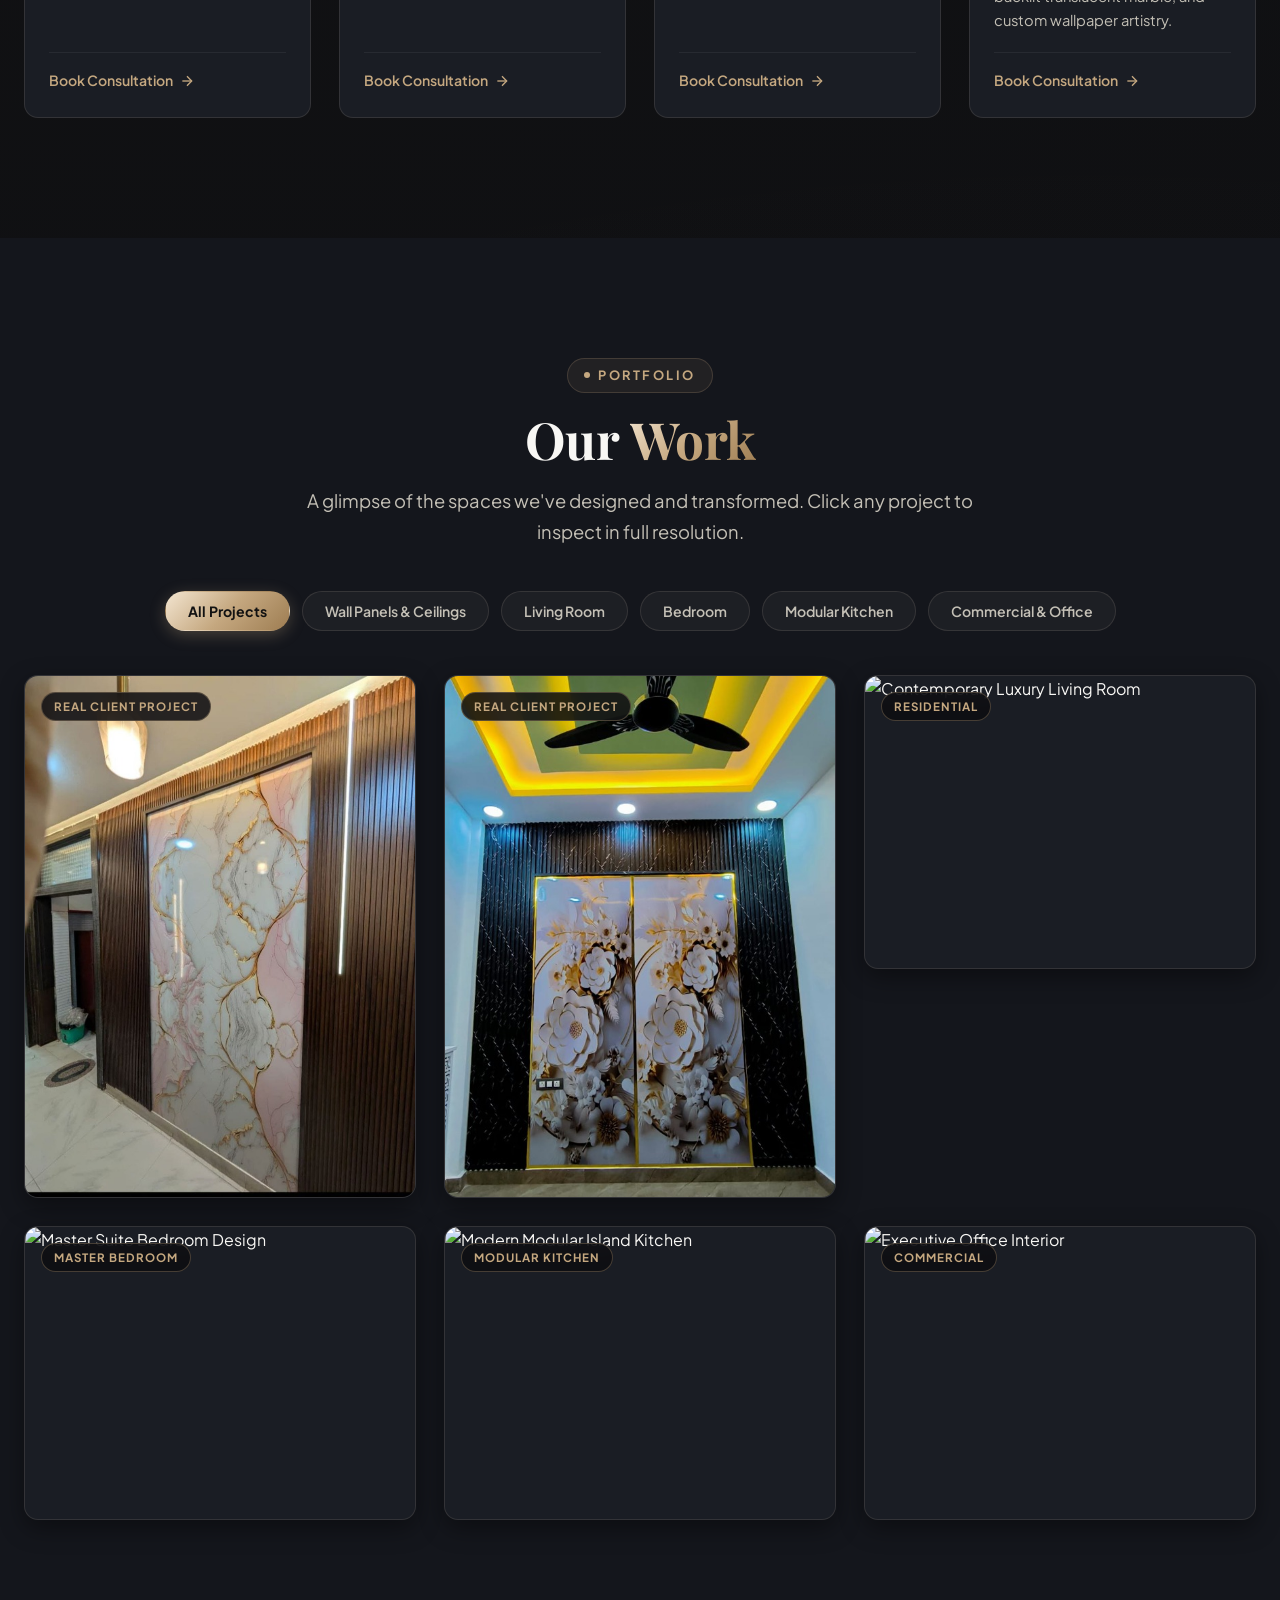
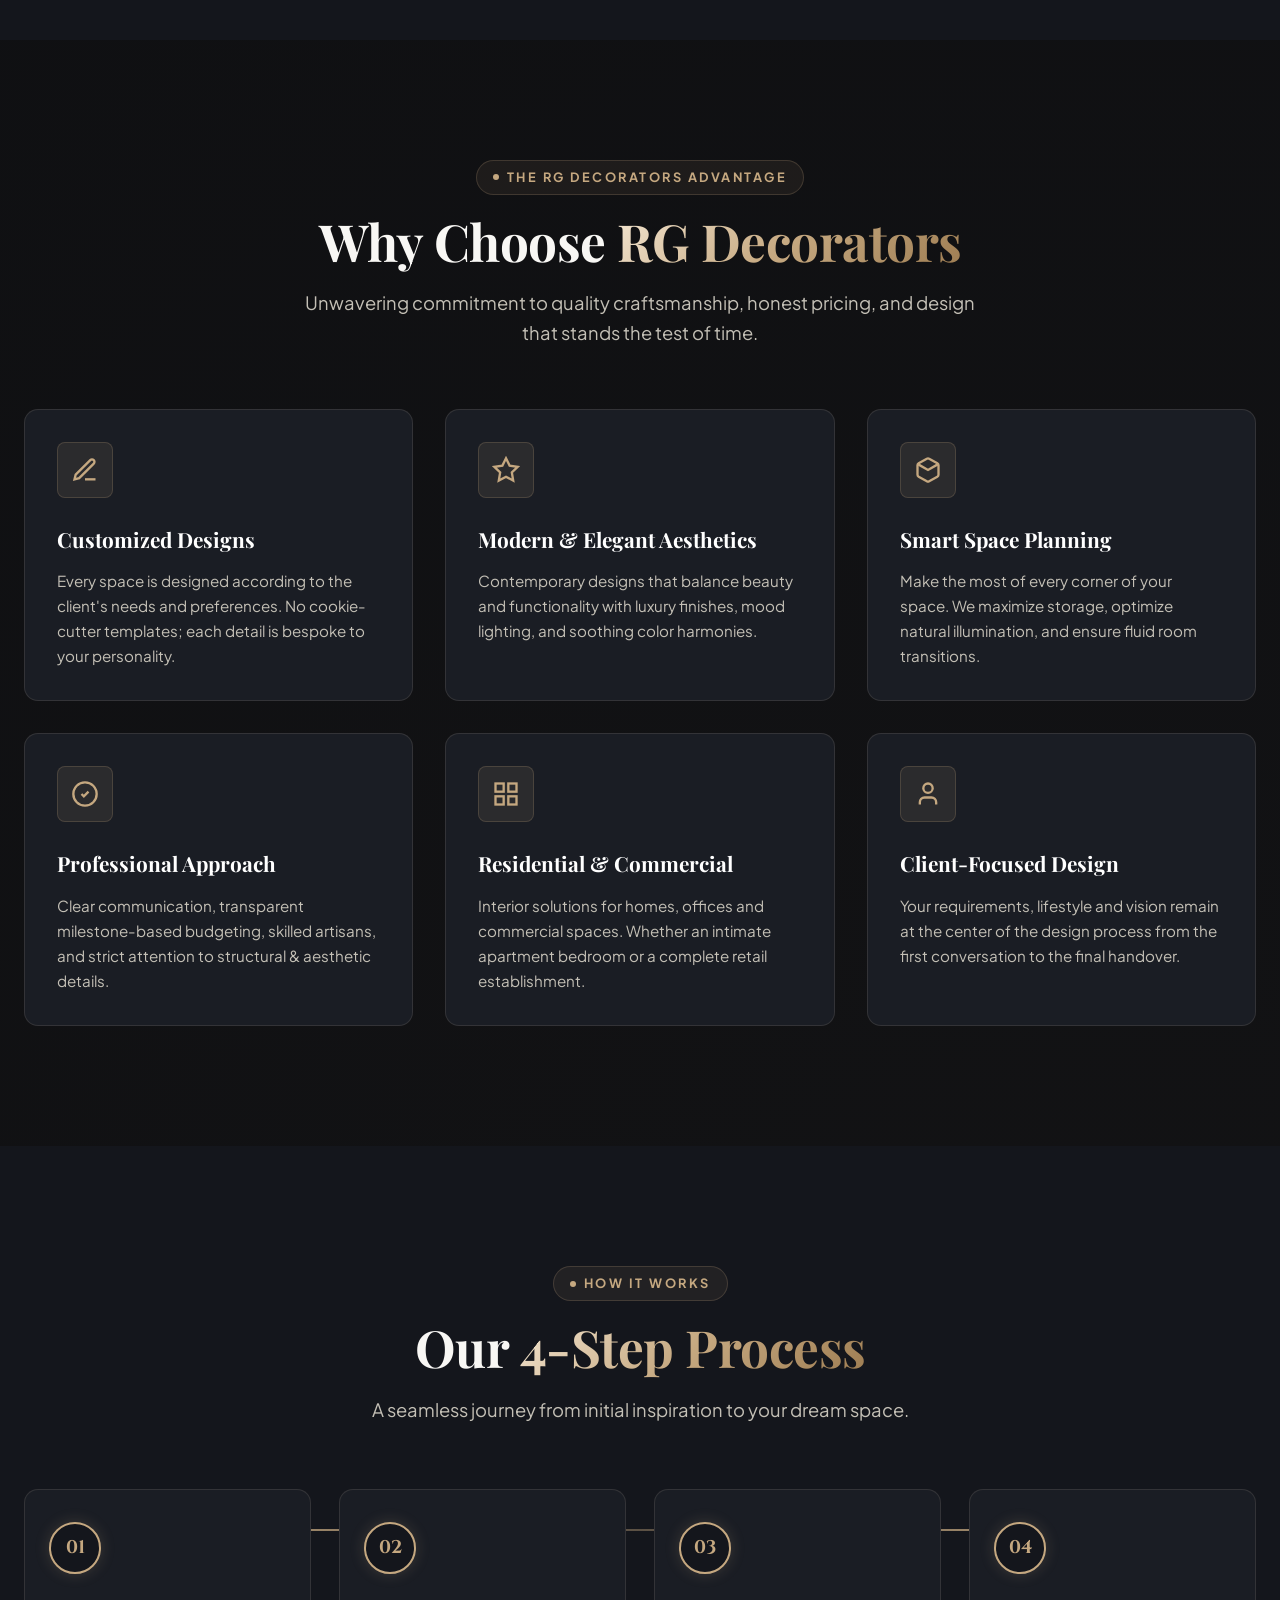
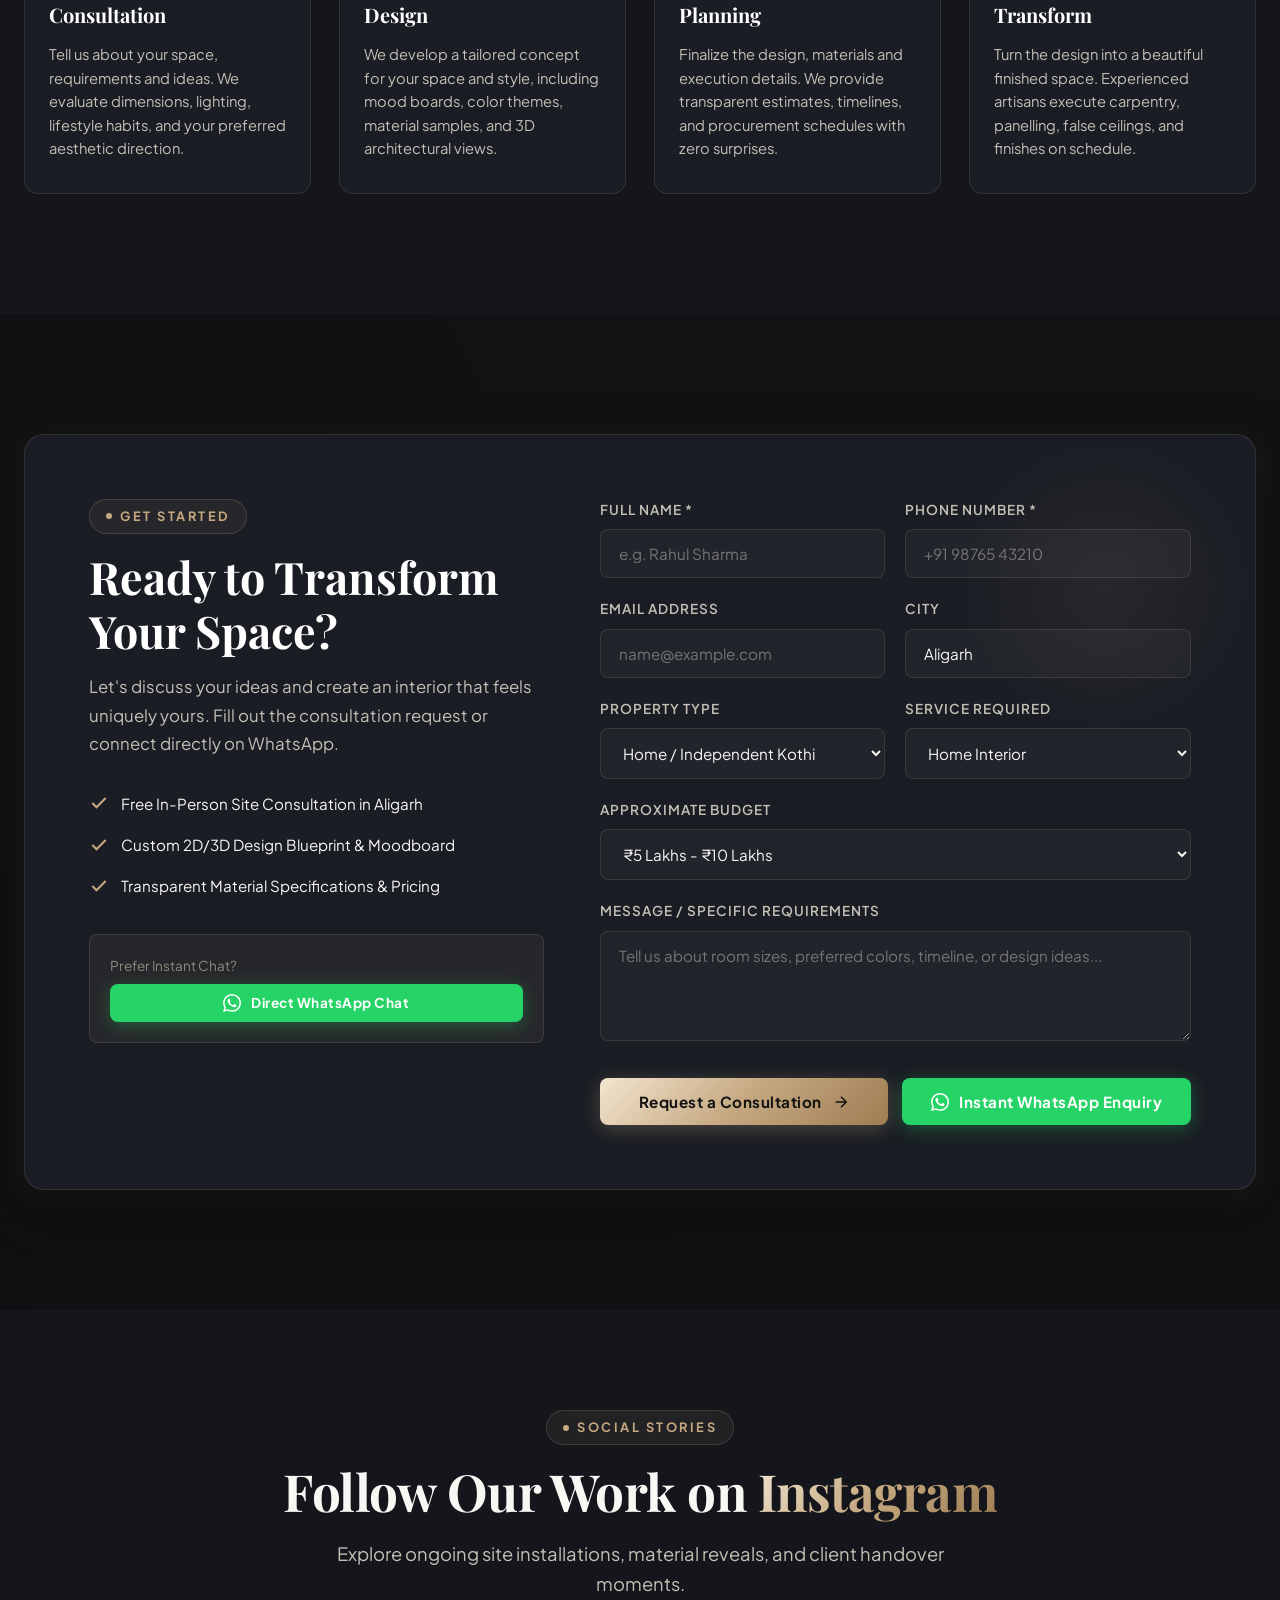
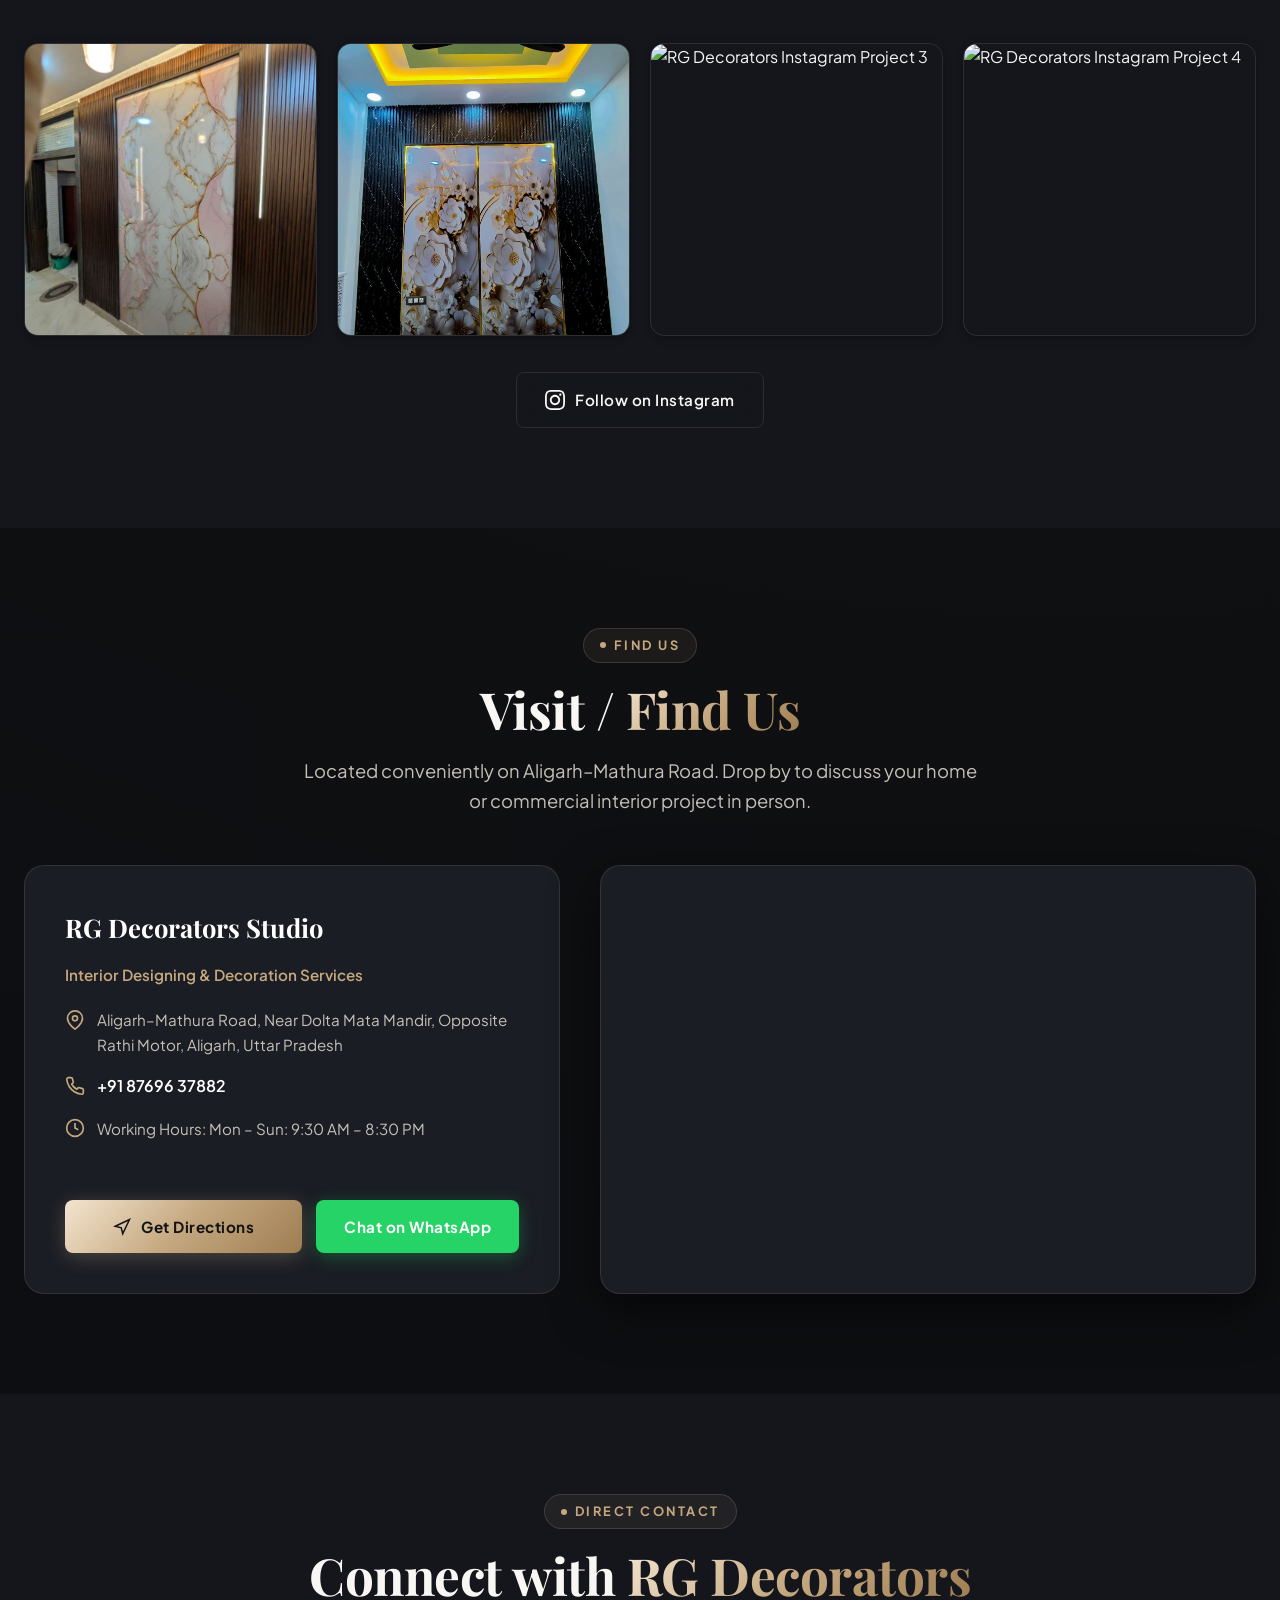
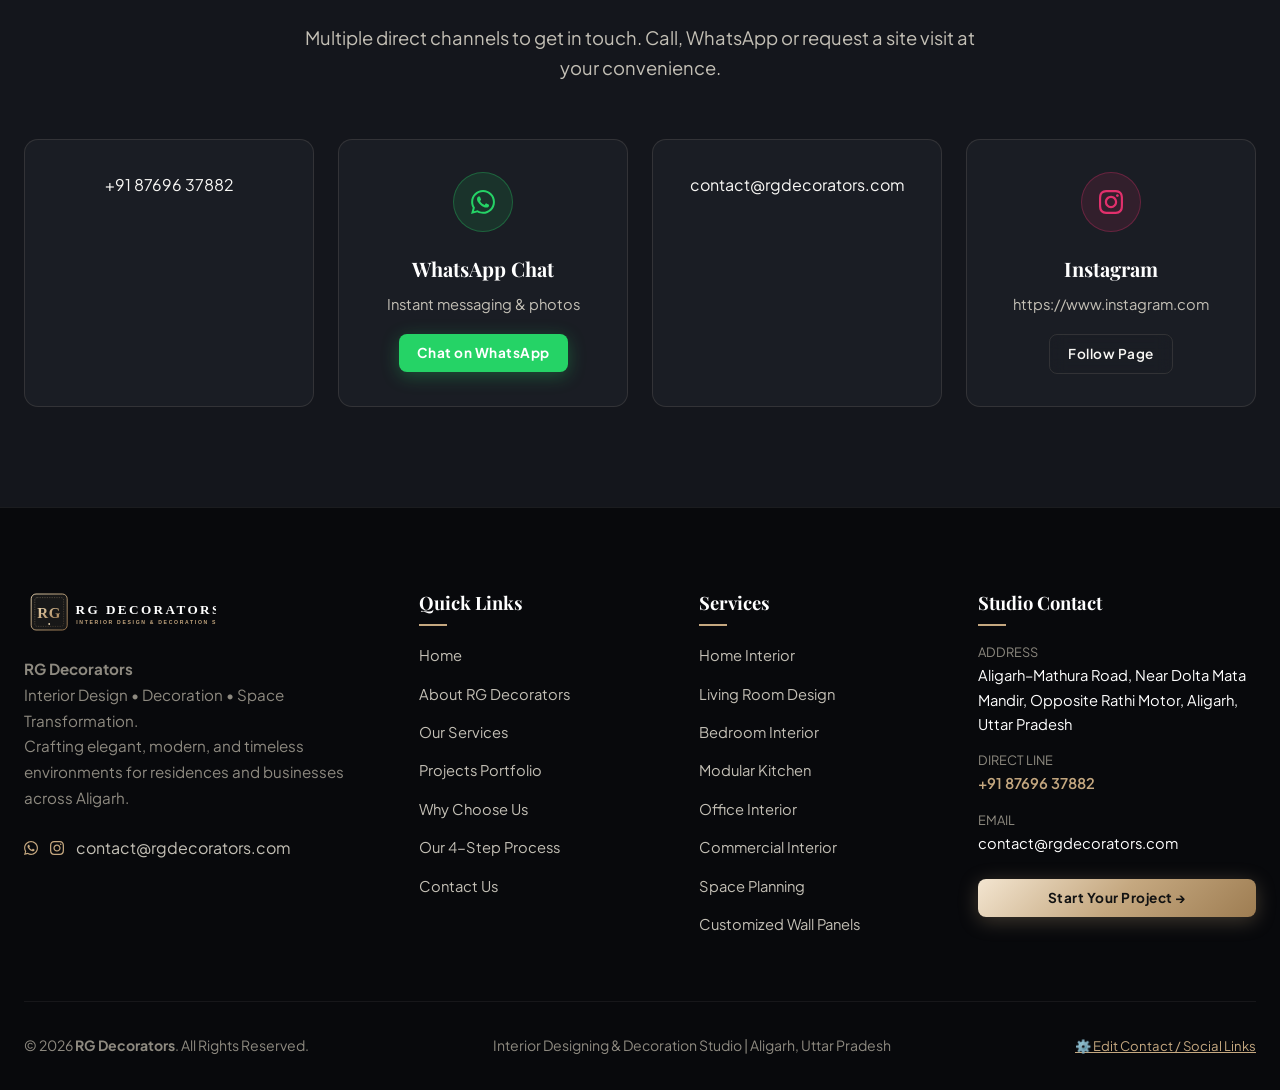
==== commit f7f7ad1e: "Update index.html updated rg decorators page" ====
--- a/index.html
+++ b/index.html
@@ -985,7 +985,7 @@
       </div>
 
       <div style="text-align: center;">
-        <a href="https://www.instagram.com" target="_blank" rel="noopener noreferrer" class="btn btn-outline" data-config-instagram>
+        <a href="https://www.instagram.com/rg_decorators_?stkn=dWJ4OTM0dTJ3eWU%3D" target="_blank" rel="noopener noreferrer" class="btn btn-outline" data-config-instagram>
           <svg width="20" height="20" viewBox="0 0 24 24" fill="currentColor"><path d="M12 2.163c3.204 0 3.584.012 4.85.07 3.252.148 4.771 1.691 4.919 4.919.058 1.265.069 1.645.069 4.849 0 3.205-.012 3.584-.069 4.849-.149 3.225-1.664 4.771-4.919 4.919-1.266.058-1.644.07-4.85.07-3.204 0-3.584-.012-4.849-.07-3.26-.149-4.771-1.699-4.919-4.92-.058-1.265-.07-1.644-.07-4.849 0-3.204.013-3.583.07-4.849.149-3.227 1.664-4.771 4.919-4.919 1.266-.057 1.645-.069 4.849-.069zm0-2.163c-3.259 0-3.667.014-4.947.072-4.358.2-6.78 2.618-6.98 6.98-.059 1.281-.073 1.689-.073 4.948 0 3.259.014 3.668.072 4.948.2 4.358 2.618 6.78 6.98 6.98 1.281.058 1.689.072 4.948.072 3.259 0 3.668-.014 4.948-.072 4.354-.2 6.782-2.618 6.979-6.98.059-1.28.073-1.689.073-4.948 0-3.259-.014-3.667-.072-4.947-.196-4.354-2.617-6.78-6.979-6.98-1.281-.059-1.69-.073-4.949-.073zm0 5.838c-3.403 0-6.162 2.759-6.162 6.162s2.759 6.163 6.162 6.163 6.162-2.759 6.162-6.163c0-3.403-2.759-6.162-6.162-6.162zm0 10.162c-2.209 0-4-1.79-4-4 0-2.209 1.791-4 4-4s4 1.791 4 4c0 2.21-1.791 4-4 4zm6.406-11.845c-.796 0-1.441.645-1.441 1.44s.645 1.44 1.441 1.44c.795 0 1.439-.645 1.439-1.44s-.644-1.44-1.439-1.44z"/></svg>
           <span>Follow on Instagram</span>
         </a>
